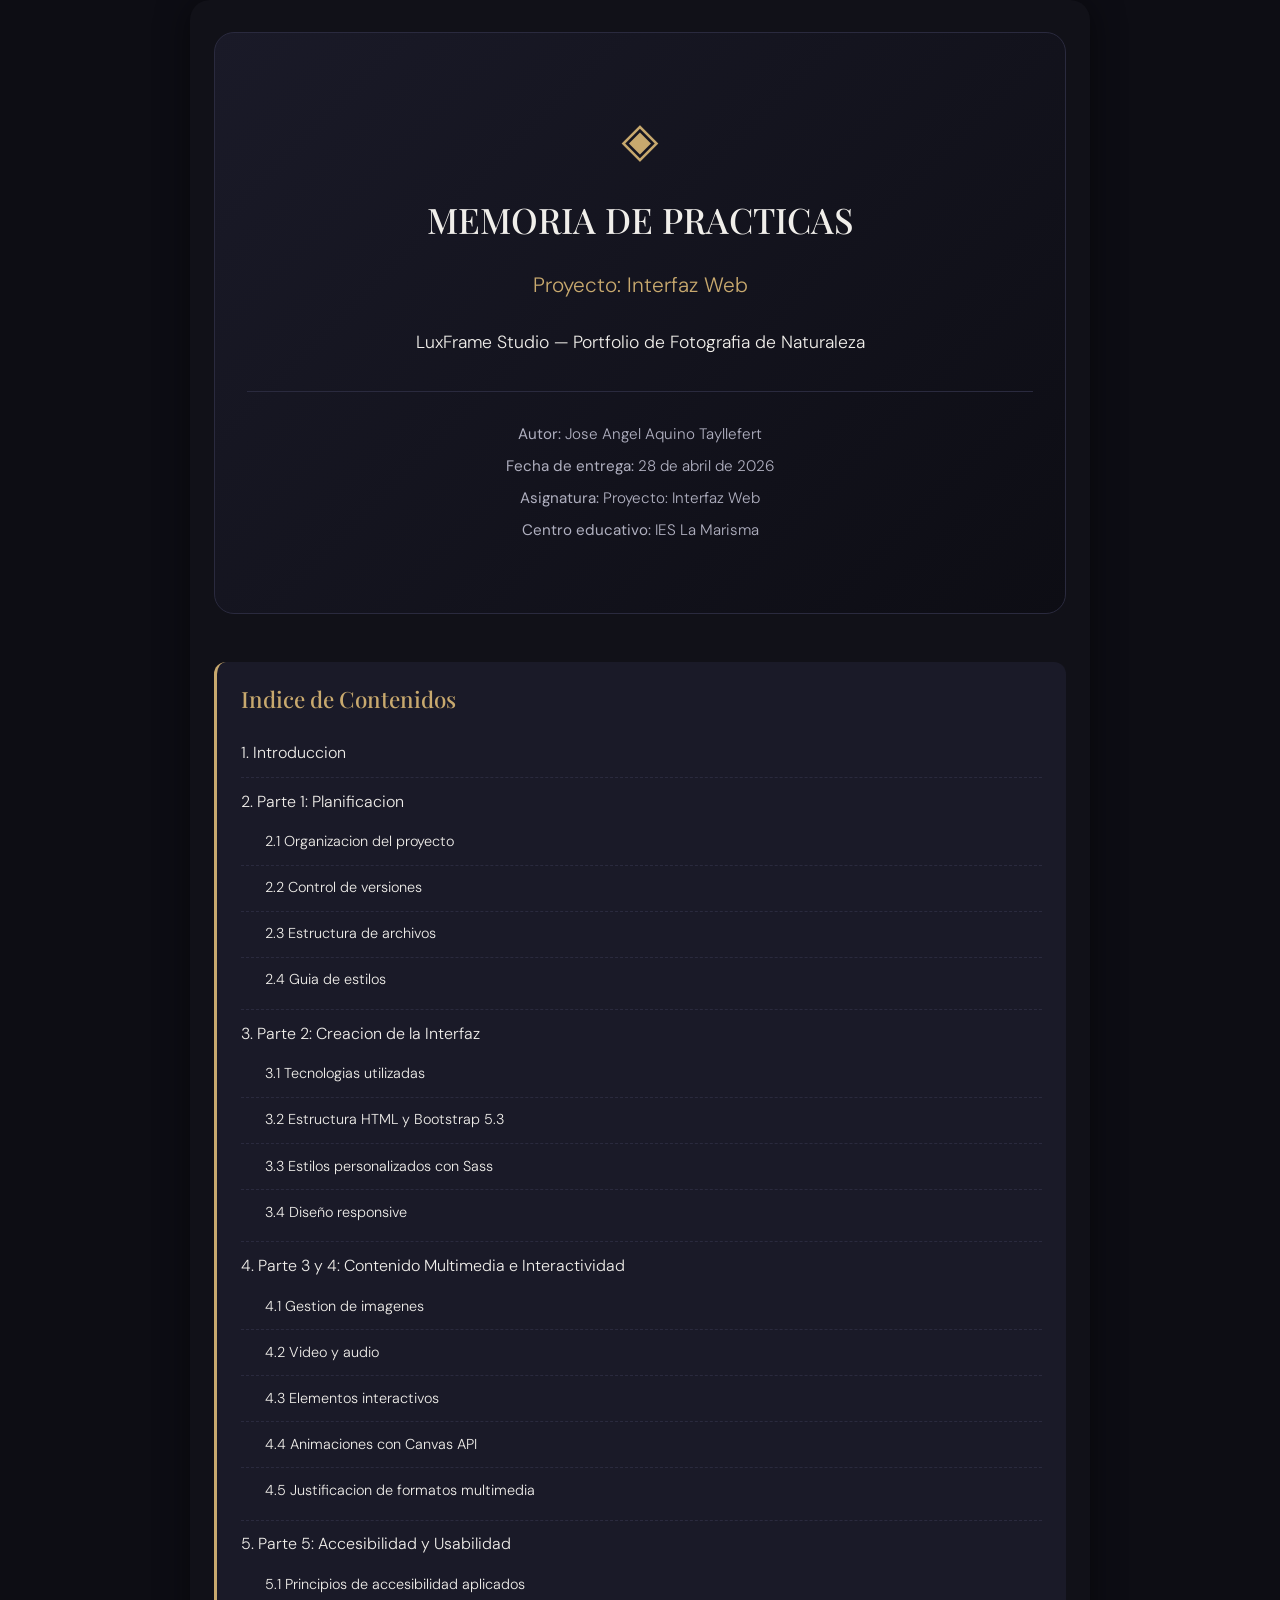
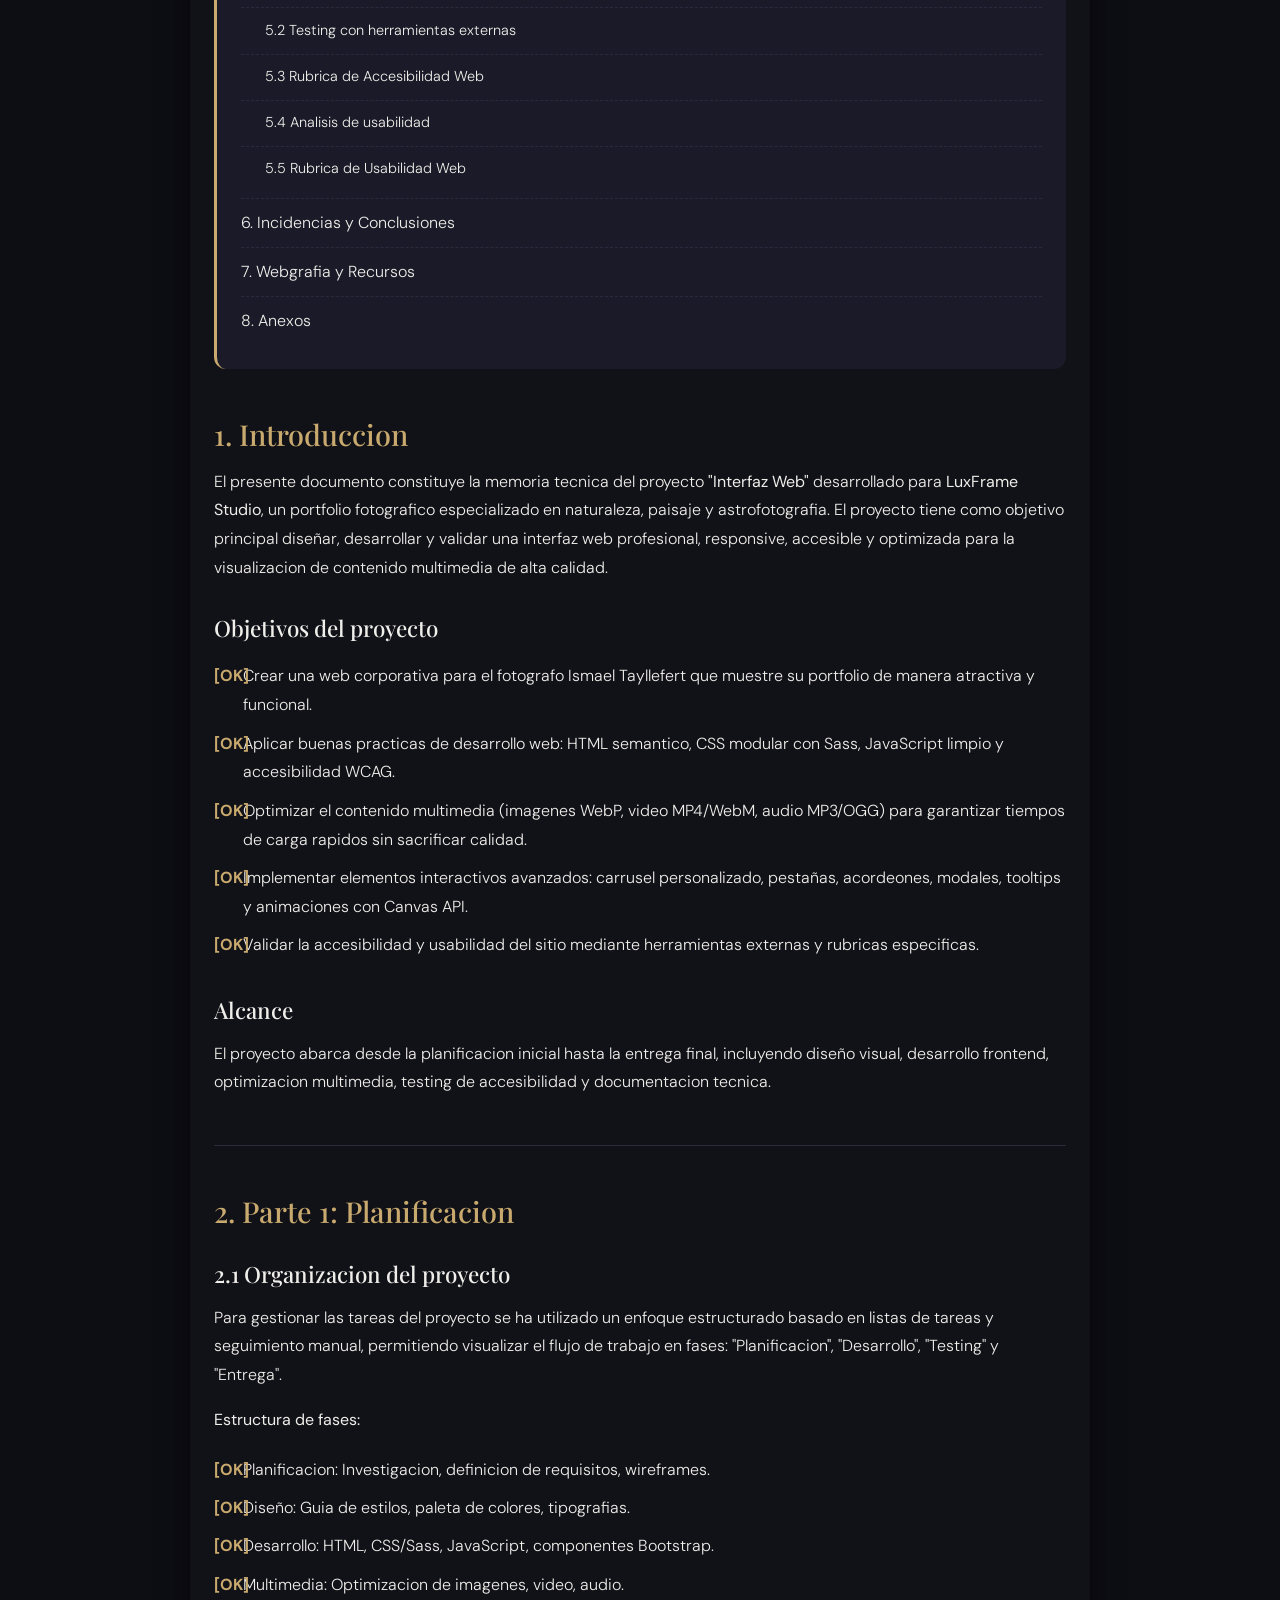
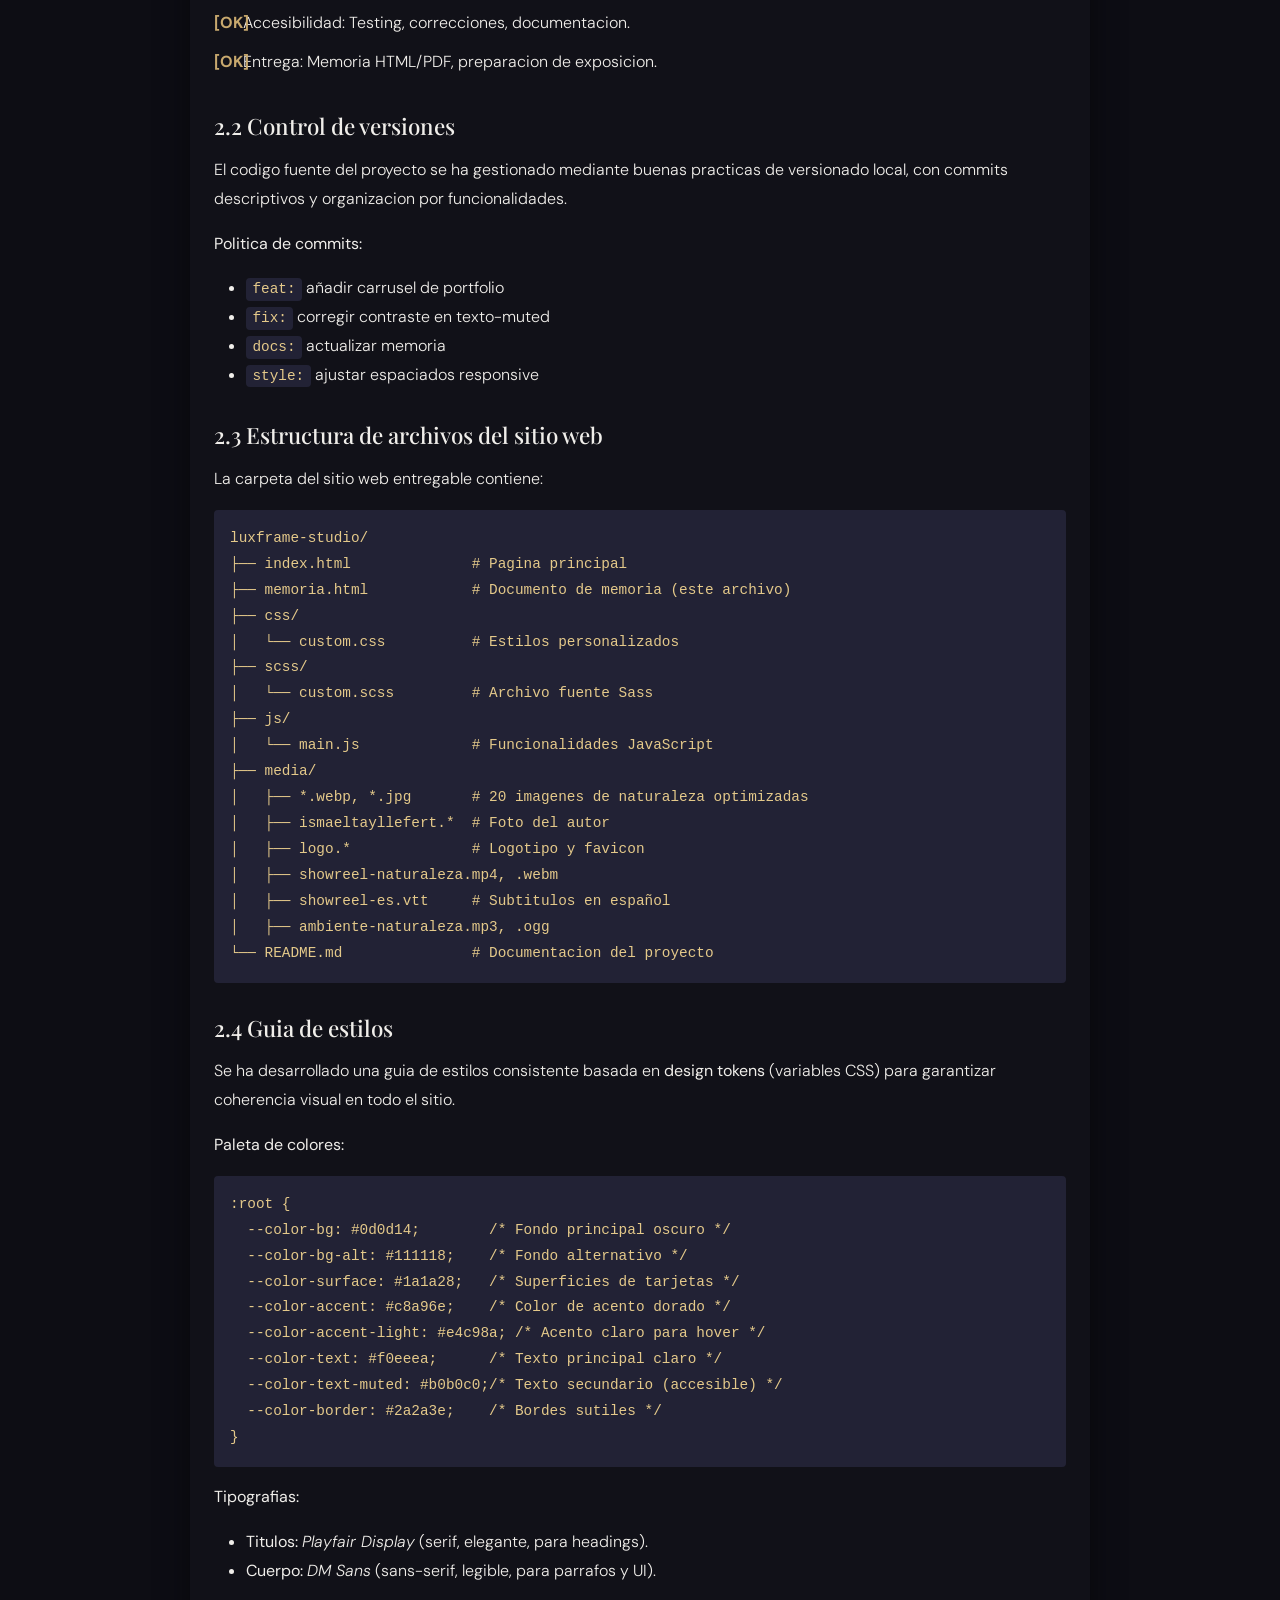
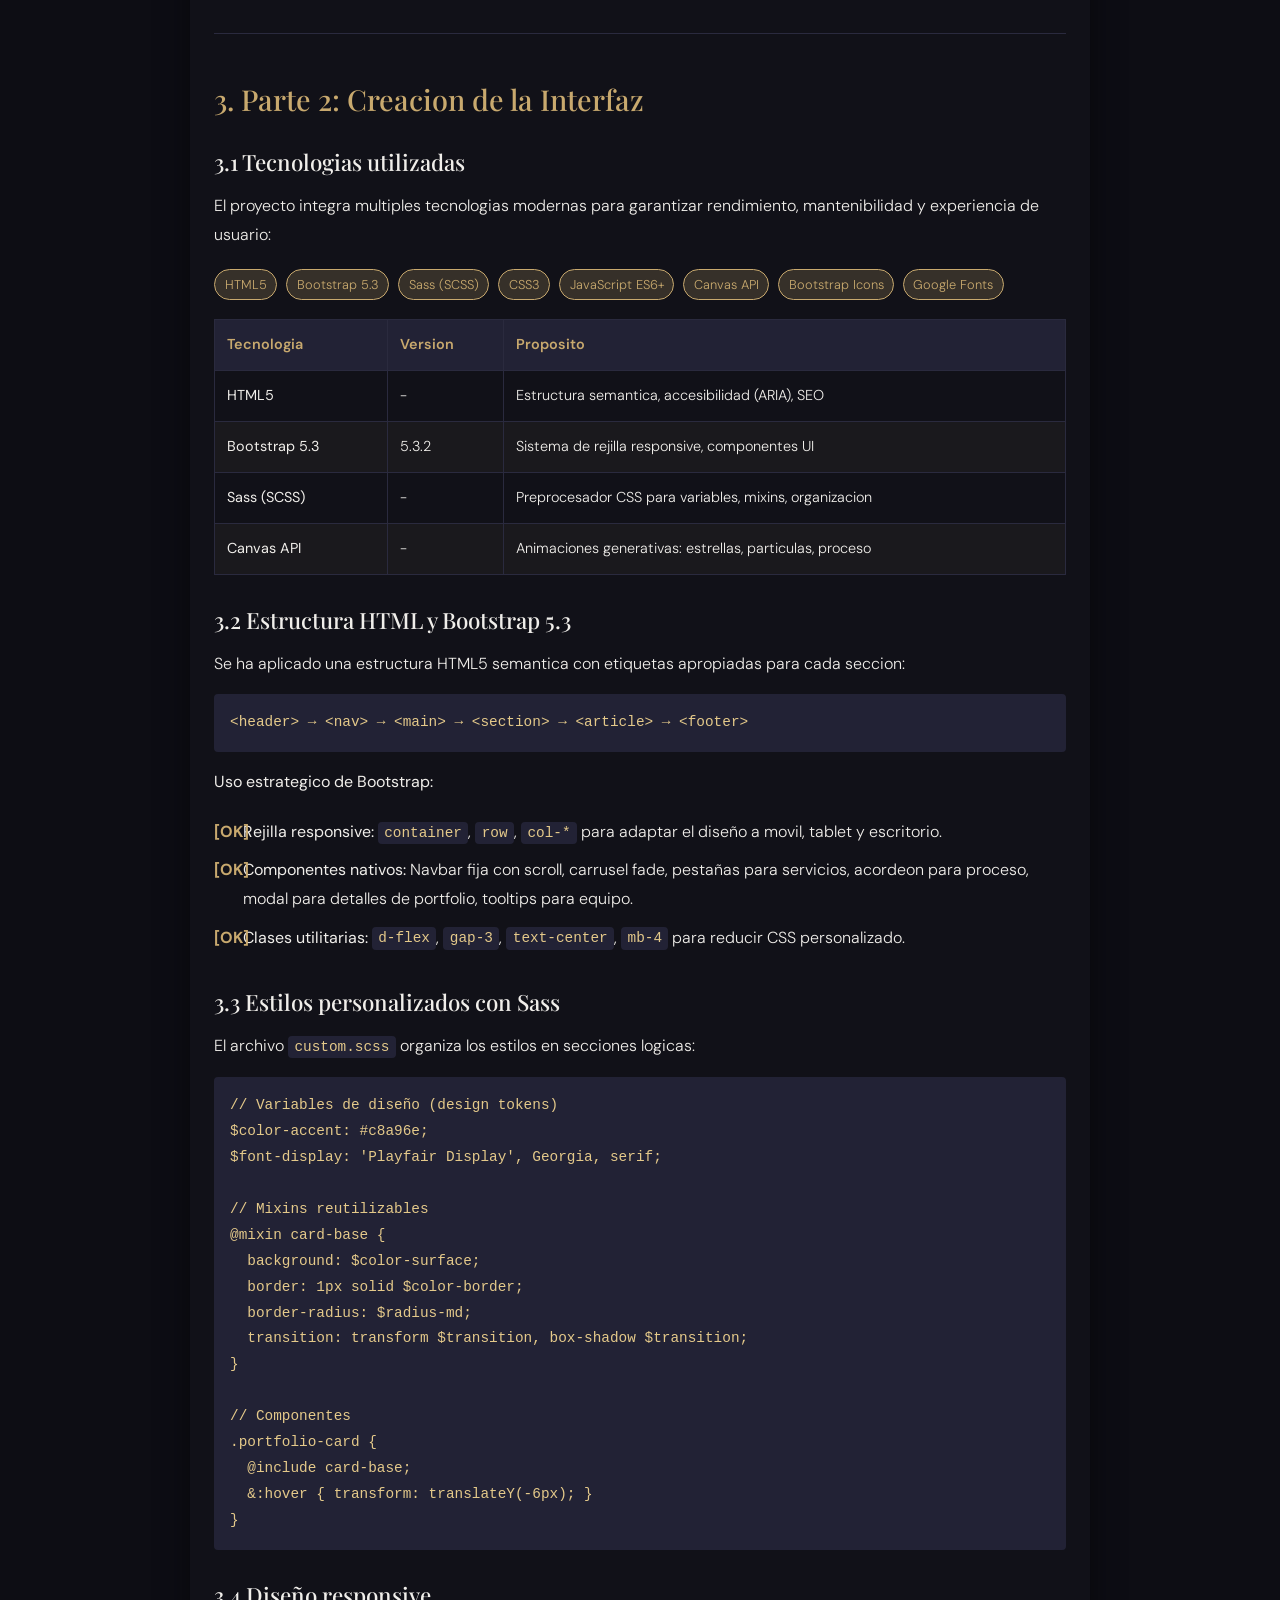
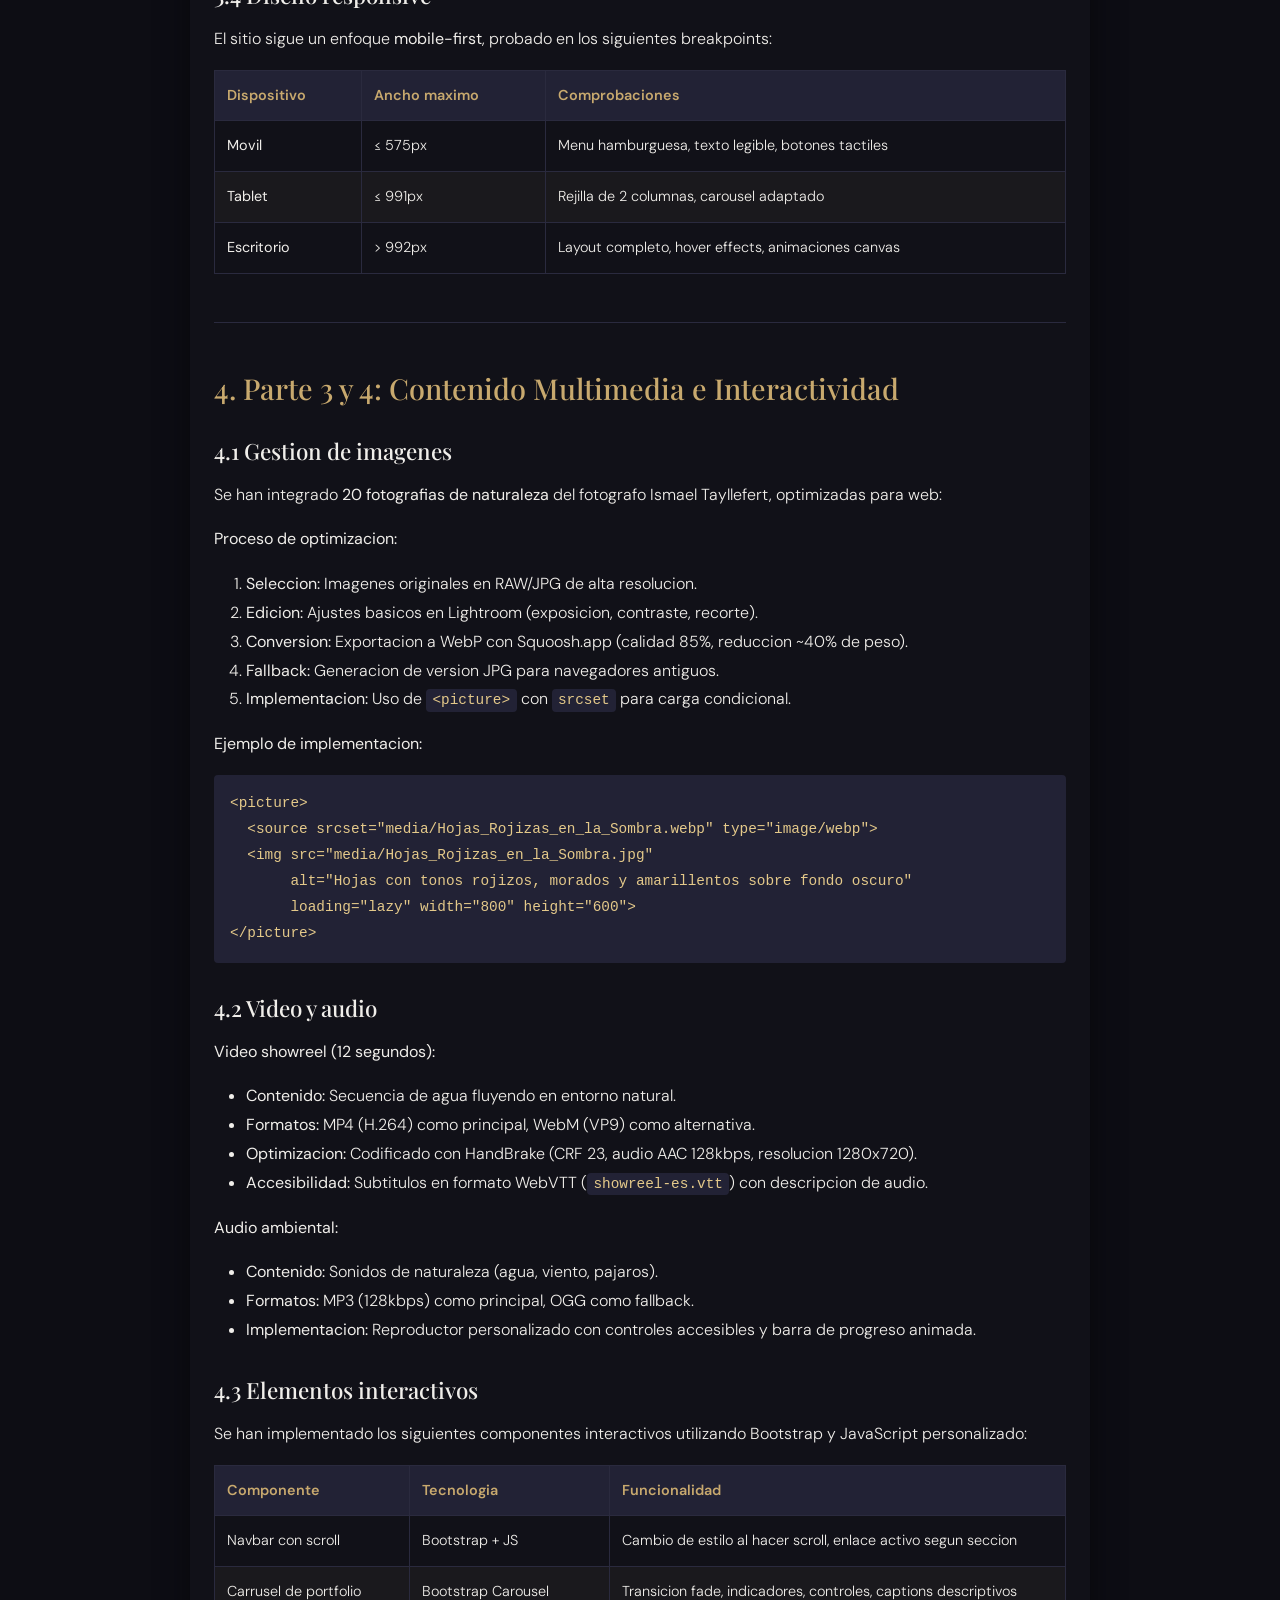
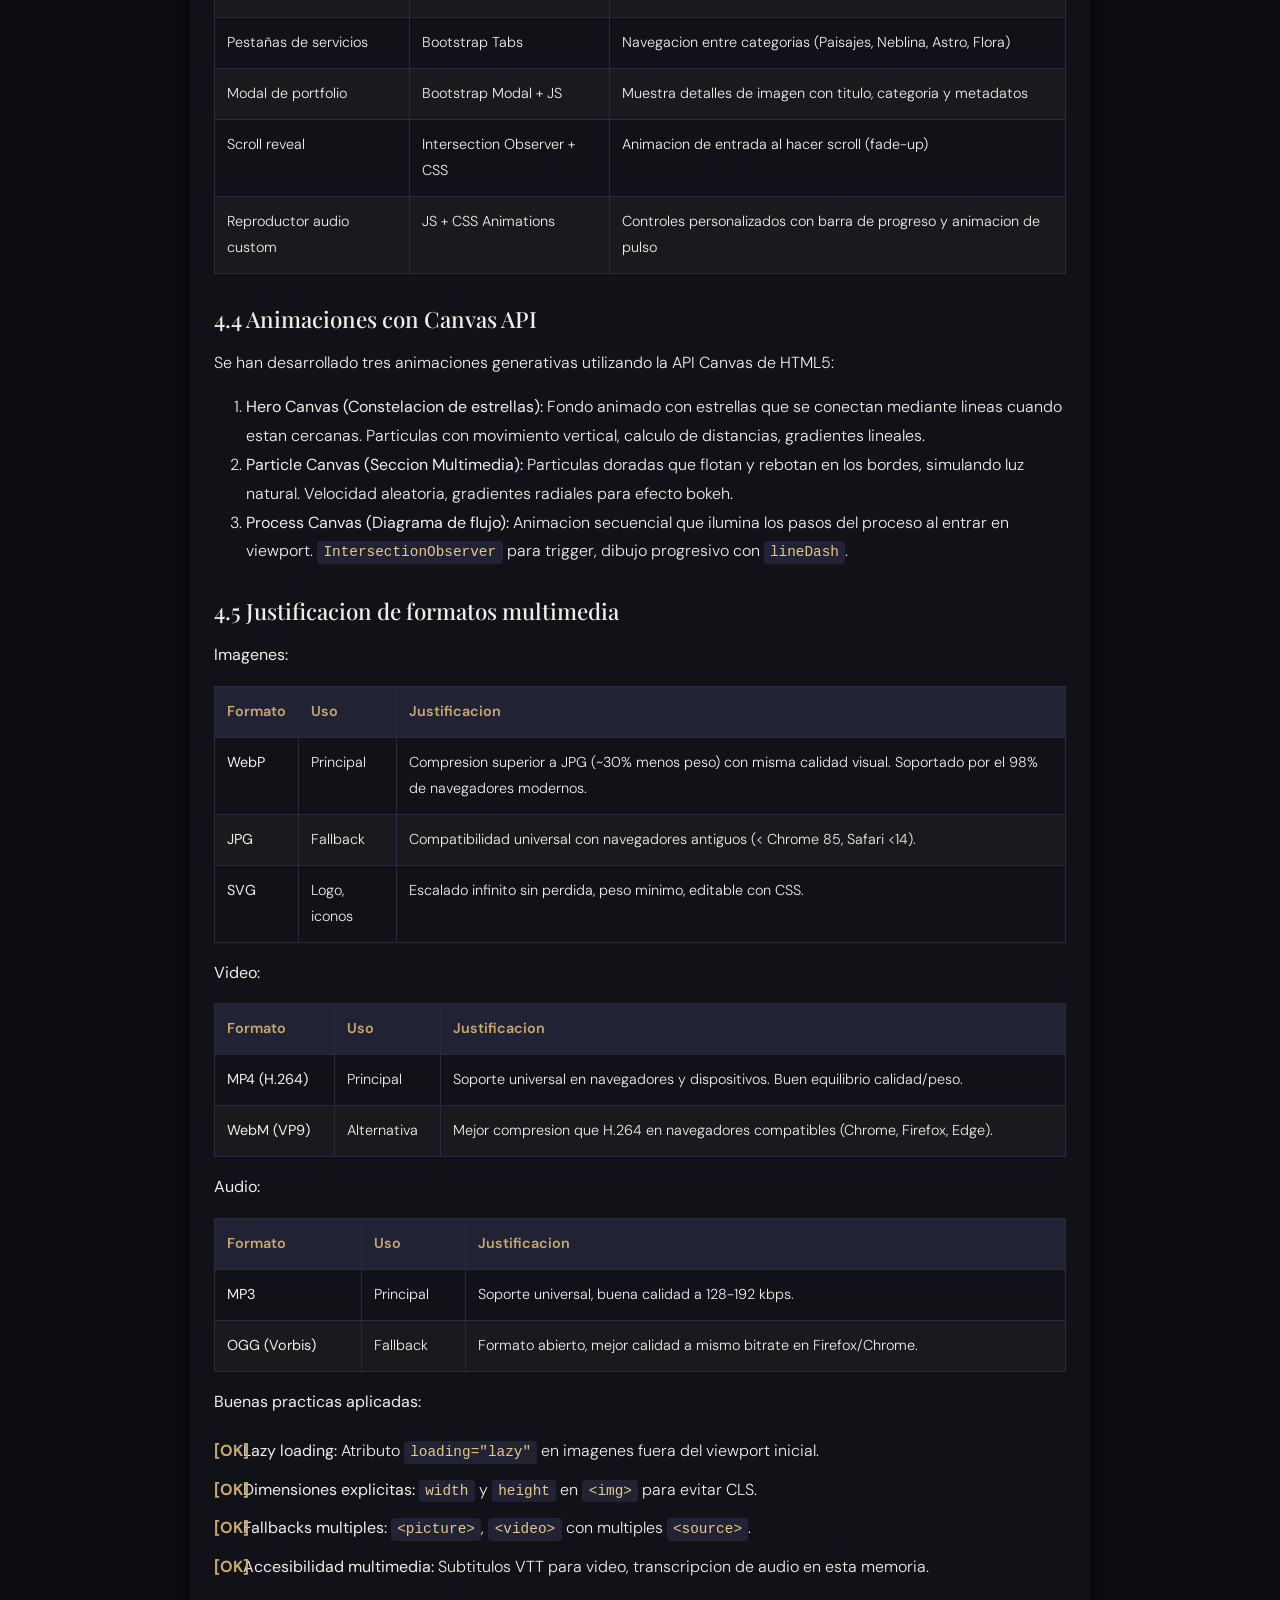
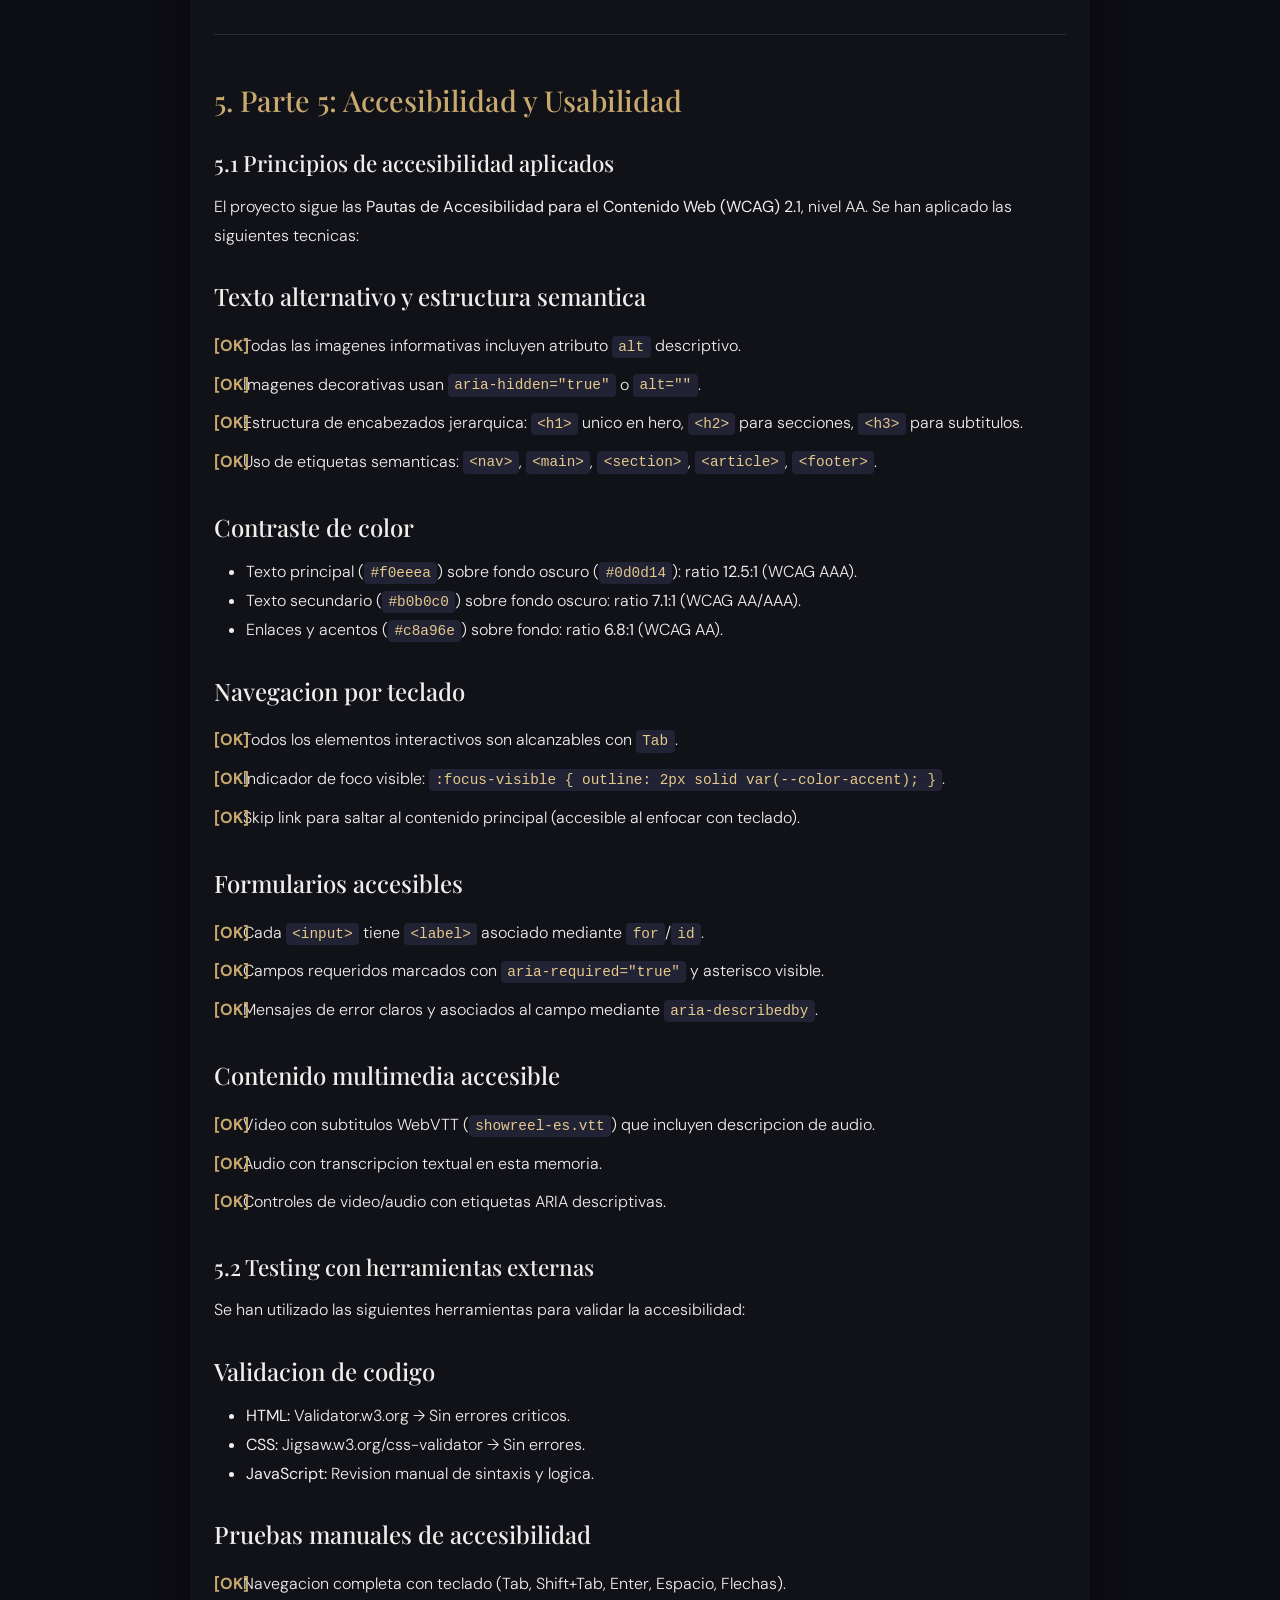
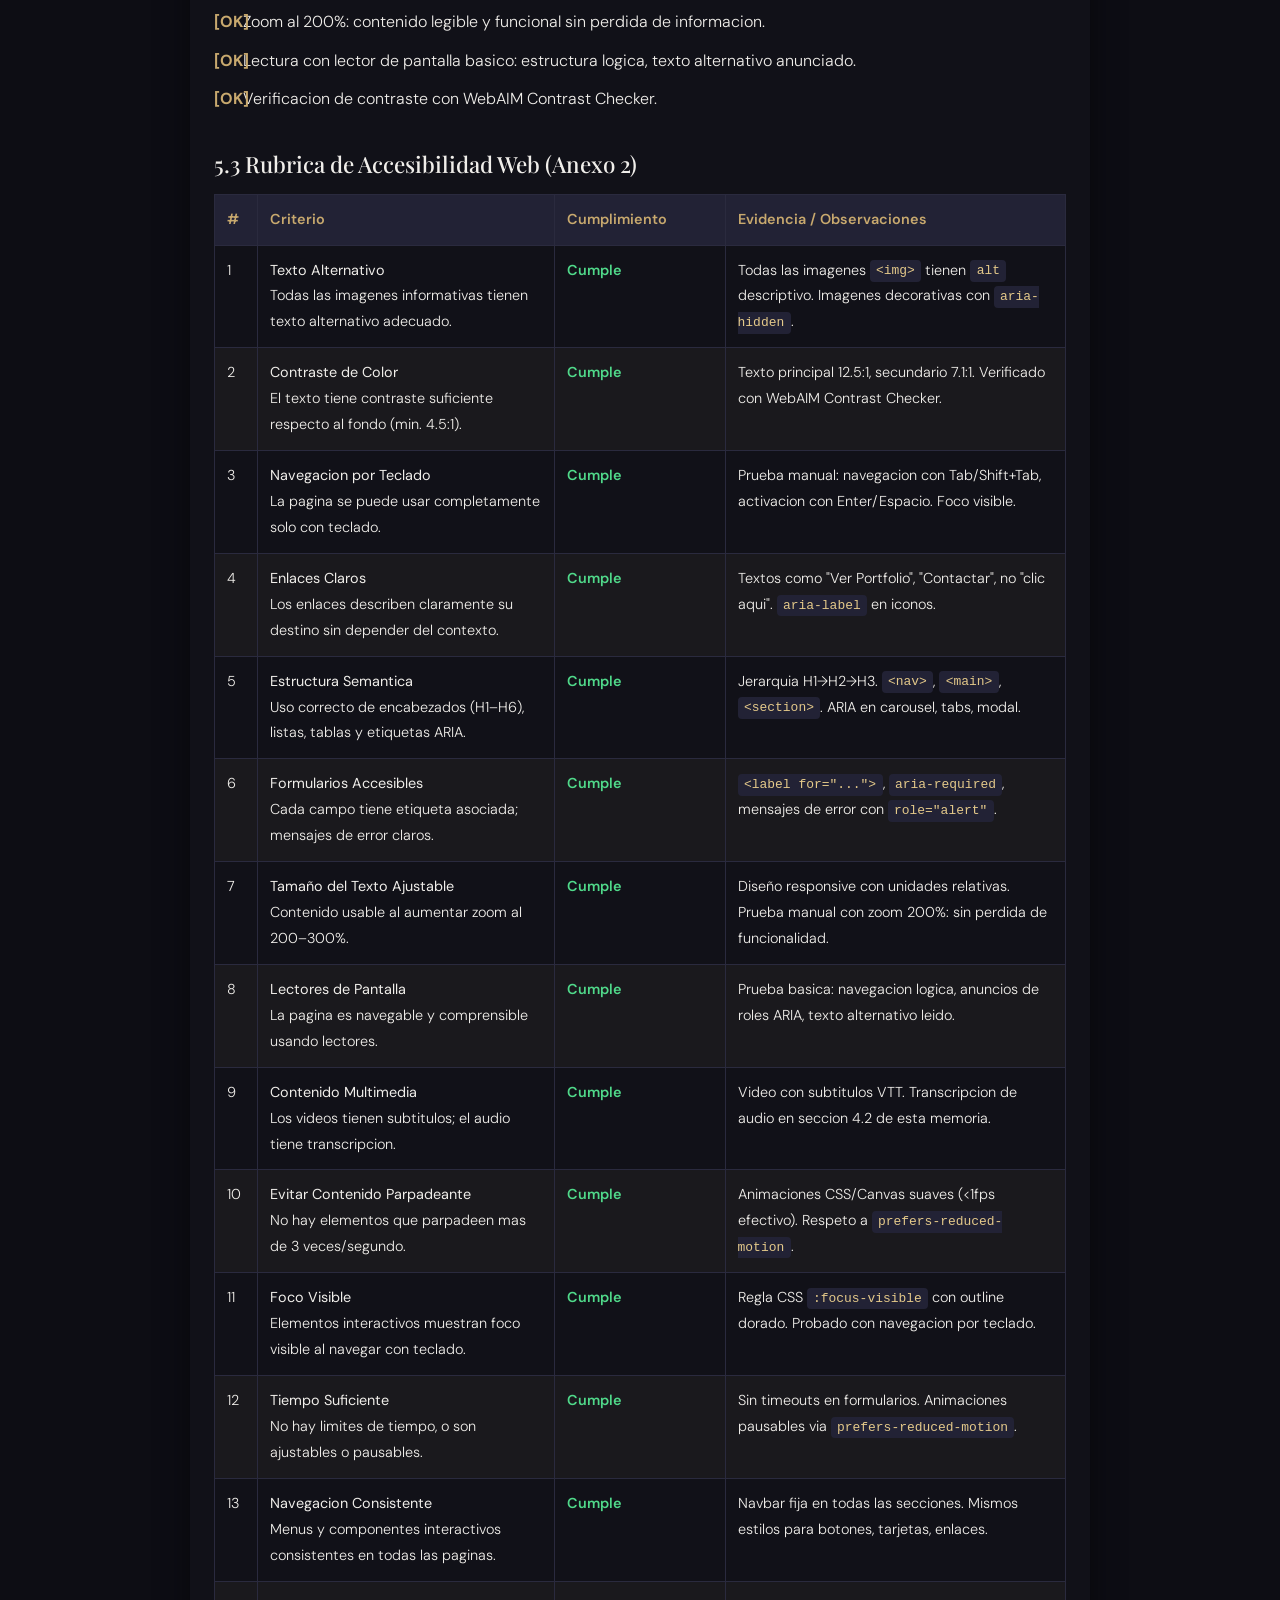
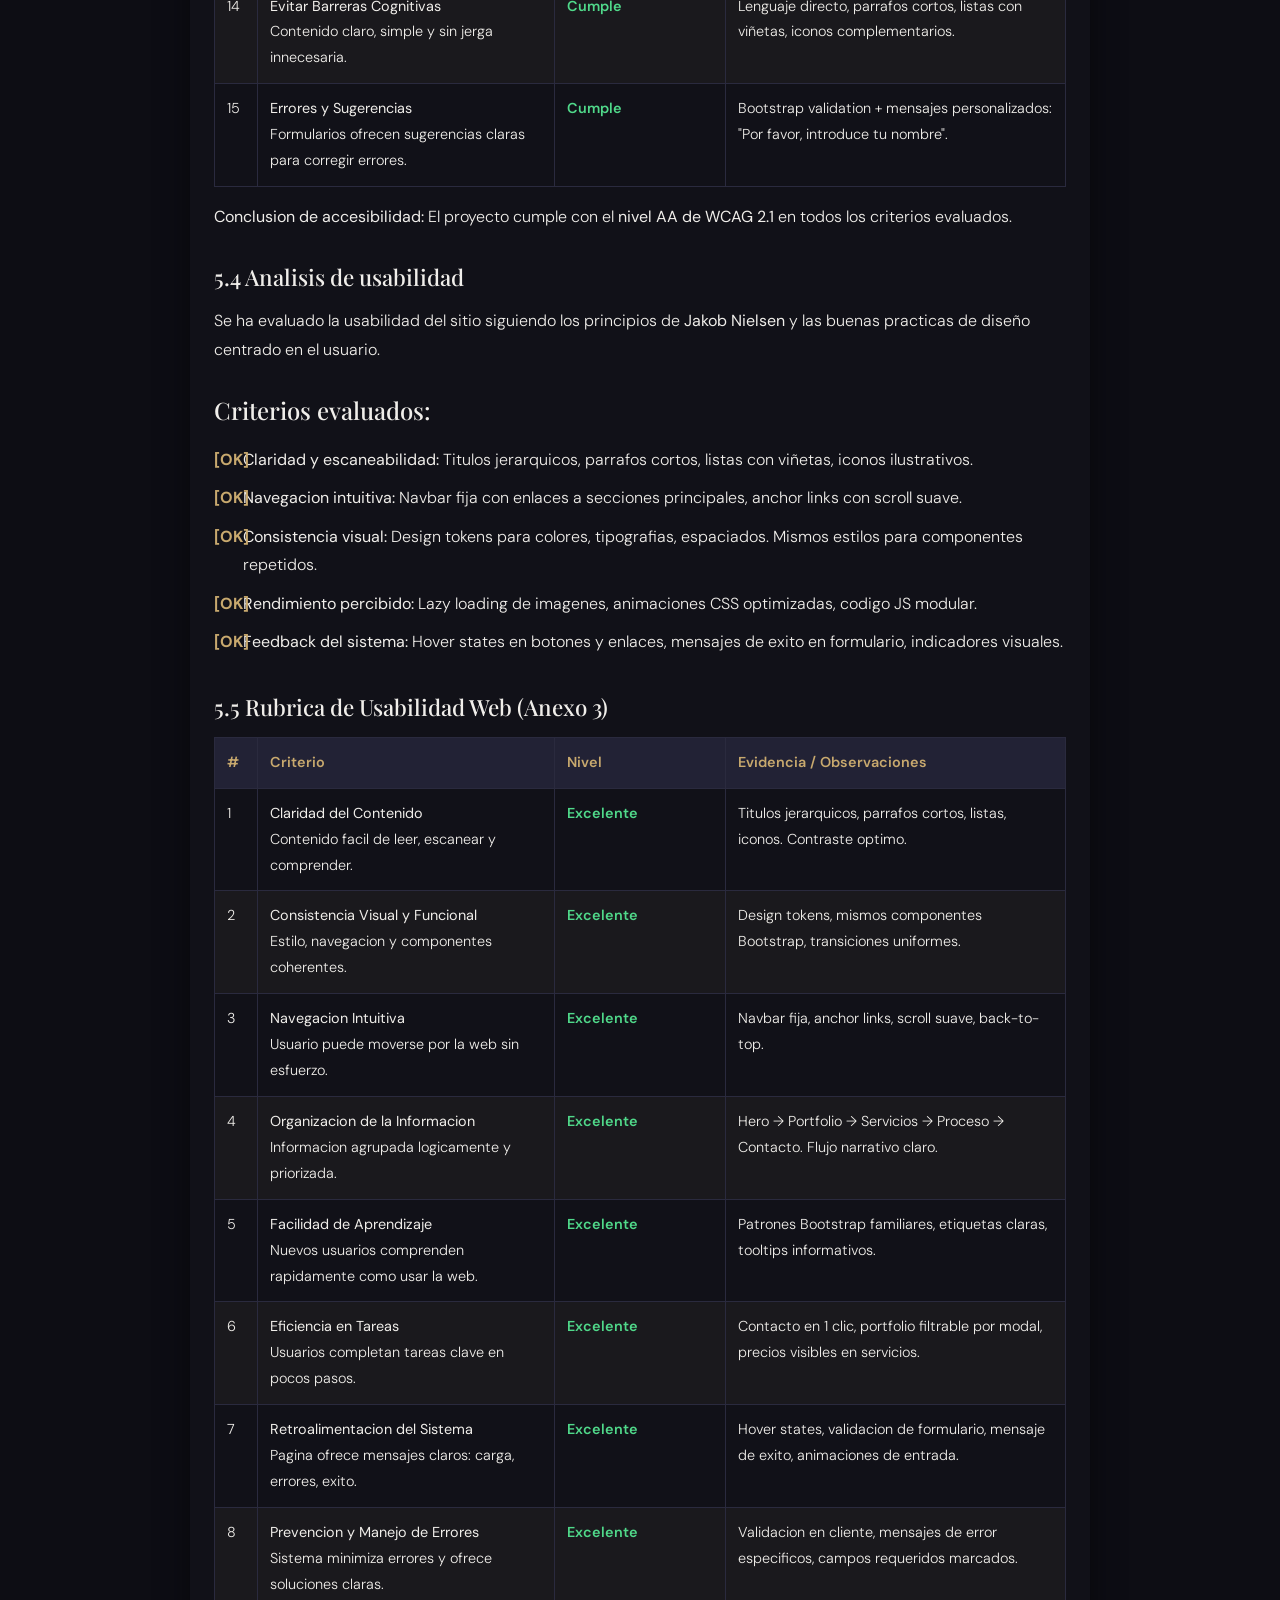
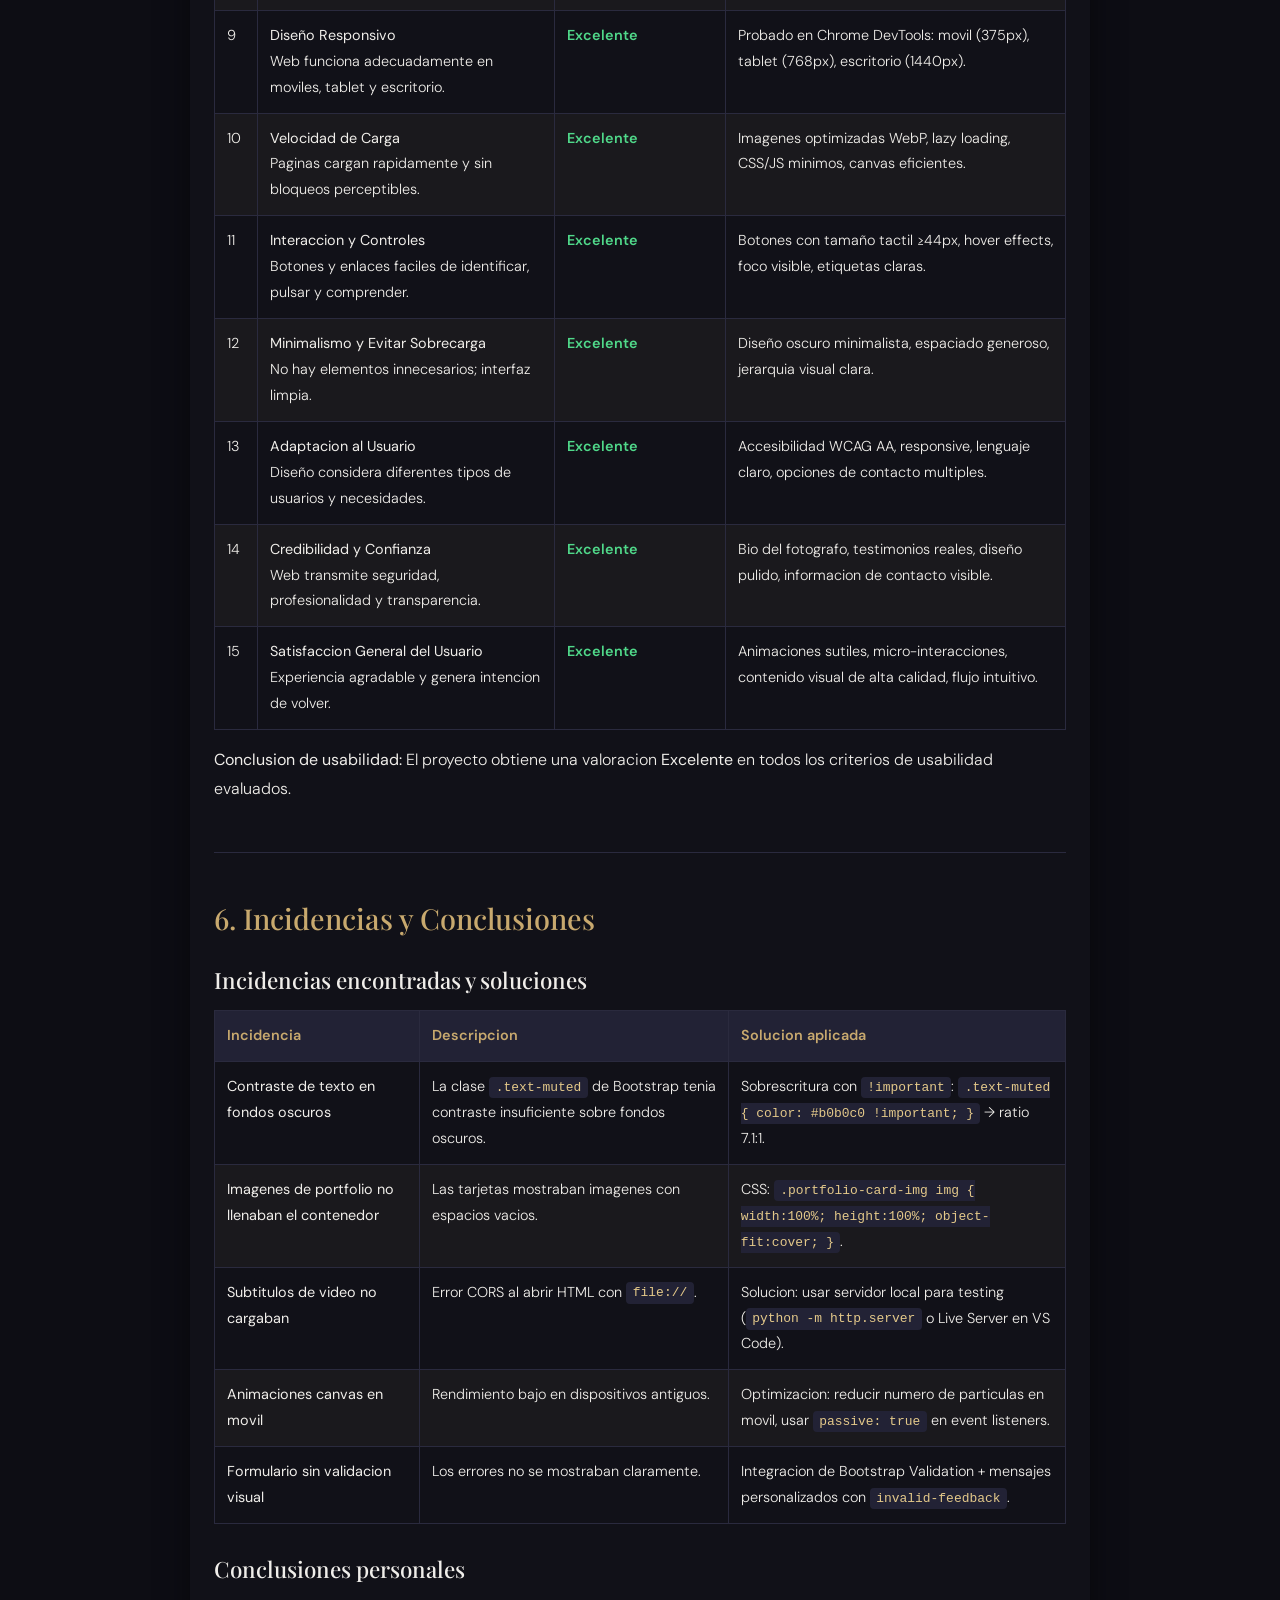
==== memoria.html @ 1c1ec094 "Add files via upload" ====
<!DOCTYPE html>
<html lang="es">

<head>
  <meta charset="UTF-8" />
  <meta name="viewport" content="width=device-width, initial-scale=1.0" />
  <meta name="description" content="Memoria de Prácticas - Proyecto Interfaz Web - LuxFrame Studio" />
  <title>Memoria de Prácticas | LuxFrame Studio</title>

  <!-- Bootstrap 5.3 CSS -->
  <link href="https://cdn.jsdelivr.net/npm/bootstrap@5.3.2/dist/css/bootstrap.min.css" rel="stylesheet" />

  <!-- Google Fonts -->
  <link rel="preconnect" href="https://fonts.googleapis.com" />
  <link rel="preconnect" href="https://fonts.gstatic.com" crossorigin />
  <link
    href="https://fonts.googleapis.com/css2?family=Playfair+Display:ital,wght@0,400;0,700;1,400&family=DM+Sans:wght@300;400;500&display=swap"
    rel="stylesheet" />

  <!-- Bootstrap Icons -->
  <link rel="stylesheet" href="https://cdn.jsdelivr.net/npm/bootstrap-icons@1.11.3/font/bootstrap-icons.min.css" />

  <!-- Custom CSS - Mismas variables que tu proyecto -->
  <style>
    :root {
      --color-bg: #0d0d14;
      --color-bg-alt: #111118;
      --color-surface: #1a1a28;
      --color-surface-2: #222235;
      --color-accent: #c8a96e;
      --color-accent-light: #e4c98a;
      --color-accent-dim: #c8a96e33;
      --color-text: #f0eeea;
      --color-text-muted: #b0b0c0;
      --color-border: #2a2a3e;
      --font-display: 'Playfair Display', Georgia, serif;
      --font-body: 'DM Sans', system-ui, sans-serif;
      --radius-sm: 6px;
      --radius-md: 12px;
      --radius-lg: 20px;
      --transition: 0.3s cubic-bezier(0.4, 0, 0.2, 1);
    }

    * {
      box-sizing: border-box;
    }

    html {
      scroll-behavior: smooth;
    }

    body {
      background-color: var(--color-bg);
      color: var(--color-text);
      font-family: var(--font-body);
      font-weight: 300;
      line-height: 1.8;
      padding-bottom: 4rem;
    }

    h1,
    h2,
    h3,
    h4,
    h5,
    h6 {
      font-family: var(--font-display);
      color: var(--color-text);
      margin-top: 2rem;
      margin-bottom: 1rem;
    }

    h1 {
      font-size: clamp(2rem, 5vw, 3rem);
      border-bottom: 2px solid var(--color-accent);
      padding-bottom: 0.5rem;
    }

    h2 {
      font-size: 1.8rem;
      color: var(--color-accent);
    }

    h3 {
      font-size: 1.4rem;
    }

    a {
      color: var(--color-accent);
      transition: color var(--transition);
      text-decoration: none;
    }

    a:hover {
      color: var(--color-accent-light);
    }

    .memoria-container {
      max-width: 900px;
      margin: 0 auto;
      padding: 2rem 1.5rem;
      background: var(--color-bg-alt);
      border-radius: var(--radius-lg);
      box-shadow: 0 4px 32px rgba(0, 0, 0, 0.5);
    }

    /* PORTADA */
    .portada {
      text-align: center;
      padding: 4rem 2rem;
      background: linear-gradient(135deg, var(--color-surface) 0%, var(--color-bg) 100%);
      border-radius: var(--radius-lg);
      margin-bottom: 3rem;
      border: 1px solid var(--color-border);
    }

    .portada-logo {
      font-size: 3rem;
      color: var(--color-accent);
      margin-bottom: 1rem;
    }

    .portada h1 {
      border: none;
      font-size: 2.2rem;
      margin: 1rem 0;
    }

    .portada-meta {
      margin-top: 2rem;
      padding-top: 1.5rem;
      border-top: 1px solid var(--color-border);
      color: var(--color-text-muted);
      font-size: 0.95rem;
    }

    .portada-meta p {
      margin: 0.3rem 0;
    }

    /* INDICE */
    .indice {
      background: var(--color-surface);
      border-radius: var(--radius-md);
      padding: 1.5rem;
      margin: 2rem 0;
      border-left: 3px solid var(--color-accent);
    }

    .indice h3 {
      margin-top: 0;
      color: var(--color-accent);
    }

    .indice ul {
      list-style: none;
      padding-left: 0;
      margin: 0;
    }

    .indice li {
      padding: 0.4rem 0;
      border-bottom: 1px dashed var(--color-border);
    }

    .indice li:last-child {
      border-bottom: none;
    }

    .indice a {
      color: var(--color-text);
      display: block;
      padding: 0.2rem 0;
    }

    .indice a:hover {
      color: var(--color-accent);
      padding-left: 0.3rem;
      transition: padding var(--transition);
    }

    .indice .subitem {
      padding-left: 1.5rem;
      font-size: 0.9rem;
      color: var(--color-text-muted);
    }

    /* SECCIONES */
    section {
      margin: 3rem 0;
      padding-bottom: 2rem;
      border-bottom: 1px solid var(--color-border);
    }

    section:last-of-type {
      border-bottom: none;
    }

    /* TABLAS DE RUBRICA */
    .rubrica-table {
      width: 100%;
      border-collapse: collapse;
      margin: 1rem 0;
      font-size: 0.9rem;
    }

    .rubrica-table th,
    .rubrica-table td {
      padding: 0.75rem;
      border: 1px solid var(--color-border);
      vertical-align: top;
    }

    .rubrica-table th {
      background: var(--color-surface-2);
      color: var(--color-accent);
      font-weight: 600;
      text-align: left;
    }

    .rubrica-table tr:nth-child(even) {
      background: rgba(200, 169, 110, 0.05);
    }

    .rubrica-table .cumple {
      color: #50d98a;
      font-weight: 600;
    }

    .rubrica-table .excelente {
      color: #50d98a;
      font-weight: 600;
    }

    .rubrica-table .parcial {
      color: #f0a94d;
    }

    .rubrica-table .no-cumple {
      color: #e96d6d;
    }

    /* LISTAS Y CODIGO */
    ul.checklist {
      list-style: none;
      padding-left: 0;
    }

    ul.checklist li {
      padding: 0.3rem 0 0.3rem 1.8rem;
      position: relative;
    }

    ul.checklist li::before {
      content: "[OK]";
      position: absolute;
      left: 0;
      color: var(--color-accent);
      font-weight: bold;
    }

    code,
    pre {
      background: var(--color-surface-2);
      padding: 0.2rem 0.4rem;
      border-radius: 4px;
      font-family: 'Courier New', monospace;
      font-size: 0.9em;
      color: var(--color-accent-light);
    }

    pre {
      display: block;
      padding: 1rem;
      overflow-x: auto;
      margin: 1rem 0;
    }

    /* BADGES */
    .badge-tech {
      display: inline-block;
      background: var(--color-accent-dim);
      color: var(--color-accent);
      padding: 0.2rem 0.6rem;
      border-radius: 100px;
      font-size: 0.8rem;
      margin: 0.2rem 0.3rem 0.2rem 0;
      border: 1px solid var(--color-accent);
    }

    /* BACK TO TOP */
    .back-to-top {
      position: fixed;
      bottom: 2rem;
      right: 2rem;
      width: 48px;
      height: 48px;
      background: var(--color-surface);
      border: 1px solid var(--color-border);
      border-radius: var(--radius-sm);
      color: var(--color-text);
      display: flex;
      align-items: center;
      justify-content: center;
      font-size: 1.2rem;
      cursor: pointer;
      opacity: 0;
      transform: translateY(20px);
      transition: all var(--transition);
      z-index: 1000;
      text-decoration: none;
    }

    .back-to-top.visible {
      opacity: 1;
      transform: translateY(0);
    }

    .back-to-top:hover {
      background: var(--color-accent);
      color: var(--color-bg);
    }

    /* RESPONSIVE */
    @media (max-width: 768px) {
      .memoria-container {
        padding: 1.5rem 1rem;
      }

      .portada {
        padding: 2.5rem 1rem;
      }

      .rubrica-table {
        font-size: 0.8rem;
      }

      .rubrica-table th,
      .rubrica-table td {
        padding: 0.5rem;
      }
    }

    @media print {
      body {
        background: #fff;
        color: #000;
      }

      .memoria-container {
        box-shadow: none;
        background: #fff;
        color: #000;
      }

      .back-to-top {
        display: none;
      }

      a {
        color: #000;
        text-decoration: underline;
      }

      .portada {
        background: #f8f9fa;
        border: 1px solid #ddd;
      }

      .rubrica-table th {
        background: #f0f0f0;
        color: #000;
      }
    }
  </style>
</head>

<body>

  <!-- ===================== PORTADA ===================== -->
  <div class="memoria-container">
    <div class="portada">
      <div class="portada-logo">◈</div>
      <h1>MEMORIA DE PRACTICAS</h1>
      <p style="font-size: 1.3rem; margin: 0.5rem 0; color: var(--color-accent);">Proyecto: Interfaz Web</p>
      <p style="font-size: 1.1rem; margin: 1.5rem 0;">LuxFrame Studio — Portfolio de Fotografia de Naturaleza</p>

      <div class="portada-meta">
        <p><strong>Autor:</strong> Jose Angel Aquino Tayllefert</p>
        <p><strong>Fecha de entrega:</strong> 28 de abril de 2026</p>
        <p><strong>Asignatura:</strong> Proyecto: Interfaz Web</p>
        <p><strong>Centro educativo:</strong> IES La Marisma</p>
      </div>
    </div>

    <!-- ===================== INDICE ===================== -->
    <div class="indice" id="indice">
      <h3>Indice de Contenidos</h3>
      <ul>
        <li><a href="#intro">1. Introduccion</a></li>
        <li><a href="#parte1">2. Parte 1: Planificacion</a>
          <ul>
            <li class="subitem"><a href="#plan-organizacion">2.1 Organizacion del proyecto</a></li>
            <li class="subitem"><a href="#plan-versiones">2.2 Control de versiones</a></li>
            <li class="subitem"><a href="#plan-estructura">2.3 Estructura de archivos</a></li>
            <li class="subitem"><a href="#plan-guia">2.4 Guia de estilos</a></li>
          </ul>
        </li>
        <li><a href="#parte2">3. Parte 2: Creacion de la Interfaz</a>
          <ul>
            <li class="subitem"><a href="#tecno">3.1 Tecnologias utilizadas</a></li>
            <li class="subitem"><a href="#html-bootstrap">3.2 Estructura HTML y Bootstrap 5.3</a></li>
            <li class="subitem"><a href="#sass">3.3 Estilos personalizados con Sass</a></li>
            <li class="subitem"><a href="#responsive">3.4 Diseño responsive</a></li>
          </ul>
        </li>
        <li><a href="#parte34">4. Parte 3 y 4: Contenido Multimedia e Interactividad</a>
          <ul>
            <li class="subitem"><a href="#imagenes">4.1 Gestion de imagenes</a></li>
            <li class="subitem"><a href="#video-audio">4.2 Video y audio</a></li>
            <li class="subitem"><a href="#interactivos">4.3 Elementos interactivos</a></li>
            <li class="subitem"><a href="#canvas">4.4 Animaciones con Canvas API</a></li>
            <li class="subitem"><a href="#formatos">4.5 Justificacion de formatos multimedia</a></li>
          </ul>
        </li>
        <li><a href="#parte5">5. Parte 5: Accesibilidad y Usabilidad</a>
          <ul>
            <li class="subitem"><a href="#accesibilidad">5.1 Principios de accesibilidad aplicados</a></li>
            <li class="subitem"><a href="#testing">5.2 Testing con herramientas externas</a></li>
            <li class="subitem"><a href="#rubrica-acces">5.3 Rubrica de Accesibilidad Web</a></li>
            <li class="subitem"><a href="#usabilidad">5.4 Analisis de usabilidad</a></li>
            <li class="subitem"><a href="#rubrica-usa">5.5 Rubrica de Usabilidad Web</a></li>
          </ul>
        </li>
        <li><a href="#incidencias">6. Incidencias y Conclusiones</a></li>
        <li><a href="#webgrafia">7. Webgrafia y Recursos</a></li>
        <li><a href="#anexos">8. Anexos</a></li>
      </ul>
    </div>

    <!-- ===================== 1. INTRODUCCION ===================== -->
    <section id="intro">
      <h2>1. Introduccion</h2>
      <p>El presente documento constituye la memoria tecnica del proyecto <strong>"Interfaz Web"</strong> desarrollado
        para <strong>LuxFrame Studio</strong>, un portfolio fotografico especializado en naturaleza, paisaje y
        astrofotografia. El proyecto tiene como objetivo principal diseñar, desarrollar y validar una interfaz web
        profesional, responsive, accesible y optimizada para la visualizacion de contenido multimedia de alta calidad.
      </p>

      <h3>Objetivos del proyecto</h3>
      <ul class="checklist">
        <li>Crear una web corporativa para el fotografo Ismael Tayllefert que muestre su portfolio de manera atractiva y
          funcional.</li>
        <li>Aplicar buenas practicas de desarrollo web: HTML semantico, CSS modular con Sass, JavaScript limpio y
          accesibilidad WCAG.</li>
        <li>Optimizar el contenido multimedia (imagenes WebP, video MP4/WebM, audio MP3/OGG) para garantizar tiempos de
          carga rapidos sin sacrificar calidad.</li>
        <li>Implementar elementos interactivos avanzados: carrusel personalizado, pestañas, acordeones, modales,
          tooltips y animaciones con Canvas API.</li>
        <li>Validar la accesibilidad y usabilidad del sitio mediante herramientas externas y rubricas especificas.</li>
      </ul>

      <h3>Alcance</h3>
      <p>El proyecto abarca desde la planificacion inicial hasta la entrega final, incluyendo diseño visual, desarrollo
        frontend, optimizacion multimedia, testing de accesibilidad y documentacion tecnica.</p>
    </section>

    <!-- ===================== 2. PARTE 1: PLANIFICACION ===================== -->
    <section id="parte1">
      <h2>2. Parte 1: Planificacion</h2>

      <h3 id="plan-organizacion">2.1 Organizacion del proyecto</h3>
      <p>Para gestionar las tareas del proyecto se ha utilizado un enfoque estructurado basado en listas de tareas y
        seguimiento manual, permitiendo visualizar el flujo de trabajo en fases: "Planificacion", "Desarrollo",
        "Testing" y "Entrega".</p>

      <p><strong>Estructura de fases:</strong></p>
      <ul class="checklist">
        <li>Planificacion: Investigacion, definicion de requisitos, wireframes.</li>
        <li>Diseño: Guia de estilos, paleta de colores, tipografias.</li>
        <li>Desarrollo: HTML, CSS/Sass, JavaScript, componentes Bootstrap.</li>
        <li>Multimedia: Optimizacion de imagenes, video, audio.</li>
        <li>Accesibilidad: Testing, correcciones, documentacion.</li>
        <li>Entrega: Memoria HTML/PDF, preparacion de exposicion.</li>
      </ul>

      <h3 id="plan-versiones">2.2 Control de versiones</h3>
      <p>El codigo fuente del proyecto se ha gestionado mediante buenas practicas de versionado local, con commits
        descriptivos y organizacion por funcionalidades.</p>

      <p><strong>Politica de commits:</strong></p>
      <ul>
        <li><code>feat:</code> añadir carrusel de portfolio</li>
        <li><code>fix:</code> corregir contraste en texto-muted</li>
        <li><code>docs:</code> actualizar memoria</li>
        <li><code>style:</code> ajustar espaciados responsive</li>
      </ul>

      <h3 id="plan-estructura">2.3 Estructura de archivos del sitio web</h3>
      <p>La carpeta del sitio web entregable contiene:</p>

      <pre>luxframe-studio/
├── index.html              # Pagina principal
├── memoria.html            # Documento de memoria (este archivo)
├── css/
│   └── custom.css          # Estilos personalizados
├── scss/
│   └── custom.scss         # Archivo fuente Sass
├── js/
│   └── main.js             # Funcionalidades JavaScript
├── media/
│   ├── *.webp, *.jpg       # 20 imagenes de naturaleza optimizadas
│   ├── ismaeltayllefert.*  # Foto del autor
│   ├── logo.*              # Logotipo y favicon
│   ├── showreel-naturaleza.mp4, .webm
│   ├── showreel-es.vtt     # Subtitulos en español
│   ├── ambiente-naturaleza.mp3, .ogg
└── README.md               # Documentacion del proyecto</pre>

      <h3 id="plan-guia">2.4 Guia de estilos</h3>
      <p>Se ha desarrollado una guia de estilos consistente basada en <strong>design tokens</strong> (variables CSS)
        para garantizar coherencia visual en todo el sitio.</p>

      <p><strong>Paleta de colores:</strong></p>
      <pre>:root {
  --color-bg: #0d0d14;        /* Fondo principal oscuro */
  --color-bg-alt: #111118;    /* Fondo alternativo */
  --color-surface: #1a1a28;   /* Superficies de tarjetas */
  --color-accent: #c8a96e;    /* Color de acento dorado */
  --color-accent-light: #e4c98a; /* Acento claro para hover */
  --color-text: #f0eeea;      /* Texto principal claro */
  --color-text-muted: #b0b0c0;/* Texto secundario (accesible) */
  --color-border: #2a2a3e;    /* Bordes sutiles */
}</pre>

      <p><strong>Tipografias:</strong></p>
      <ul>
        <li><strong>Titulos:</strong> <em>Playfair Display</em> (serif, elegante, para headings).</li>
        <li><strong>Cuerpo:</strong> <em>DM Sans</em> (sans-serif, legible, para parrafos y UI).</li>
      </ul>
    </section>

    <!-- ===================== 3. PARTE 2: CREACION ===================== -->
    <section id="parte2">
      <h2>3. Parte 2: Creacion de la Interfaz</h2>

      <h3 id="tecno">3.1 Tecnologias utilizadas</h3>
      <p>El proyecto integra multiples tecnologias modernas para garantizar rendimiento, mantenibilidad y experiencia de
        usuario:</p>

      <div style="margin: 1rem 0;">
        <span class="badge-tech">HTML5</span>
        <span class="badge-tech">Bootstrap 5.3</span>
        <span class="badge-tech">Sass (SCSS)</span>
        <span class="badge-tech">CSS3</span>
        <span class="badge-tech">JavaScript ES6+</span>
        <span class="badge-tech">Canvas API</span>
        <span class="badge-tech">Bootstrap Icons</span>
        <span class="badge-tech">Google Fonts</span>
      </div>

      <table class="rubrica-table">
        <thead>
          <tr>
            <th>Tecnologia</th>
            <th>Version</th>
            <th>Proposito</th>
          </tr>
        </thead>
        <tbody>
          <tr>
            <td><strong>HTML5</strong></td>
            <td>-</td>
            <td>Estructura semantica, accesibilidad (ARIA), SEO</td>
          </tr>
          <tr>
            <td><strong>Bootstrap 5.3</strong></td>
            <td>5.3.2</td>
            <td>Sistema de rejilla responsive, componentes UI</td>
          </tr>
          <tr>
            <td><strong>Sass (SCSS)</strong></td>
            <td>-</td>
            <td>Preprocesador CSS para variables, mixins, organizacion</td>
          </tr>
          <tr>
            <td><strong>Canvas API</strong></td>
            <td>-</td>
            <td>Animaciones generativas: estrellas, particulas, proceso</td>
          </tr>
        </tbody>
      </table>

      <h3 id="html-bootstrap">3.2 Estructura HTML y Bootstrap 5.3</h3>
      <p>Se ha aplicado una estructura HTML5 semantica con etiquetas apropiadas para cada seccion:</p>
      <pre>&lt;header&gt; → &lt;nav&gt; → &lt;main&gt; → &lt;section&gt; → &lt;article&gt; → &lt;footer&gt;</pre>

      <p><strong>Uso estrategico de Bootstrap:</strong></p>
      <ul class="checklist">
        <li><strong>Rejilla responsive:</strong> <code>container</code>, <code>row</code>, <code>col-*</code> para
          adaptar el diseño a movil, tablet y escritorio.</li>
        <li><strong>Componentes nativos:</strong> Navbar fija con scroll, carrusel fade, pestañas para servicios,
          acordeon para proceso, modal para detalles de portfolio, tooltips para equipo.</li>
        <li><strong>Clases utilitarias:</strong> <code>d-flex</code>, <code>gap-3</code>, <code>text-center</code>,
          <code>mb-4</code> para reducir CSS personalizado.</li>
      </ul>

      <h3 id="sass">3.3 Estilos personalizados con Sass</h3>
      <p>El archivo <code>custom.scss</code> organiza los estilos en secciones logicas:</p>
      <pre>// Variables de diseño (design tokens)
$color-accent: #c8a96e;
$font-display: 'Playfair Display', Georgia, serif;

// Mixins reutilizables
@mixin card-base {
  background: $color-surface;
  border: 1px solid $color-border;
  border-radius: $radius-md;
  transition: transform $transition, box-shadow $transition;
}

// Componentes
.portfolio-card {
  @include card-base;
  &:hover { transform: translateY(-6px); }
}</pre>

      <h3 id="responsive">3.4 Diseño responsive</h3>
      <p>El sitio sigue un enfoque <strong>mobile-first</strong>, probado en los siguientes breakpoints:</p>

      <table class="rubrica-table">
        <thead>
          <tr>
            <th>Dispositivo</th>
            <th>Ancho maximo</th>
            <th>Comprobaciones</th>
          </tr>
        </thead>
        <tbody>
          <tr>
            <td><strong>Movil</strong></td>
            <td>≤ 575px</td>
            <td>Menu hamburguesa, texto legible, botones tactiles</td>
          </tr>
          <tr>
            <td><strong>Tablet</strong></td>
            <td>≤ 991px</td>
            <td>Rejilla de 2 columnas, carousel adaptado</td>
          </tr>
          <tr>
            <td><strong>Escritorio</strong></td>
            <td>&gt; 992px</td>
            <td>Layout completo, hover effects, animaciones canvas</td>
          </tr>
        </tbody>
      </table>
    </section>

    <!-- ===================== 4. PARTE 3 Y 4: MULTIMEDIA ===================== -->
    <section id="parte34">
      <h2>4. Parte 3 y 4: Contenido Multimedia e Interactividad</h2>

      <h3 id="imagenes">4.1 Gestion de imagenes</h3>
      <p>Se han integrado <strong>20 fotografias de naturaleza</strong> del fotografo Ismael Tayllefert, optimizadas
        para web:</p>

      <p><strong>Proceso de optimizacion:</strong></p>
      <ol>
        <li><strong>Seleccion:</strong> Imagenes originales en RAW/JPG de alta resolucion.</li>
        <li><strong>Edicion:</strong> Ajustes basicos en Lightroom (exposicion, contraste, recorte).</li>
        <li><strong>Conversion:</strong> Exportacion a WebP con Squoosh.app (calidad 85%, reduccion ~40% de peso).</li>
        <li><strong>Fallback:</strong> Generacion de version JPG para navegadores antiguos.</li>
        <li><strong>Implementacion:</strong> Uso de <code>&lt;picture&gt;</code> con <code>srcset</code> para carga
          condicional.</li>
      </ol>

      <p><strong>Ejemplo de implementacion:</strong></p>
      <pre>&lt;picture&gt;
  &lt;source srcset="media/Hojas_Rojizas_en_la_Sombra.webp" type="image/webp"&gt;
  &lt;img src="media/Hojas_Rojizas_en_la_Sombra.jpg" 
       alt="Hojas con tonos rojizos, morados y amarillentos sobre fondo oscuro" 
       loading="lazy" width="800" height="600"&gt;
&lt;/picture&gt;</pre>

      <h3 id="video-audio">4.2 Video y audio</h3>

      <p><strong>Video showreel (12 segundos):</strong></p>
      <ul>
        <li><strong>Contenido:</strong> Secuencia de agua fluyendo en entorno natural.</li>
        <li><strong>Formatos:</strong> MP4 (H.264) como principal, WebM (VP9) como alternativa.</li>
        <li><strong>Optimizacion:</strong> Codificado con HandBrake (CRF 23, audio AAC 128kbps, resolucion 1280x720).
        </li>
        <li><strong>Accesibilidad:</strong> Subtitulos en formato WebVTT (<code>showreel-es.vtt</code>) con descripcion
          de audio.</li>
      </ul>

      <p><strong>Audio ambiental:</strong></p>
      <ul>
        <li><strong>Contenido:</strong> Sonidos de naturaleza (agua, viento, pajaros).</li>
        <li><strong>Formatos:</strong> MP3 (128kbps) como principal, OGG como fallback.</li>
        <li><strong>Implementacion:</strong> Reproductor personalizado con controles accesibles y barra de progreso
          animada.</li>
      </ul>

      <h3 id="interactivos">4.3 Elementos interactivos</h3>
      <p>Se han implementado los siguientes componentes interactivos utilizando Bootstrap y JavaScript personalizado:
      </p>

      <table class="rubrica-table">
        <thead>
          <tr>
            <th>Componente</th>
            <th>Tecnologia</th>
            <th>Funcionalidad</th>
          </tr>
        </thead>
        <tbody>
          <tr>
            <td>Navbar con scroll</td>
            <td>Bootstrap + JS</td>
            <td>Cambio de estilo al hacer scroll, enlace activo segun seccion</td>
          </tr>
          <tr>
            <td>Carrusel de portfolio</td>
            <td>Bootstrap Carousel</td>
            <td>Transicion fade, indicadores, controles, captions descriptivos</td>
          </tr>
          <tr>
            <td>Pestañas de servicios</td>
            <td>Bootstrap Tabs</td>
            <td>Navegacion entre categorias (Paisajes, Neblina, Astro, Flora)</td>
          </tr>
          <tr>
            <td>Modal de portfolio</td>
            <td>Bootstrap Modal + JS</td>
            <td>Muestra detalles de imagen con titulo, categoria y metadatos</td>
          </tr>
          <tr>
            <td>Scroll reveal</td>
            <td>Intersection Observer + CSS</td>
            <td>Animacion de entrada al hacer scroll (fade-up)</td>
          </tr>
          <tr>
            <td>Reproductor audio custom</td>
            <td>JS + CSS Animations</td>
            <td>Controles personalizados con barra de progreso y animacion de pulso</td>
          </tr>
        </tbody>
      </table>

      <h3 id="canvas">4.4 Animaciones con Canvas API</h3>
      <p>Se han desarrollado tres animaciones generativas utilizando la API Canvas de HTML5:</p>

      <ol>
        <li><strong>Hero Canvas (Constelacion de estrellas):</strong> Fondo animado con estrellas que se conectan
          mediante lineas cuando estan cercanas. Particulas con movimiento vertical, calculo de distancias, gradientes
          lineales.</li>
        <li><strong>Particle Canvas (Seccion Multimedia):</strong> Particulas doradas que flotan y rebotan en los
          bordes, simulando luz natural. Velocidad aleatoria, gradientes radiales para efecto bokeh.</li>
        <li><strong>Process Canvas (Diagrama de flujo):</strong> Animacion secuencial que ilumina los pasos del proceso
          al entrar en viewport. <code>IntersectionObserver</code> para trigger, dibujo progresivo con
          <code>lineDash</code>.</li>
      </ol>

      <h3 id="formatos">4.5 Justificacion de formatos multimedia</h3>

      <p><strong>Imagenes:</strong></p>
      <table class="rubrica-table">
        <thead>
          <tr>
            <th>Formato</th>
            <th>Uso</th>
            <th>Justificacion</th>
          </tr>
        </thead>
        <tbody>
          <tr>
            <td><strong>WebP</strong></td>
            <td>Principal</td>
            <td>Compresion superior a JPG (~30% menos peso) con misma calidad visual. Soportado por el 98% de
              navegadores modernos.</td>
          </tr>
          <tr>
            <td><strong>JPG</strong></td>
            <td>Fallback</td>
            <td>Compatibilidad universal con navegadores antiguos (&lt; Chrome 85, Safari &lt;14).</td>
          </tr>
          <tr>
            <td><strong>SVG</strong></td>
            <td>Logo, iconos</td>
            <td>Escalado infinito sin perdida, peso minimo, editable con CSS.</td>
          </tr>
        </tbody>
      </table>

      <p><strong>Video:</strong></p>
      <table class="rubrica-table">
        <thead>
          <tr>
            <th>Formato</th>
            <th>Uso</th>
            <th>Justificacion</th>
          </tr>
        </thead>
        <tbody>
          <tr>
            <td><strong>MP4 (H.264)</strong></td>
            <td>Principal</td>
            <td>Soporte universal en navegadores y dispositivos. Buen equilibrio calidad/peso.</td>
          </tr>
          <tr>
            <td><strong>WebM (VP9)</strong></td>
            <td>Alternativa</td>
            <td>Mejor compresion que H.264 en navegadores compatibles (Chrome, Firefox, Edge).</td>
          </tr>
        </tbody>
      </table>

      <p><strong>Audio:</strong></p>
      <table class="rubrica-table">
        <thead>
          <tr>
            <th>Formato</th>
            <th>Uso</th>
            <th>Justificacion</th>
          </tr>
        </thead>
        <tbody>
          <tr>
            <td><strong>MP3</strong></td>
            <td>Principal</td>
            <td>Soporte universal, buena calidad a 128-192 kbps.</td>
          </tr>
          <tr>
            <td><strong>OGG (Vorbis)</strong></td>
            <td>Fallback</td>
            <td>Formato abierto, mejor calidad a mismo bitrate en Firefox/Chrome.</td>
          </tr>
        </tbody>
      </table>

      <p><strong>Buenas practicas aplicadas:</strong></p>
      <ul class="checklist">
        <li><strong>Lazy loading:</strong> Atributo <code>loading="lazy"</code> en imagenes fuera del viewport inicial.
        </li>
        <li><strong>Dimensiones explicitas:</strong> <code>width</code> y <code>height</code> en
          <code>&lt;img&gt;</code> para evitar CLS.</li>
        <li><strong>Fallbacks multiples:</strong> <code>&lt;picture&gt;</code>, <code>&lt;video&gt;</code> con multiples
          <code>&lt;source&gt;</code>.</li>
        <li><strong>Accesibilidad multimedia:</strong> Subtitulos VTT para video, transcripcion de audio en esta
          memoria.</li>
      </ul>
    </section>

    <!-- ===================== 5. PARTE 5: ACCESIBILIDAD ===================== -->
    <section id="parte5">
      <h2>5. Parte 5: Accesibilidad y Usabilidad</h2>

      <h3 id="accesibilidad">5.1 Principios de accesibilidad aplicados</h3>
      <p>El proyecto sigue las <strong>Pautas de Accesibilidad para el Contenido Web (WCAG) 2.1</strong>, nivel AA. Se
        han aplicado las siguientes tecnicas:</p>

      <h4>Texto alternativo y estructura semantica</h4>
      <ul class="checklist">
        <li>Todas las imagenes informativas incluyen atributo <code>alt</code> descriptivo.</li>
        <li>Imagenes decorativas usan <code>aria-hidden="true"</code> o <code>alt=""</code>.</li>
        <li>Estructura de encabezados jerarquica: <code>&lt;h1&gt;</code> unico en hero, <code>&lt;h2&gt;</code> para
          secciones, <code>&lt;h3&gt;</code> para subtitulos.</li>
        <li>Uso de etiquetas semanticas: <code>&lt;nav&gt;</code>, <code>&lt;main&gt;</code>,
          <code>&lt;section&gt;</code>, <code>&lt;article&gt;</code>, <code>&lt;footer&gt;</code>.</li>
      </ul>

      <h4>Contraste de color</h4>
      <ul>
        <li>Texto principal (<code>#f0eeea</code>) sobre fondo oscuro (<code>#0d0d14</code>): ratio
          <strong>12.5:1</strong> (WCAG AAA).</li>
        <li>Texto secundario (<code>#b0b0c0</code>) sobre fondo oscuro: ratio <strong>7.1:1</strong> (WCAG AA/AAA).</li>
        <li>Enlaces y acentos (<code>#c8a96e</code>) sobre fondo: ratio <strong>6.8:1</strong> (WCAG AA).</li>
      </ul>

      <h4>Navegacion por teclado</h4>
      <ul class="checklist">
        <li>Todos los elementos interactivos son alcanzables con <code>Tab</code>.</li>
        <li>Indicador de foco visible: <code>:focus-visible { outline: 2px solid var(--color-accent); }</code>.</li>
        <li>Skip link para saltar al contenido principal (accesible al enfocar con teclado).</li>
      </ul>

      <h4>Formularios accesibles</h4>
      <ul class="checklist">
        <li>Cada <code>&lt;input&gt;</code> tiene <code>&lt;label&gt;</code> asociado mediante
          <code>for</code>/<code>id</code>.</li>
        <li>Campos requeridos marcados con <code>aria-required="true"</code> y asterisco visible.</li>
        <li>Mensajes de error claros y asociados al campo mediante <code>aria-describedby</code>.</li>
      </ul>

      <h4>Contenido multimedia accesible</h4>
      <ul class="checklist">
        <li>Video con subtitulos WebVTT (<code>showreel-es.vtt</code>) que incluyen descripcion de audio.</li>
        <li>Audio con transcripcion textual en esta memoria.</li>
        <li>Controles de video/audio con etiquetas ARIA descriptivas.</li>
      </ul>

      <h3 id="testing">5.2 Testing con herramientas externas</h3>
      <p>Se han utilizado las siguientes herramientas para validar la accesibilidad:</p>

      <h4>Validacion de codigo</h4>
      <ul>
        <li><strong>HTML:</strong> Validator.w3.org → Sin errores criticos.</li>
        <li><strong>CSS:</strong> Jigsaw.w3.org/css-validator → Sin errores.</li>
        <li><strong>JavaScript:</strong> Revision manual de sintaxis y logica.</li>
      </ul>

      <h4>Pruebas manuales de accesibilidad</h4>
      <ul class="checklist">
        <li>Navegacion completa con teclado (Tab, Shift+Tab, Enter, Espacio, Flechas).</li>
        <li>Zoom al 200%: contenido legible y funcional sin perdida de informacion.</li>
        <li>Lectura con lector de pantalla basico: estructura logica, texto alternativo anunciado.</li>
        <li>Verificacion de contraste con WebAIM Contrast Checker.</li>
      </ul>

      <h3 id="rubrica-acces">5.3 Rubrica de Accesibilidad Web (Anexo 2)</h3>

      <table class="rubrica-table">
        <thead>
          <tr>
            <th style="width: 5%;">#</th>
            <th style="width: 35%;">Criterio</th>
            <th style="width: 20%;">Cumplimiento</th>
            <th>Evidencia / Observaciones</th>
          </tr>
        </thead>
        <tbody>
          <tr>
            <td>1</td>
            <td><strong>Texto Alternativo</strong><br>Todas las imagenes informativas tienen texto alternativo adecuado.
            </td>
            <td class="cumple">Cumple</td>
            <td>Todas las imagenes <code>&lt;img&gt;</code> tienen <code>alt</code> descriptivo. Imagenes decorativas
              con <code>aria-hidden</code>.</td>
          </tr>
          <tr>
            <td>2</td>
            <td><strong>Contraste de Color</strong><br>El texto tiene contraste suficiente respecto al fondo (min.
              4.5:1).</td>
            <td class="cumple">Cumple</td>
            <td>Texto principal 12.5:1, secundario 7.1:1. Verificado con WebAIM Contrast Checker.</td>
          </tr>
          <tr>
            <td>3</td>
            <td><strong>Navegacion por Teclado</strong><br>La pagina se puede usar completamente solo con teclado.</td>
            <td class="cumple">Cumple</td>
            <td>Prueba manual: navegacion con Tab/Shift+Tab, activacion con Enter/Espacio. Foco visible.</td>
          </tr>
          <tr>
            <td>4</td>
            <td><strong>Enlaces Claros</strong><br>Los enlaces describen claramente su destino sin depender del
              contexto.</td>
            <td class="cumple">Cumple</td>
            <td>Textos como "Ver Portfolio", "Contactar", no "clic aqui". <code>aria-label</code> en iconos.</td>
          </tr>
          <tr>
            <td>5</td>
            <td><strong>Estructura Semantica</strong><br>Uso correcto de encabezados (H1–H6), listas, tablas y etiquetas
              ARIA.</td>
            <td class="cumple">Cumple</td>
            <td>Jerarquia H1→H2→H3. <code>&lt;nav&gt;</code>, <code>&lt;main&gt;</code>, <code>&lt;section&gt;</code>.
              ARIA en carousel, tabs, modal.</td>
          </tr>
          <tr>
            <td>6</td>
            <td><strong>Formularios Accesibles</strong><br>Cada campo tiene etiqueta asociada; mensajes de error claros.
            </td>
            <td class="cumple">Cumple</td>
            <td><code>&lt;label for="..."&gt;</code>, <code>aria-required</code>, mensajes de error con
              <code>role="alert"</code>.</td>
          </tr>
          <tr>
            <td>7</td>
            <td><strong>Tamaño del Texto Ajustable</strong><br>Contenido usable al aumentar zoom al 200–300%.</td>
            <td class="cumple">Cumple</td>
            <td>Diseño responsive con unidades relativas. Prueba manual con zoom 200%: sin perdida de funcionalidad.
            </td>
          </tr>
          <tr>
            <td>8</td>
            <td><strong>Lectores de Pantalla</strong><br>La pagina es navegable y comprensible usando lectores.</td>
            <td class="cumple">Cumple</td>
            <td>Prueba basica: navegacion logica, anuncios de roles ARIA, texto alternativo leido.</td>
          </tr>
          <tr>
            <td>9</td>
            <td><strong>Contenido Multimedia</strong><br>Los videos tienen subtitulos; el audio tiene transcripcion.
            </td>
            <td class="cumple">Cumple</td>
            <td>Video con subtitulos VTT. Transcripcion de audio en seccion 4.2 de esta memoria.</td>
          </tr>
          <tr>
            <td>10</td>
            <td><strong>Evitar Contenido Parpadeante</strong><br>No hay elementos que parpadeen mas de 3 veces/segundo.
            </td>
            <td class="cumple">Cumple</td>
            <td>Animaciones CSS/Canvas suaves (&lt;1fps efectivo). Respeto a <code>prefers-reduced-motion</code>.</td>
          </tr>
          <tr>
            <td>11</td>
            <td><strong>Foco Visible</strong><br>Elementos interactivos muestran foco visible al navegar con teclado.
            </td>
            <td class="cumple">Cumple</td>
            <td>Regla CSS <code>:focus-visible</code> con outline dorado. Probado con navegacion por teclado.</td>
          </tr>
          <tr>
            <td>12</td>
            <td><strong>Tiempo Suficiente</strong><br>No hay limites de tiempo, o son ajustables o pausables.</td>
            <td class="cumple">Cumple</td>
            <td>Sin timeouts en formularios. Animaciones pausables via <code>prefers-reduced-motion</code>.</td>
          </tr>
          <tr>
            <td>13</td>
            <td><strong>Navegacion Consistente</strong><br>Menus y componentes interactivos consistentes en todas las
              paginas.</td>
            <td class="cumple">Cumple</td>
            <td>Navbar fija en todas las secciones. Mismos estilos para botones, tarjetas, enlaces.</td>
          </tr>
          <tr>
            <td>14</td>
            <td><strong>Evitar Barreras Cognitivas</strong><br>Contenido claro, simple y sin jerga innecesaria.</td>
            <td class="cumple">Cumple</td>
            <td>Lenguaje directo, parrafos cortos, listas con viñetas, iconos complementarios.</td>
          </tr>
          <tr>
            <td>15</td>
            <td><strong>Errores y Sugerencias</strong><br>Formularios ofrecen sugerencias claras para corregir errores.
            </td>
            <td class="cumple">Cumple</td>
            <td>Bootstrap validation + mensajes personalizados: "Por favor, introduce tu nombre".</td>
          </tr>
        </tbody>
      </table>

      <p class="mt-3"><strong>Conclusion de accesibilidad:</strong> El proyecto cumple con el <strong>nivel AA de WCAG
          2.1</strong> en todos los criterios evaluados.</p>

      <h3 id="usabilidad">5.4 Analisis de usabilidad</h3>
      <p>Se ha evaluado la usabilidad del sitio siguiendo los principios de <strong>Jakob Nielsen</strong> y las buenas
        practicas de diseño centrado en el usuario.</p>

      <h4>Criterios evaluados:</h4>
      <ul class="checklist">
        <li><strong>Claridad y escaneabilidad:</strong> Titulos jerarquicos, parrafos cortos, listas con viñetas, iconos
          ilustrativos.</li>
        <li><strong>Navegacion intuitiva:</strong> Navbar fija con enlaces a secciones principales, anchor links con
          scroll suave.</li>
        <li><strong>Consistencia visual:</strong> Design tokens para colores, tipografias, espaciados. Mismos estilos
          para componentes repetidos.</li>
        <li><strong>Rendimiento percibido:</strong> Lazy loading de imagenes, animaciones CSS optimizadas, codigo JS
          modular.</li>
        <li><strong>Feedback del sistema:</strong> Hover states en botones y enlaces, mensajes de exito en formulario,
          indicadores visuales.</li>
      </ul>

      <h3 id="rubrica-usa">5.5 Rubrica de Usabilidad Web (Anexo 3)</h3>

      <table class="rubrica-table">
        <thead>
          <tr>
            <th style="width: 5%;">#</th>
            <th style="width: 35%;">Criterio</th>
            <th style="width: 20%;">Nivel</th>
            <th>Evidencia / Observaciones</th>
          </tr>
        </thead>
        <tbody>
          <tr>
            <td>1</td>
            <td><strong>Claridad del Contenido</strong><br>Contenido facil de leer, escanear y comprender.</td>
            <td class="excelente">Excelente</td>
            <td>Titulos jerarquicos, parrafos cortos, listas, iconos. Contraste optimo.</td>
          </tr>
          <tr>
            <td>2</td>
            <td><strong>Consistencia Visual y Funcional</strong><br>Estilo, navegacion y componentes coherentes.</td>
            <td class="excelente">Excelente</td>
            <td>Design tokens, mismos componentes Bootstrap, transiciones uniformes.</td>
          </tr>
          <tr>
            <td>3</td>
            <td><strong>Navegacion Intuitiva</strong><br>Usuario puede moverse por la web sin esfuerzo.</td>
            <td class="excelente">Excelente</td>
            <td>Navbar fija, anchor links, scroll suave, back-to-top.</td>
          </tr>
          <tr>
            <td>4</td>
            <td><strong>Organizacion de la Informacion</strong><br>Informacion agrupada logicamente y priorizada.</td>
            <td class="excelente">Excelente</td>
            <td>Hero → Portfolio → Servicios → Proceso → Contacto. Flujo narrativo claro.</td>
          </tr>
          <tr>
            <td>5</td>
            <td><strong>Facilidad de Aprendizaje</strong><br>Nuevos usuarios comprenden rapidamente como usar la web.
            </td>
            <td class="excelente">Excelente</td>
            <td>Patrones Bootstrap familiares, etiquetas claras, tooltips informativos.</td>
          </tr>
          <tr>
            <td>6</td>
            <td><strong>Eficiencia en Tareas</strong><br>Usuarios completan tareas clave en pocos pasos.</td>
            <td class="excelente">Excelente</td>
            <td>Contacto en 1 clic, portfolio filtrable por modal, precios visibles en servicios.</td>
          </tr>
          <tr>
            <td>7</td>
            <td><strong>Retroalimentacion del Sistema</strong><br>Pagina ofrece mensajes claros: carga, errores, exito.
            </td>
            <td class="excelente">Excelente</td>
            <td>Hover states, validacion de formulario, mensaje de exito, animaciones de entrada.</td>
          </tr>
          <tr>
            <td>8</td>
            <td><strong>Prevencion y Manejo de Errores</strong><br>Sistema minimiza errores y ofrece soluciones claras.
            </td>
            <td class="excelente">Excelente</td>
            <td>Validacion en cliente, mensajes de error especificos, campos requeridos marcados.</td>
          </tr>
          <tr>
            <td>9</td>
            <td><strong>Diseño Responsivo</strong><br>Web funciona adecuadamente en moviles, tablet y escritorio.</td>
            <td class="excelente">Excelente</td>
            <td>Probado en Chrome DevTools: movil (375px), tablet (768px), escritorio (1440px).</td>
          </tr>
          <tr>
            <td>10</td>
            <td><strong>Velocidad de Carga</strong><br>Paginas cargan rapidamente y sin bloqueos perceptibles.</td>
            <td class="excelente">Excelente</td>
            <td>Imagenes optimizadas WebP, lazy loading, CSS/JS minimos, canvas eficientes.</td>
          </tr>
          <tr>
            <td>11</td>
            <td><strong>Interaccion y Controles</strong><br>Botones y enlaces faciles de identificar, pulsar y
              comprender.</td>
            <td class="excelente">Excelente</td>
            <td>Botones con tamaño tactil ≥44px, hover effects, foco visible, etiquetas claras.</td>
          </tr>
          <tr>
            <td>12</td>
            <td><strong>Minimalismo y Evitar Sobrecarga</strong><br>No hay elementos innecesarios; interfaz limpia.</td>
            <td class="excelente">Excelente</td>
            <td>Diseño oscuro minimalista, espaciado generoso, jerarquia visual clara.</td>
          </tr>
          <tr>
            <td>13</td>
            <td><strong>Adaptacion al Usuario</strong><br>Diseño considera diferentes tipos de usuarios y necesidades.
            </td>
            <td class="excelente">Excelente</td>
            <td>Accesibilidad WCAG AA, responsive, lenguaje claro, opciones de contacto multiples.</td>
          </tr>
          <tr>
            <td>14</td>
            <td><strong>Credibilidad y Confianza</strong><br>Web transmite seguridad, profesionalidad y transparencia.
            </td>
            <td class="excelente">Excelente</td>
            <td>Bio del fotografo, testimonios reales, diseño pulido, informacion de contacto visible.</td>
          </tr>
          <tr>
            <td>15</td>
            <td><strong>Satisfaccion General del Usuario</strong><br>Experiencia agradable y genera intencion de volver.
            </td>
            <td class="excelente">Excelente</td>
            <td>Animaciones sutiles, micro-interacciones, contenido visual de alta calidad, flujo intuitivo.</td>
          </tr>
        </tbody>
      </table>

      <p class="mt-3"><strong>Conclusion de usabilidad:</strong> El proyecto obtiene una valoracion
        <strong>Excelente</strong> en todos los criterios de usabilidad evaluados.</p>
    </section>

    <!-- ===================== 6. INCIDENCIAS Y CONCLUSIONES ===================== -->
    <section id="incidencias">
      <h2>6. Incidencias y Conclusiones</h2>

      <h3>Incidencias encontradas y soluciones</h3>

      <table class="rubrica-table">
        <thead>
          <tr>
            <th>Incidencia</th>
            <th>Descripcion</th>
            <th>Solucion aplicada</th>
          </tr>
        </thead>
        <tbody>
          <tr>
            <td><strong>Contraste de texto en fondos oscuros</strong></td>
            <td>La clase <code>.text-muted</code> de Bootstrap tenia contraste insuficiente sobre fondos oscuros.</td>
            <td>Sobrescritura con <code>!important</code>: <code>.text-muted { color: #b0b0c0 !important; }</code> →
              ratio 7.1:1.</td>
          </tr>
          <tr>
            <td><strong>Imagenes de portfolio no llenaban el contenedor</strong></td>
            <td>Las tarjetas mostraban imagenes con espacios vacios.</td>
            <td>CSS: <code>.portfolio-card-img img { width:100%; height:100%; object-fit:cover; }</code>.</td>
          </tr>
          <tr>
            <td><strong>Subtitulos de video no cargaban</strong></td>
            <td>Error CORS al abrir HTML con <code>file://</code>.</td>
            <td>Solucion: usar servidor local para testing (<code>python -m http.server</code> o Live Server en VS
              Code).</td>
          </tr>
          <tr>
            <td><strong>Animaciones canvas en movil</strong></td>
            <td>Rendimiento bajo en dispositivos antiguos.</td>
            <td>Optimizacion: reducir numero de particulas en movil, usar <code>passive: true</code> en event listeners.
            </td>
          </tr>
          <tr>
            <td><strong>Formulario sin validacion visual</strong></td>
            <td>Los errores no se mostraban claramente.</td>
            <td>Integracion de Bootstrap Validation + mensajes personalizados con <code>invalid-feedback</code>.</td>
          </tr>
        </tbody>
      </table>

      <h3>Conclusiones personales</h3>
      <ol>
        <li><strong>Importancia de la planificacion:</strong> Una estructura clara de tareas y versionado ha permitido
          organizar el trabajo y mantener un historial de cambios, facilitando la depuracion y el trabajo iterativo.
        </li>
        <li><strong>Bootstrap como base solida:</strong> La framework ha acelerado el desarrollo de componentes
          responsive, pero ha requerido personalizacion cuidadosa para mantener la identidad visual de LuxFrame.</li>
        <li><strong>Accesibilidad no es opcional:</strong> Implementar WCAG AA ha mejorado la experiencia para todos los
          usuarios, no solo para aquellos con discapacidades. Herramientas de validacion son esenciales.</li>
        <li><strong>Optimizacion multimedia es critica:</strong> La diferencia de peso entre imagenes RAW y WebP
          optimizadas es abismal (~70% menos). Esto impacta directamente en tiempos de carga y SEO.</li>
        <li><strong>Canvas API potencia la experiencia:</strong> Las animaciones generativas añaden valor visual sin
          depender de librerias pesadas, pero requieren testing en distintos dispositivos.</li>
        <li><strong>Documentacion es parte del producto:</strong> Una memoria bien estructurada no solo cumple
          requisitos academicos, sino que facilita el mantenimiento futuro y la colaboracion.</li>
      </ol>

      <h3>Trabajo futuro</h3>
      <ul>
        <li>Implementar PWA para instalacion en movil.</li>
        <li>Añadir galeria filtrable por categorias con JavaScript avanzado.</li>
        <li>Integrar formulario con backend (PHP/Node.js) para envio real de emails.</li>
        <li>Añadir modo claro/oscuro toggle para preferencias de usuario.</li>
        <li>Implementar carga progresiva de imagenes con blur-up placeholder.</li>
      </ul>
    </section>

    <!-- ===================== 7. WEBGRAFIA Y RECURSOS ===================== -->
    <section id="webgrafia">
      <h2>7. Webgrafia y Recursos</h2>

      <h3>Documentacion oficial</h3>
      <ul>
        <li><a href="https://getbootstrap.com/docs/5.3/" target="_blank">Bootstrap 5.3 Documentation</a></li>
        <li><a href="https://developer.mozilla.org/es/" target="_blank">MDN Web Docs</a></li>
        <li><a href="https://www.w3.org/WAI/WCAG21/quickref/" target="_blank">WCAG 2.1 Quick Reference</a></li>
        <li><a href="https://developer.mozilla.org/es/docs/Web/API/Canvas_API" target="_blank">Canvas API - MDN</a></li>
      </ul>

      <h3>Herramientas utilizadas</h3>
      <ul>
        <li><strong>Sass:</strong> <a href="https://sass-lang.com/" target="_blank">sass-lang.com</a></li>
        <li><strong>Squoosh (optimizacion imagenes):</strong> <a href="https://squoosh.app/"
            target="_blank">squoosh.app</a></li>
        <li><strong>TinyPNG:</strong> <a href="https://tinypng.com/" target="_blank">tinypng.com</a></li>
        <li><strong>HandBrake (video):</strong> <a href="https://handbrake.fr/" target="_blank">handbrake.fr</a></li>
        <li><strong>WAVE (accesibilidad):</strong> <a href="https://wave.webaim.org/"
            target="_blank">wave.webaim.org</a></li>
        <li><strong>Can I Use:</strong> <a href="https://caniuse.com/" target="_blank">caniuse.com</a></li>
      </ul>

      <h3>Recursos visuales y de inspiracion</h3>
      <ul>
        <li>Bootstrap Cheat Sheet: <a href="https://bootstrap-cheatsheet.themeselection.com/" target="_blank">Enlace</a>
        </li>
        <li>Animaciones CSS: <a href="https://www.eniun.com/animaciones-keyframes-animation/" target="_blank">ENIUN</a>
        </li>
        <li>Accesibilidad web: <a href="https://www.eniun.com/diseno-desarrollo-webs-accesibles-accesibilidad-web/"
            target="_blank">ENIUN</a></li>
        <li>Usabilidad: <a href="https://www.eniun.com/tutorial-usabilidad-web/" target="_blank">ENIUN</a></li>
      </ul>

      <h3>Licencias y atribuciones</h3>
      <ul>
        <li><strong>Imagenes:</strong> Todas las fotografias son obra original de Ismael Tayllefert, con derechos
          cedidos para este proyecto.</li>
        <li><strong>Iconos:</strong> Bootstrap Icons (licencia MIT): <a href="https://icons.getbootstrap.com/"
            target="_blank">icons.getbootstrap.com</a></li>
        <li><strong>Fuentes:</strong> Google Fonts (licencia Open Font License): <a href="https://fonts.google.com/"
            target="_blank">fonts.google.com</a></li>
        <li><strong>Logo LuxFrame:</strong> Diseñado por Jose Angel Aquino Tayllefert.</li>
      </ul>
    </section>

    <!-- ===================== 8. ANEXOS ===================== -->
    <section id="anexos">
      <h2>8. Anexos</h2>

      <h3>Anexo A: Estructura de carpetas final</h3>
      <pre>luxframe-studio/
├── index.html              # Pagina principal del portfolio
├── memoria.html            # Este documento de memoria
├── css/
│   └── custom.css          # Estilos personalizados
├── scss/
│   └── custom.scss         # Archivo fuente Sass
├── js/
│   └── main.js             # Funcionalidades JavaScript
├── media/
│   ├── Hojas_Rojizas_en_la_Sombra.webp (+ .jpg fallback)
│   ├── Iris_Purpura_y_Margaritas.webp (+ .jpg)
│   ├── ... (18 imagenes mas de naturaleza)
│   ├── ismaeltayllefert.webp (+ .jpg)  # Foto del autor
│   ├── logo.webp (+ .png)              # Logotipo
│   ├── showreel-naturaleza.mp4, .webm  # Video showreel
│   ├── showreel-es.vtt                 # Subtitulos en español
│   ├── ambiente-naturaleza.mp3, .ogg   # Audio ambiental
├── .gitignore              # Archivos excluidos del versionado
└── README.md               # Documentacion del proyecto</pre>

      <h3>Anexo B: Comandos utiles para desarrollo</h3>
      <pre># Compilar Sass a CSS
sass scss/custom.scss css/custom.css --source-map --watch

# Servidor local para testing (Python)
python -m http.server 8000

# Servidor local para testing (Node.js)
npx http-server -p 8000

# Validar HTML
https://validator.w3.org/nu/#textarea

# Validar CSS
https://jigsaw.w3.org/css-validator/

# Probar accesibilidad con WAVE
# Instalar extension Chrome: https://wave.webaim.org/extension/</pre>

      <h3>Anexo C: Checklist de entrega</h3>
      <ul class="checklist">
        <li>-->Carpeta del sitio web completa con todos los archivos</li>
        <li>-->Carpeta multimedia con originales y optimizados</li>
        <li>-->Guia de estilos documentada en esta memoria</li>
        <li>-->Memoria en formato HTML (este archivo) y/o PDF exportado</li>
        <li>-->Evidencias de testing de accesibilidad y usabilidad</li>
        <li>-->Preparacion de exposicion para clase (5-10 minutos)</li>
      </ul>
    </section>

    <!-- ===================== FOOTER DE MEMORIA ===================== -->
    <div
      style="text-align: center; padding-top: 2rem; margin-top: 3rem; border-top: 1px solid var(--color-border); color: var(--color-text-muted); font-size: 0.9rem;">
      <p>Memoria de Practicas — Proyecto: Interfaz Web</p>
      <p>Autor: <strong>Jose Angel Aquino Tayllefert</strong> | IES La Marisma | 28/04/2026</p>
      <p style="margin-top: 1rem;">
        <a href="#indice">Volver al indice</a>
      </p>
    </div>
  </div>

  <!-- Back to top -->
  <a href="#indice" class="back-to-top" id="backToTop" aria-label="Volver al indice" title="Volver al indice">
    <i class="bi bi-chevron-up" aria-hidden="true"></i>
  </a>

  <!-- Bootstrap JS -->
  <script src="https://cdn.jsdelivr.net/npm/bootstrap@5.3.2/dist/js/bootstrap.bundle.min.js"></script>

  <!-- Script para back-to-top -->
  <script>
    document.addEventListener('DOMContentLoaded', () => {
      const backToTopBtn = document.getElementById('backToTop');
      if (backToTopBtn) {
        const handleScroll = () => {
          backToTopBtn.classList.toggle('visible', window.scrollY > 400);
        };
        window.addEventListener('scroll', handleScroll, { passive: true });
        handleScroll();
      }
    });
  </script>

</body>

</html>
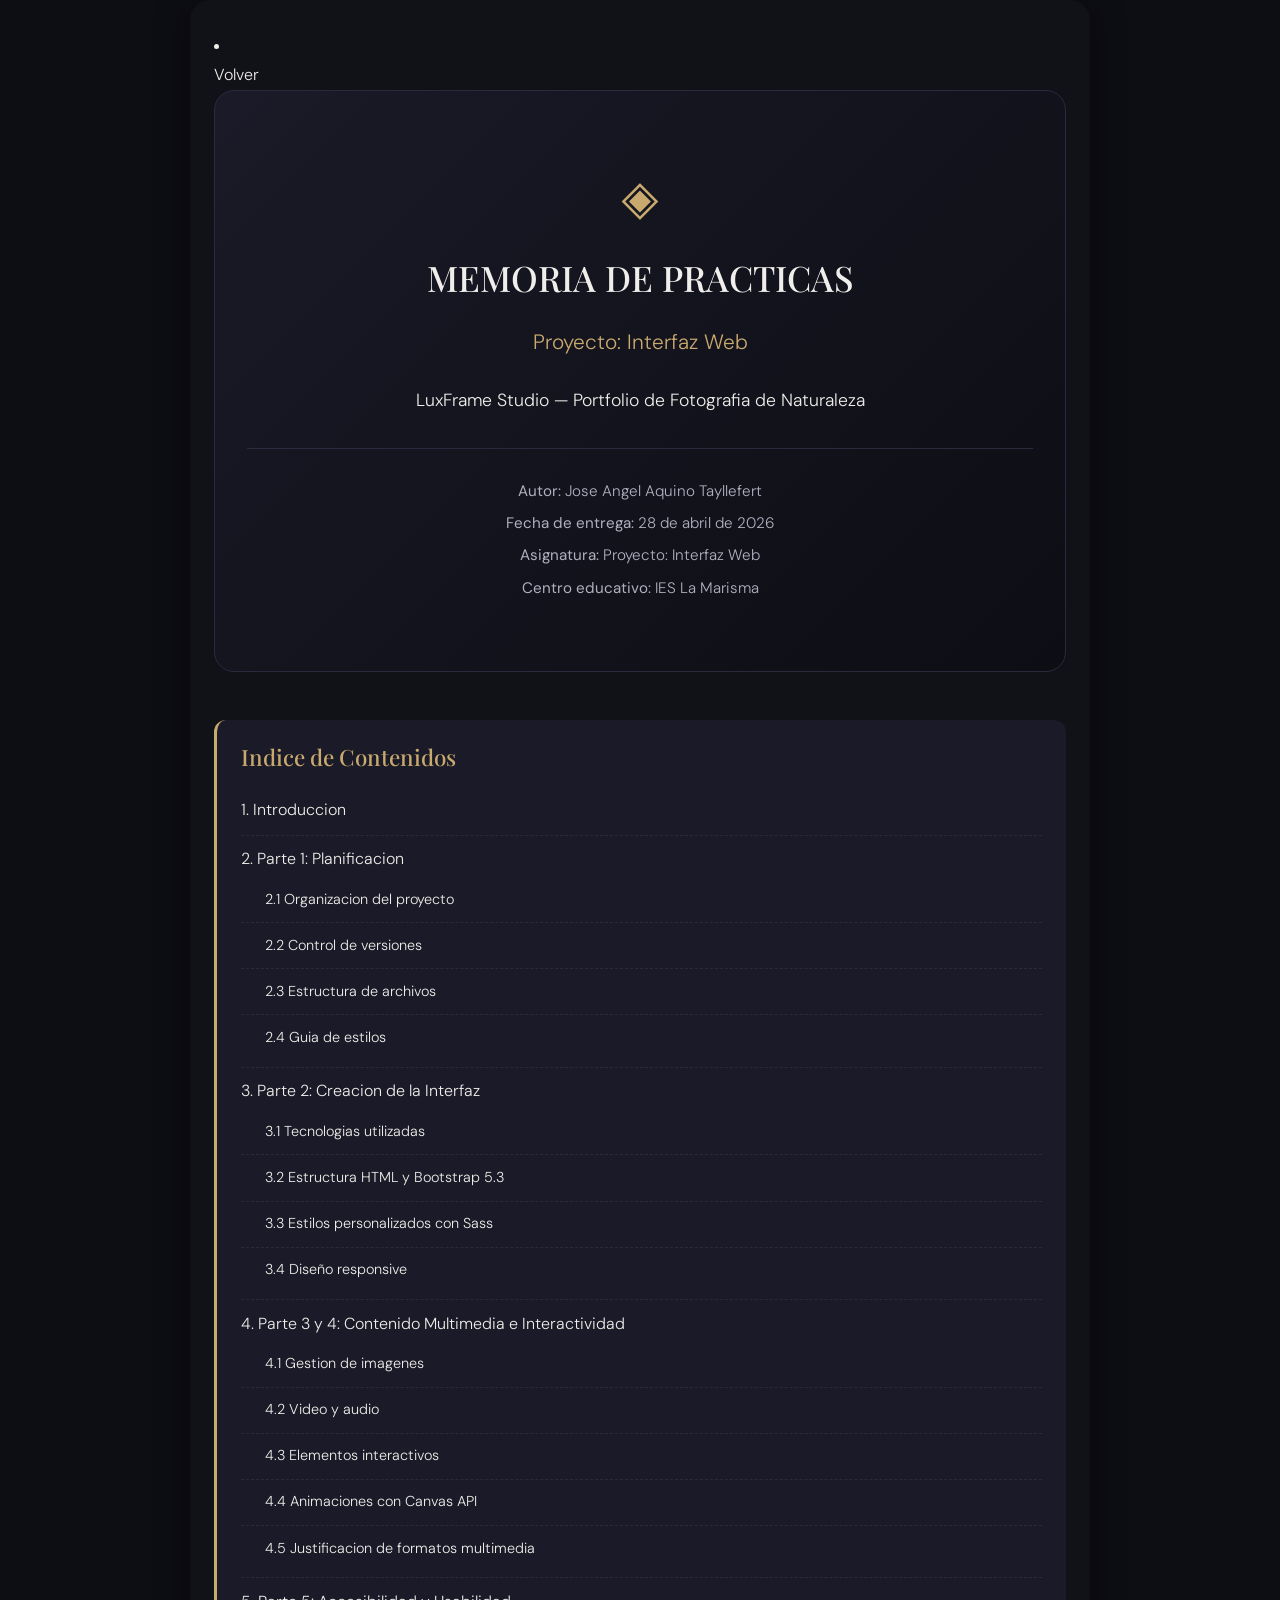
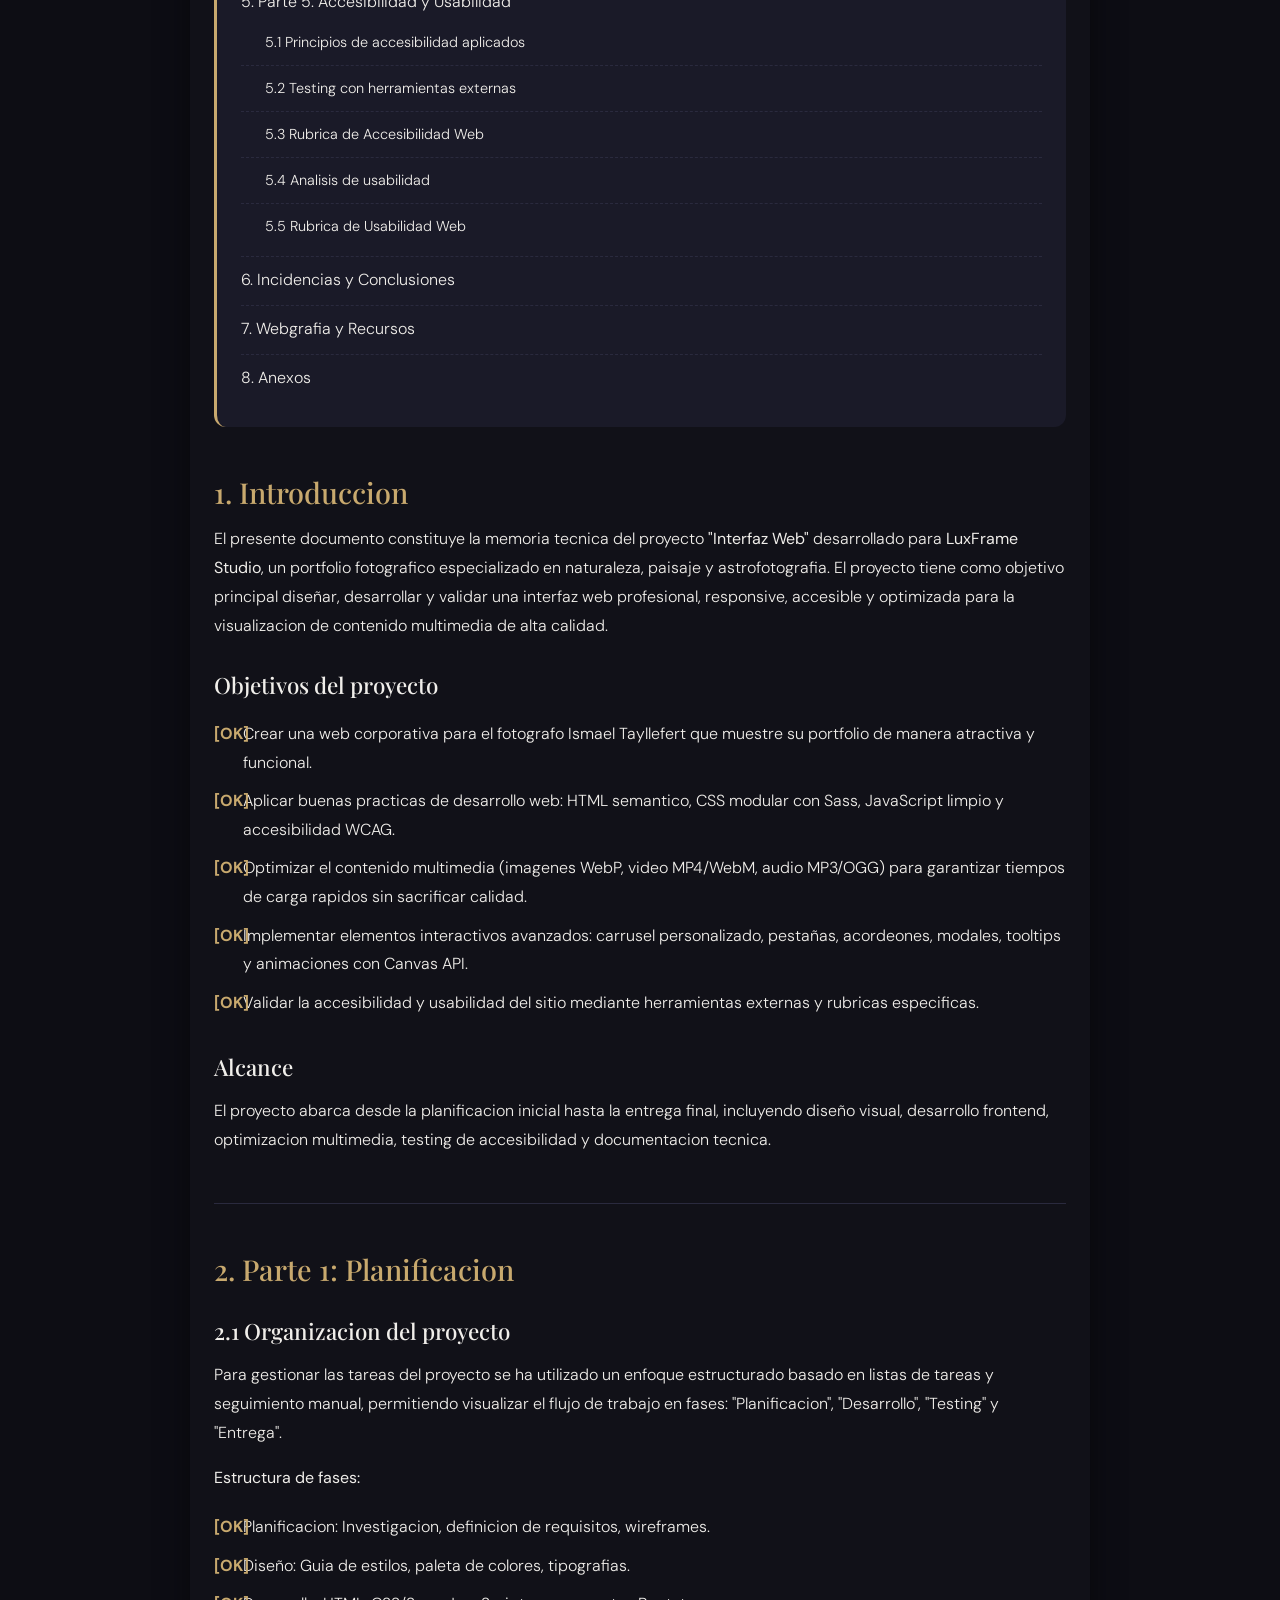
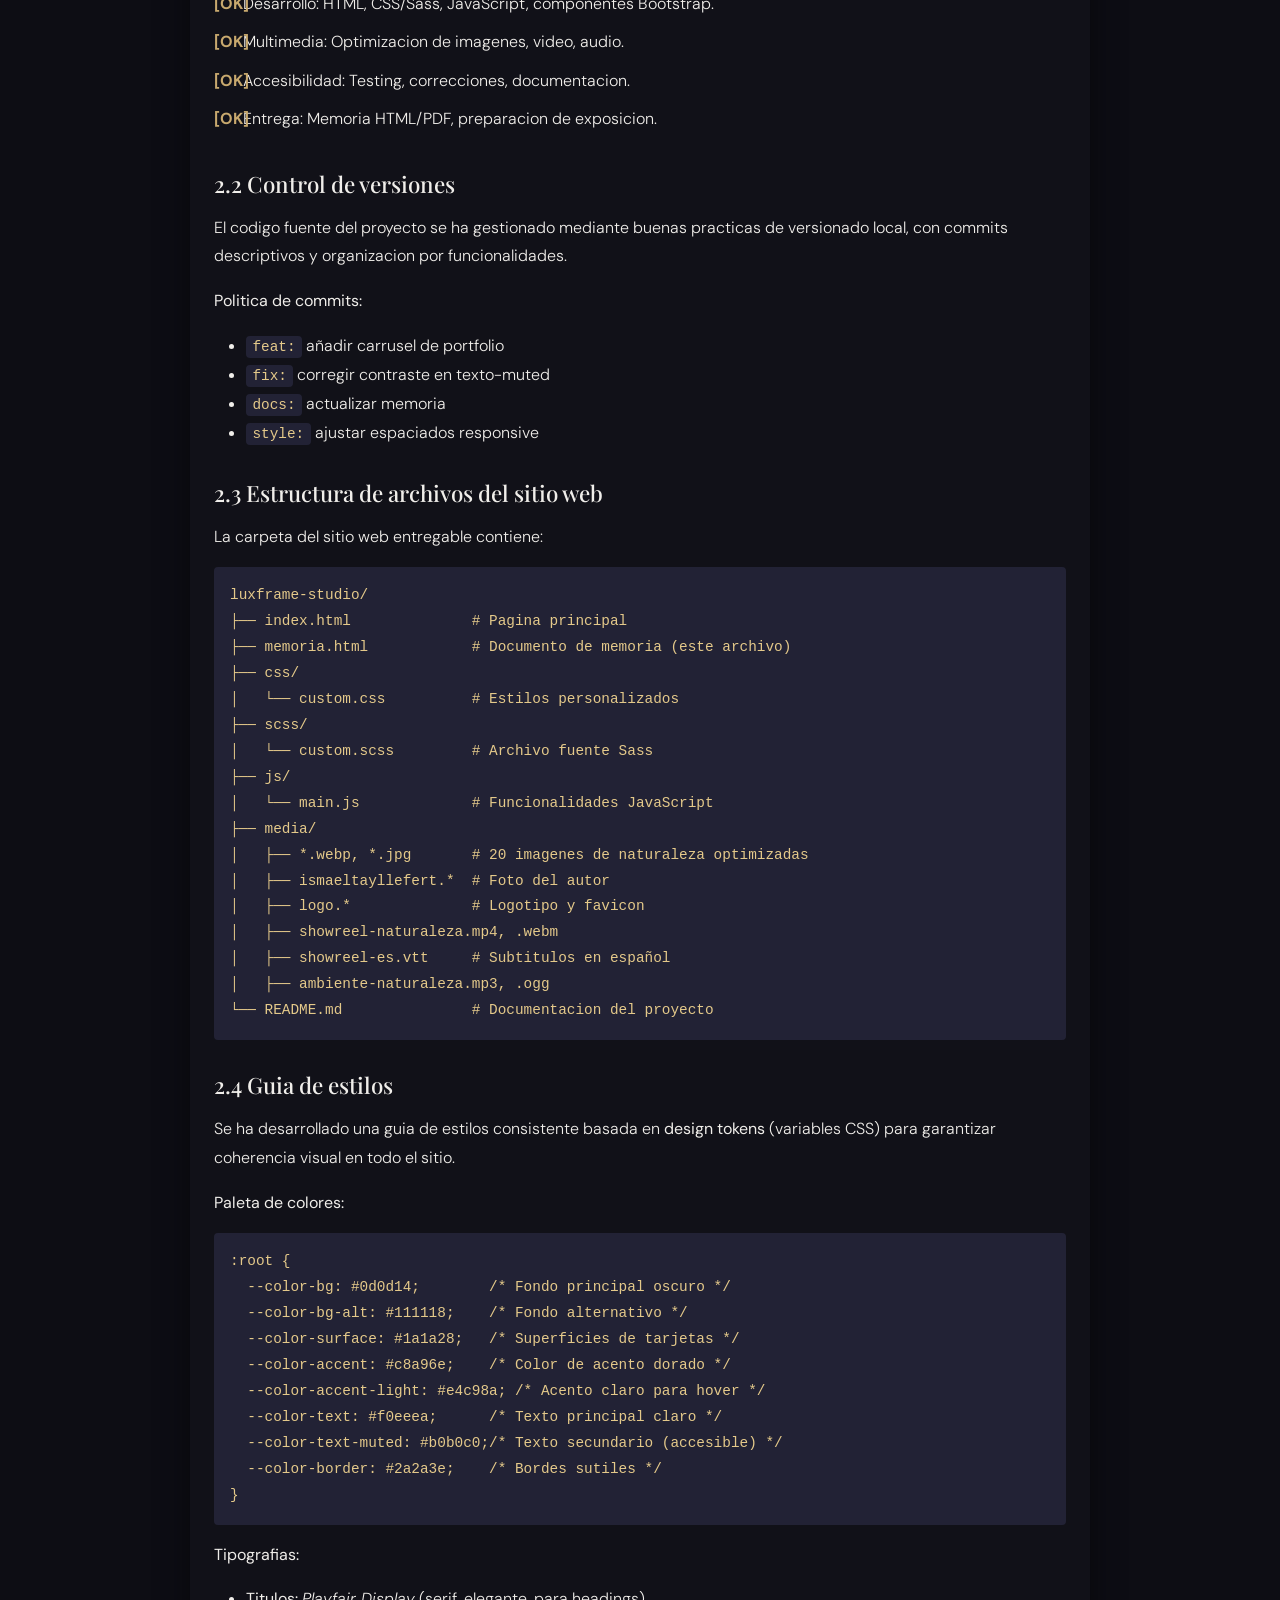
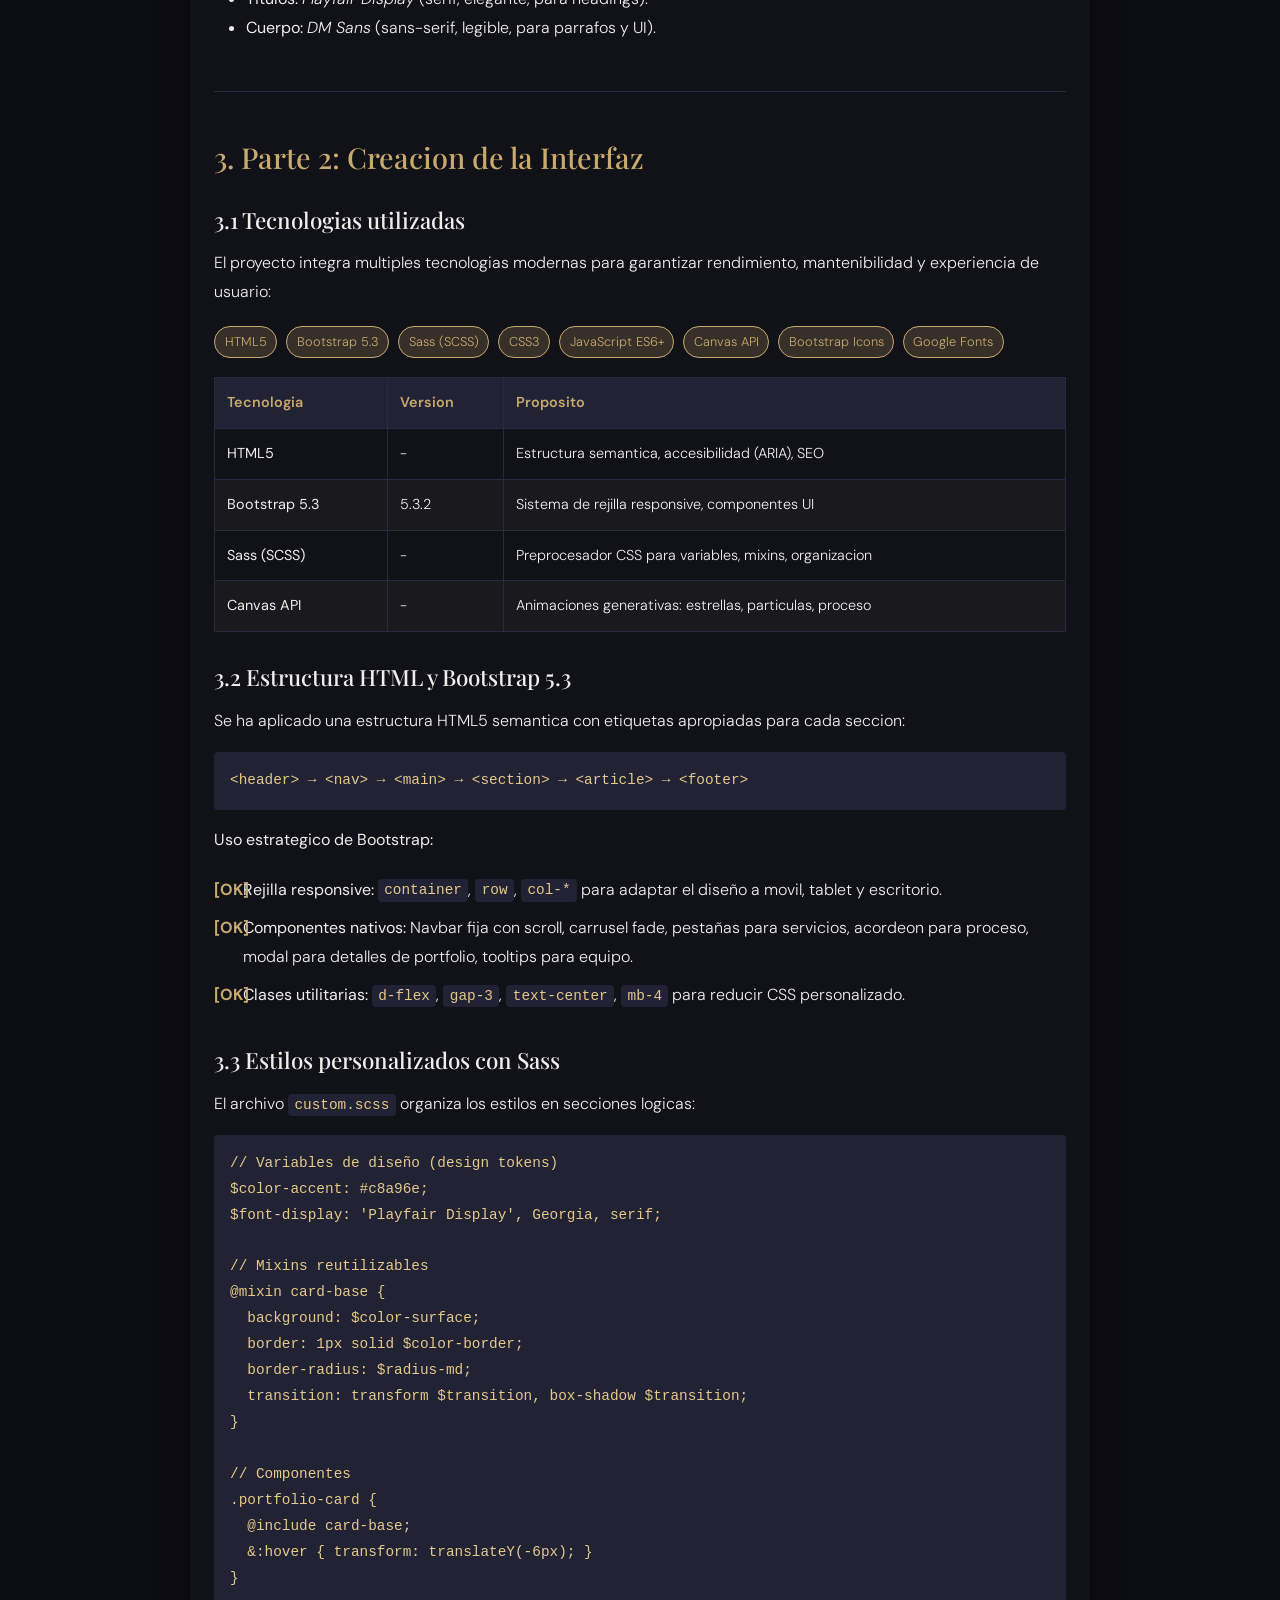
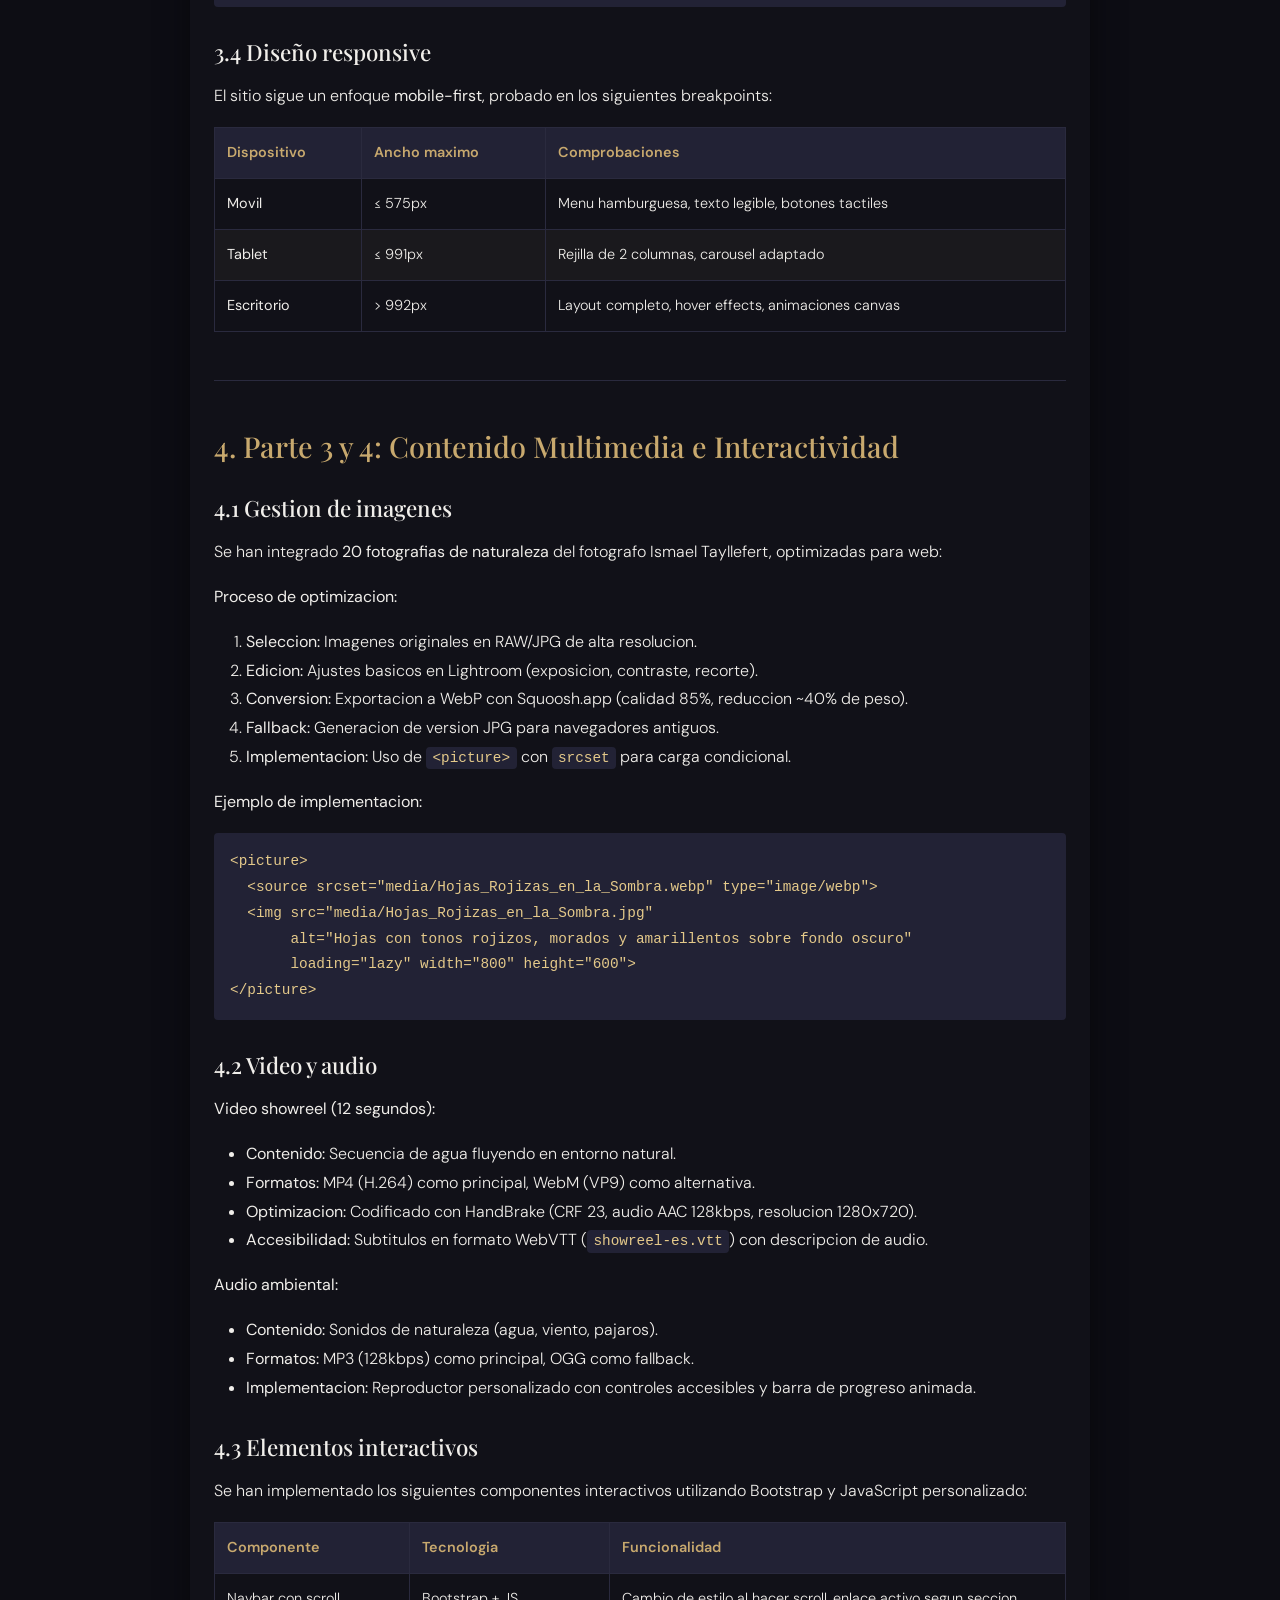
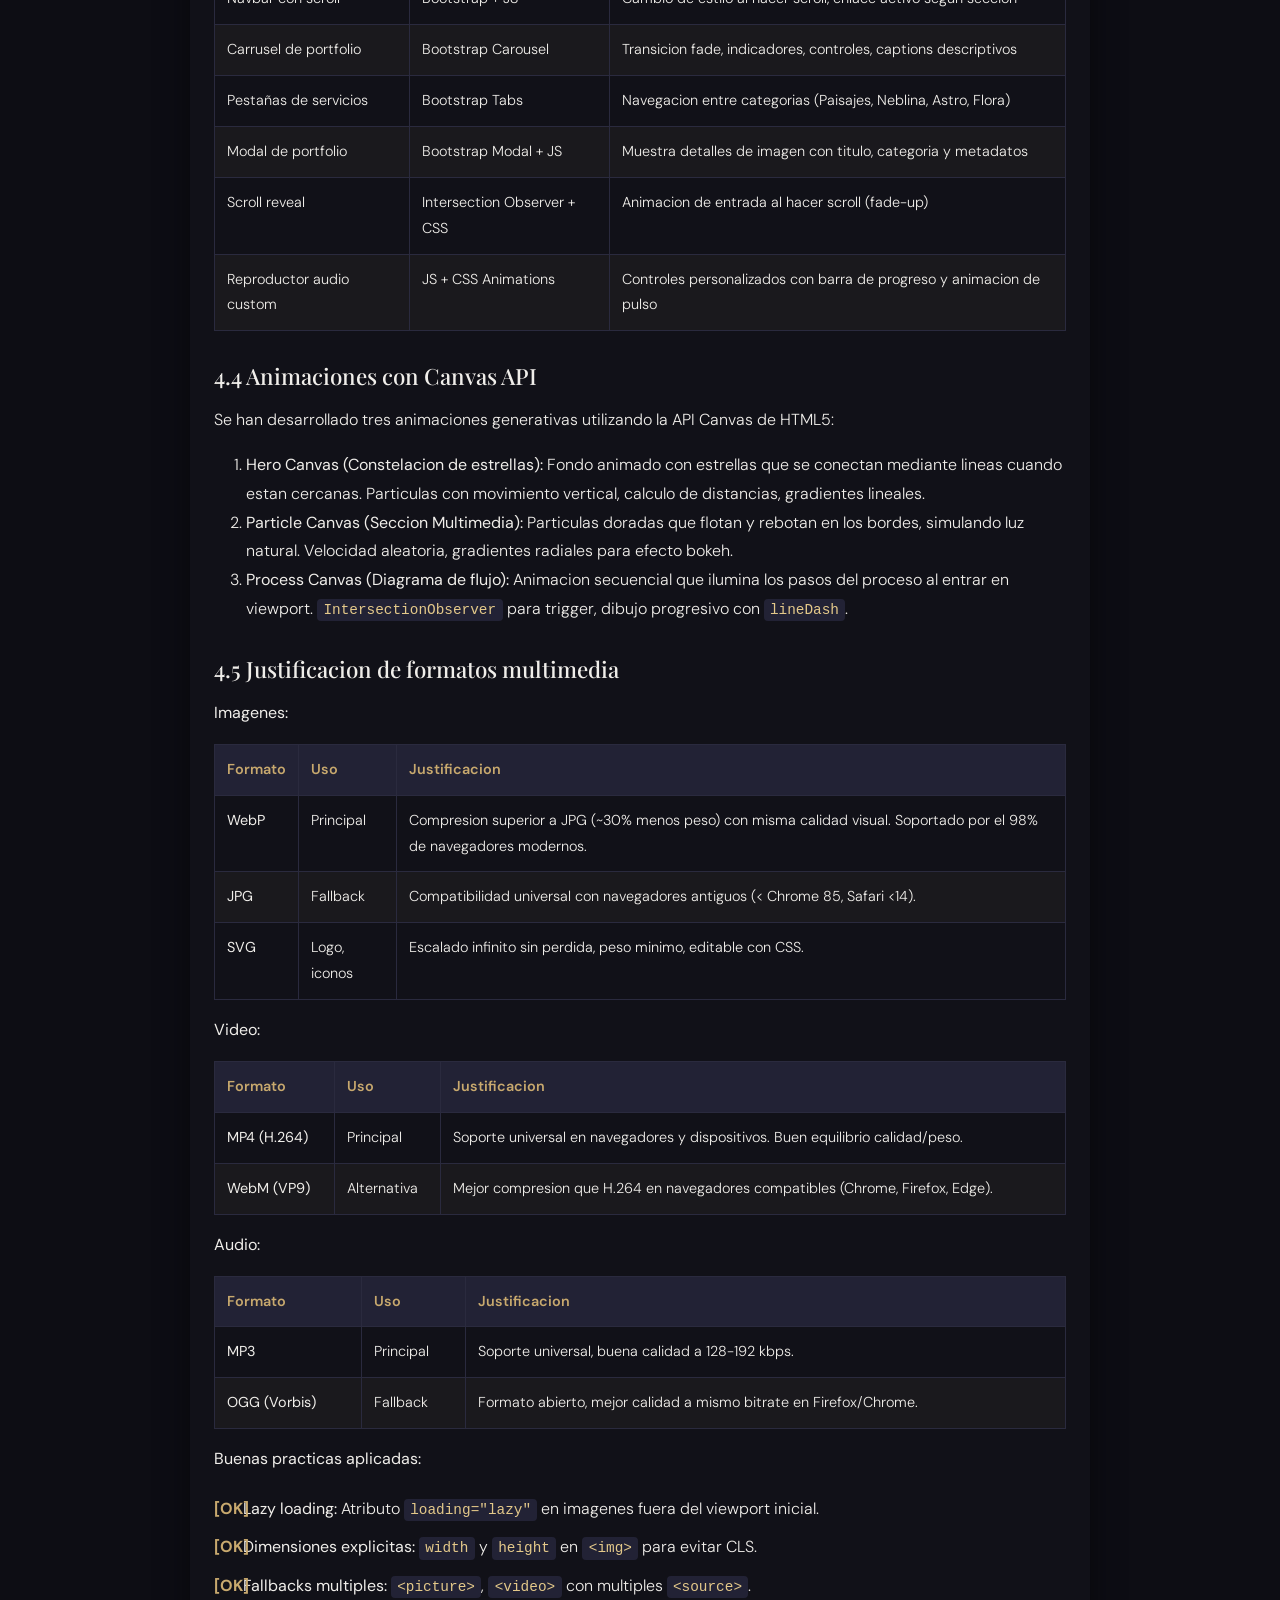
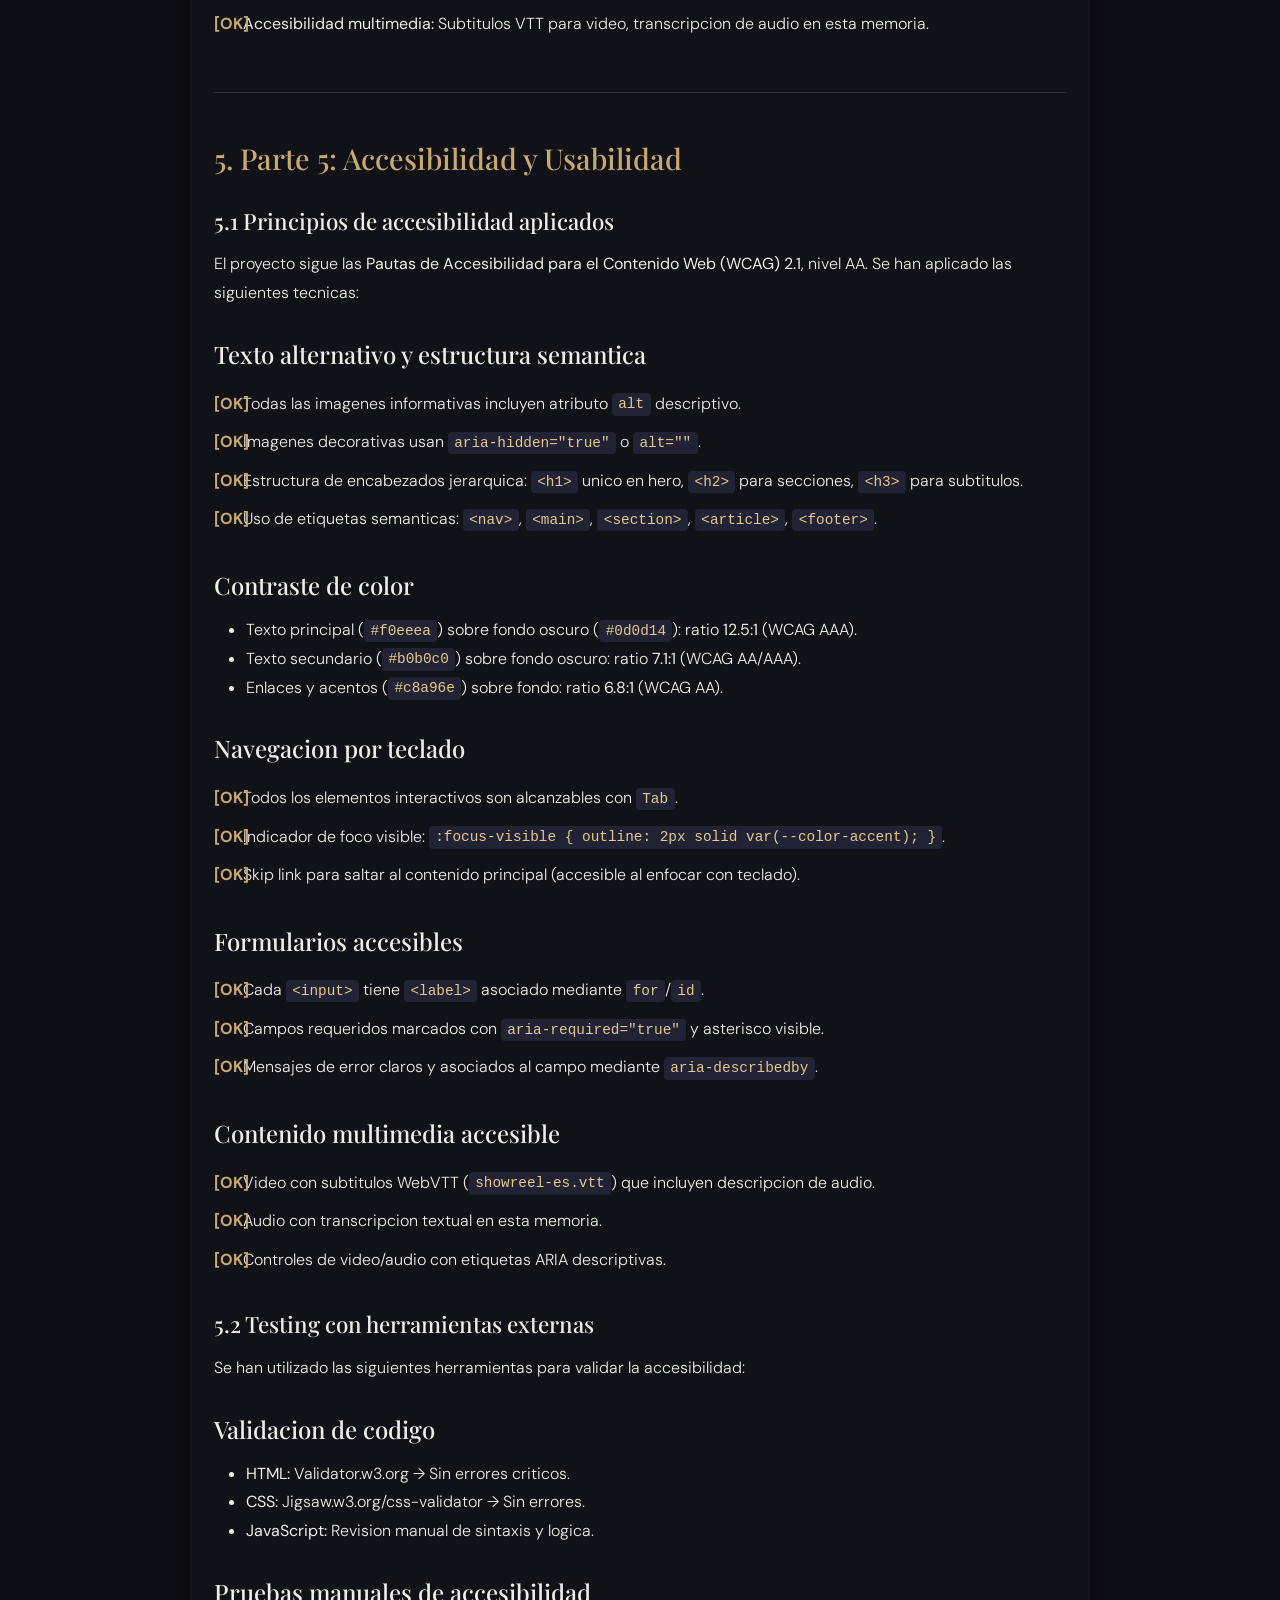
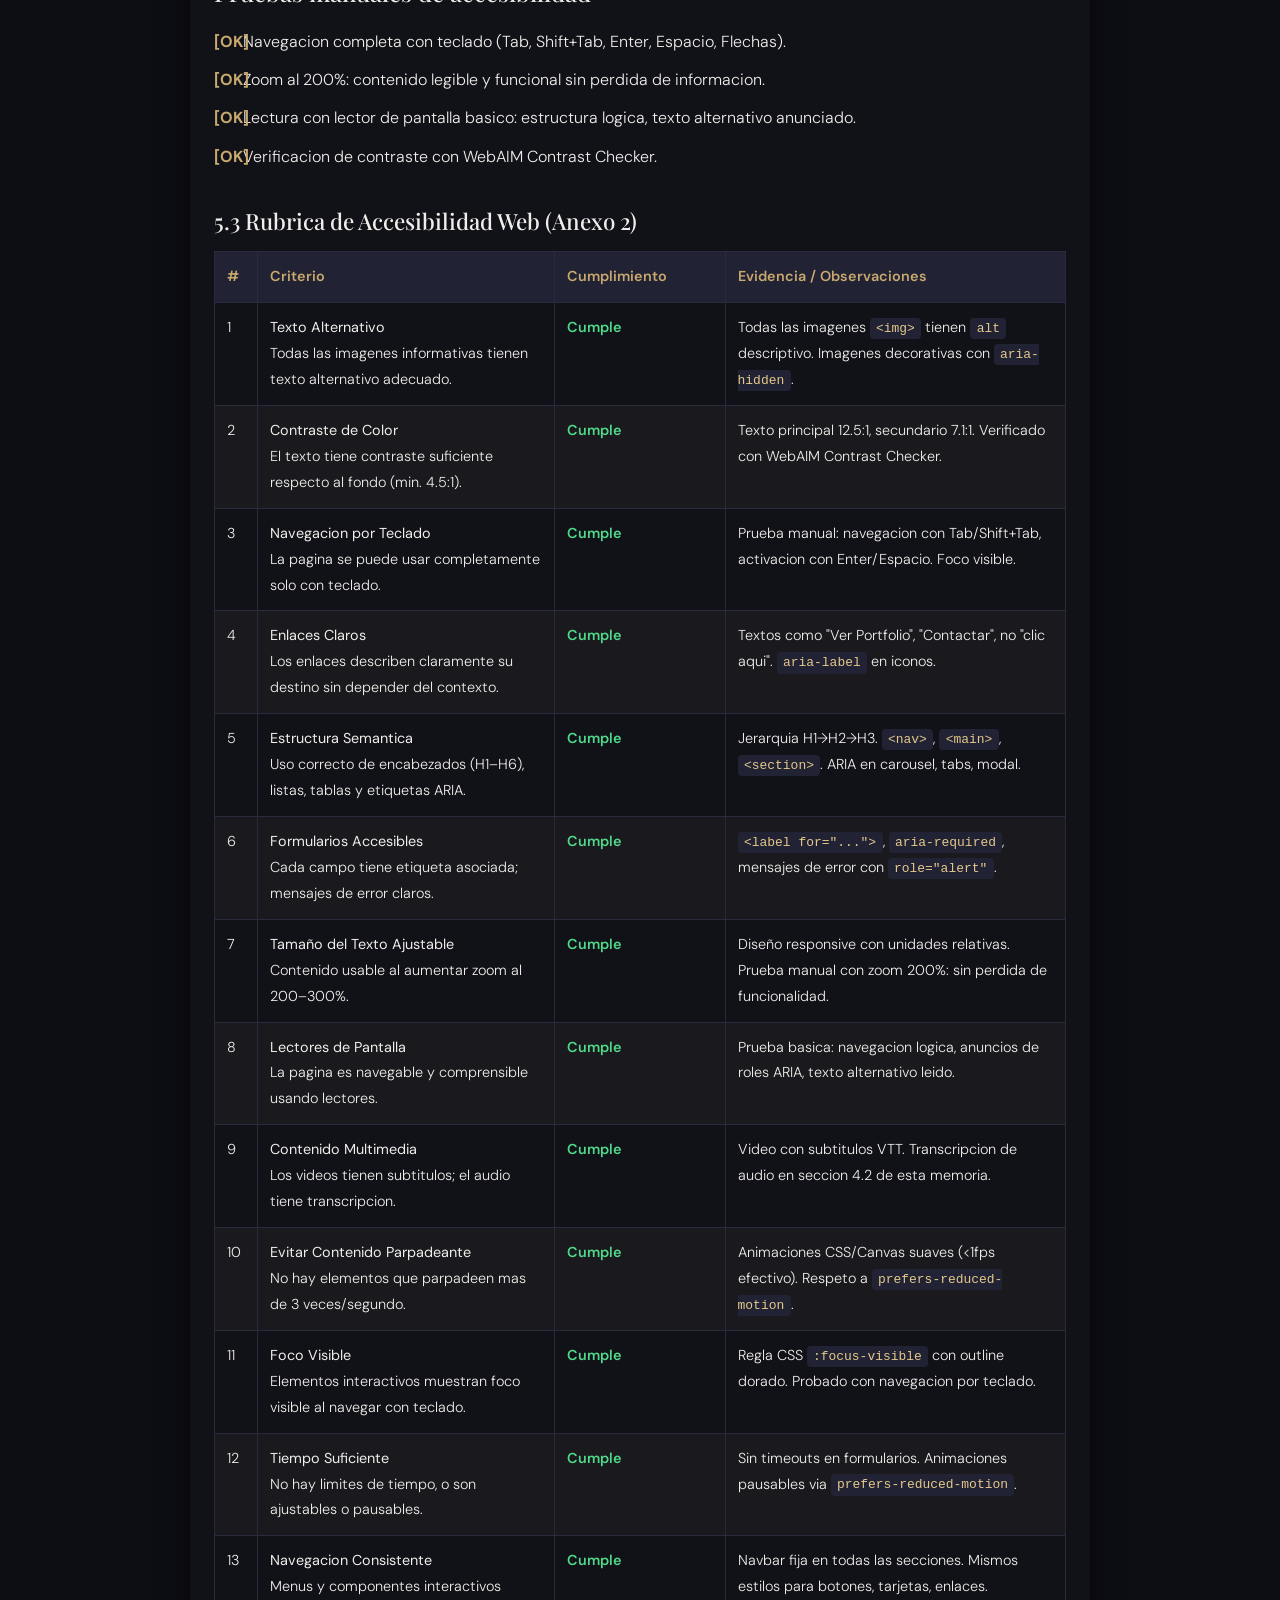
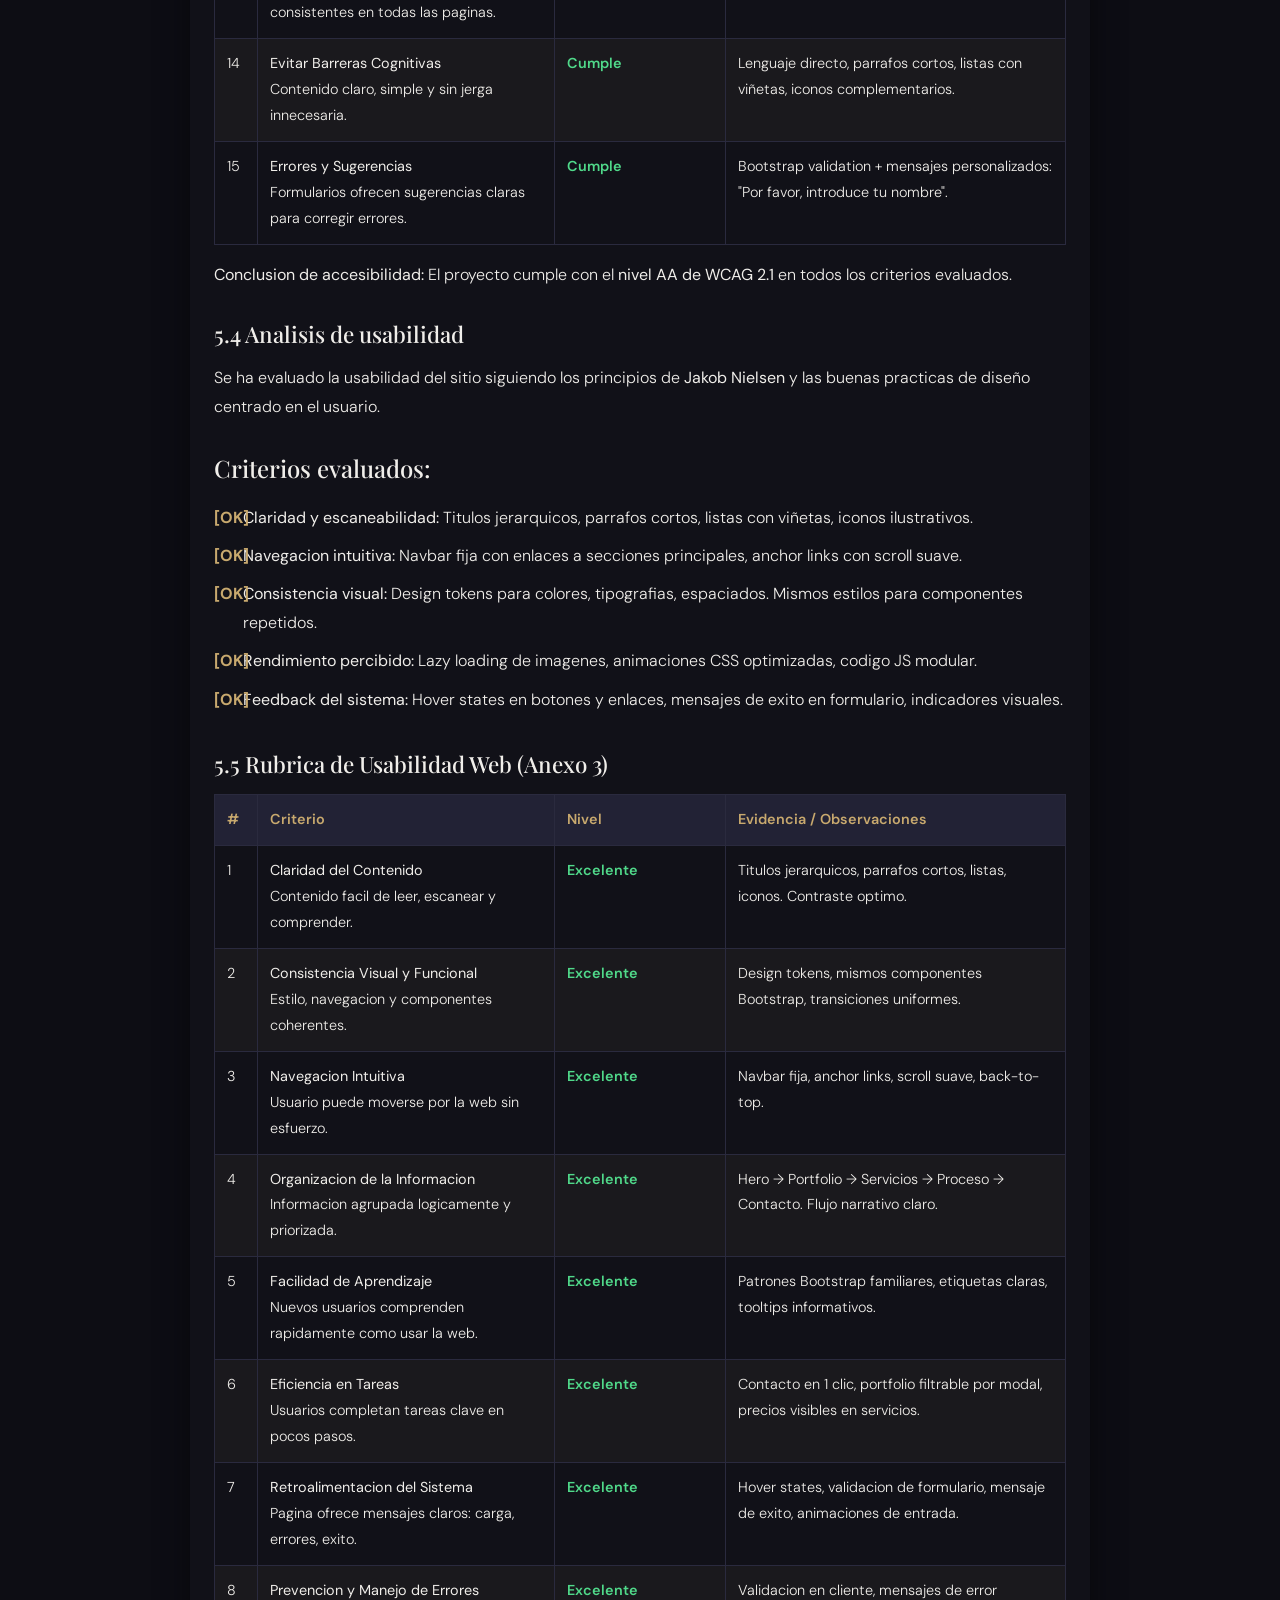
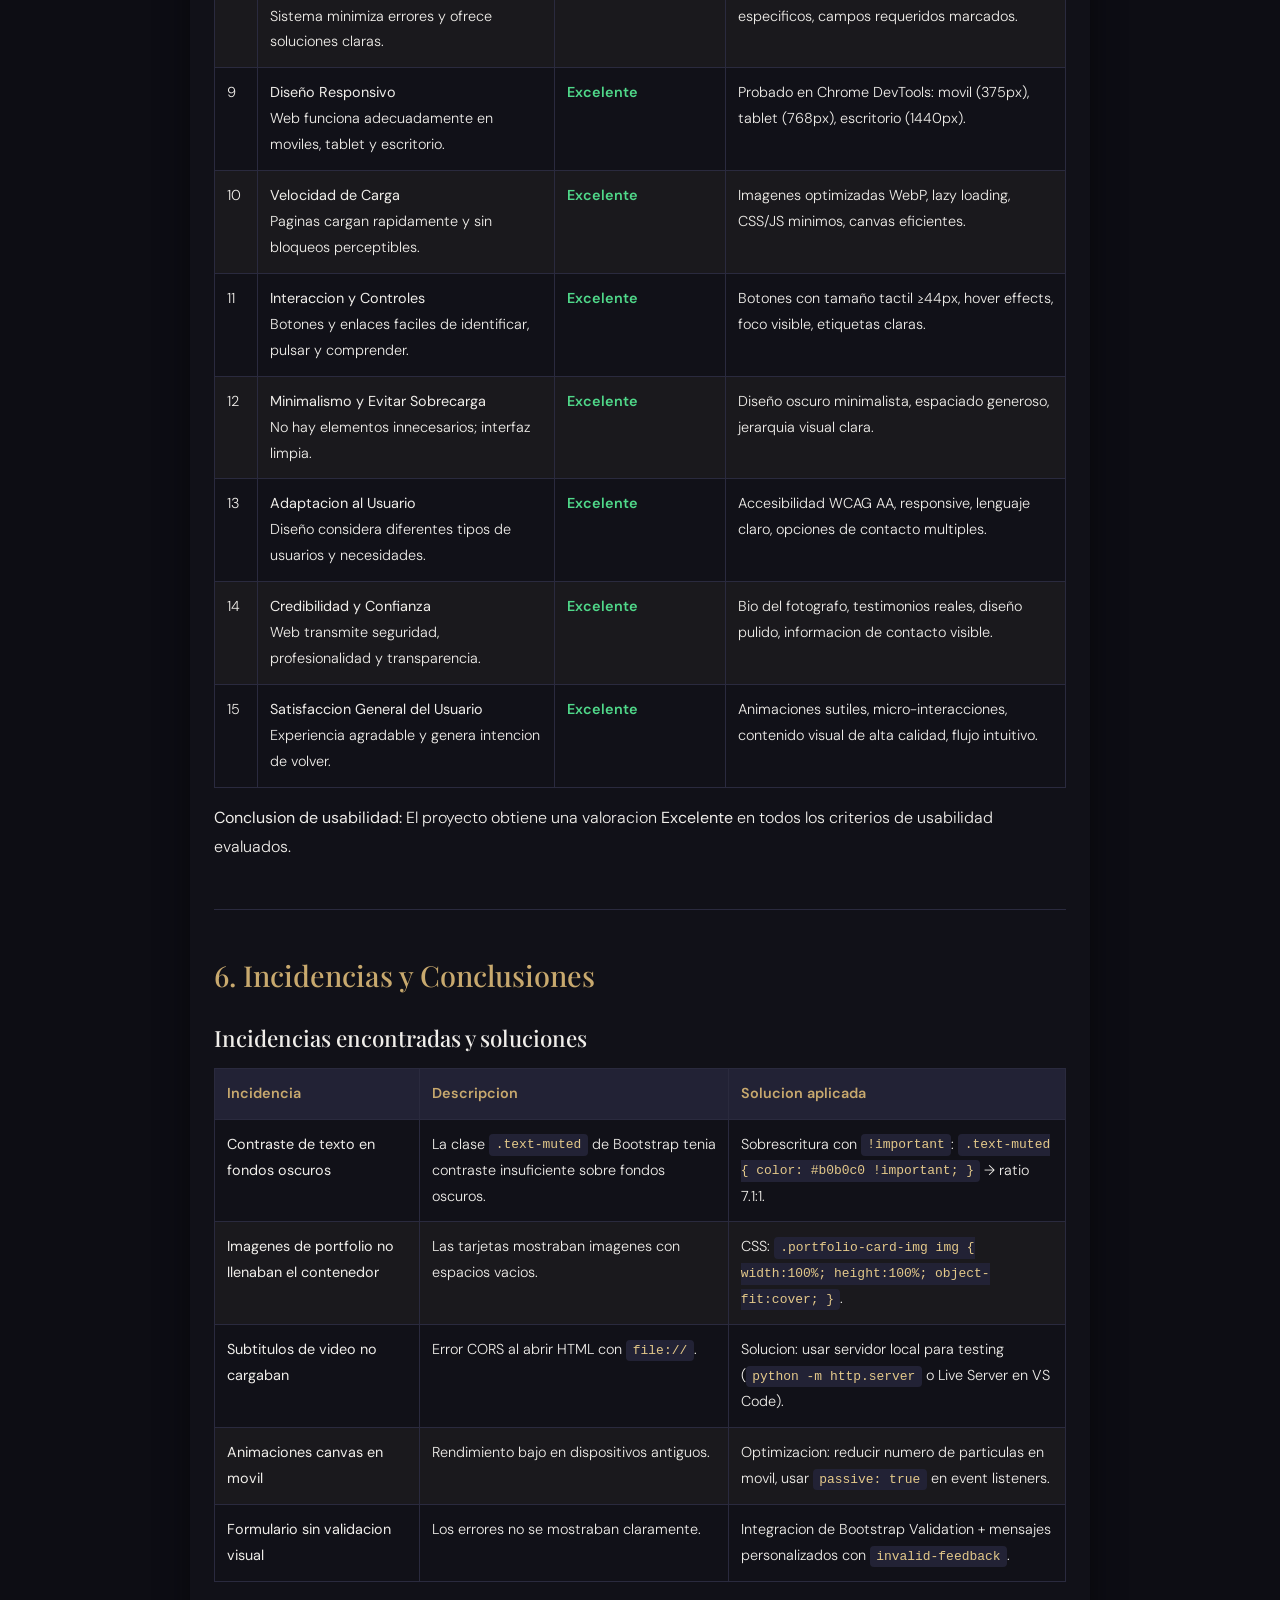
==== commit 9934251e: "Update memoria.html" ====
--- a/memoria.html
+++ b/memoria.html
@@ -379,6 +379,9 @@
 
   <!-- ===================== PORTADA ===================== -->
   <div class="memoria-container">
+        <li class="nav-item">
+      <a class="nav-link" href="index.html" target="_blank">Volver</a>
+    </li>
     <div class="portada">
       <div class="portada-logo">◈</div>
       <h1>MEMORIA DE PRACTICAS</h1>
@@ -1385,4 +1388,4 @@
 
 </body>
 
-</html>+</html>
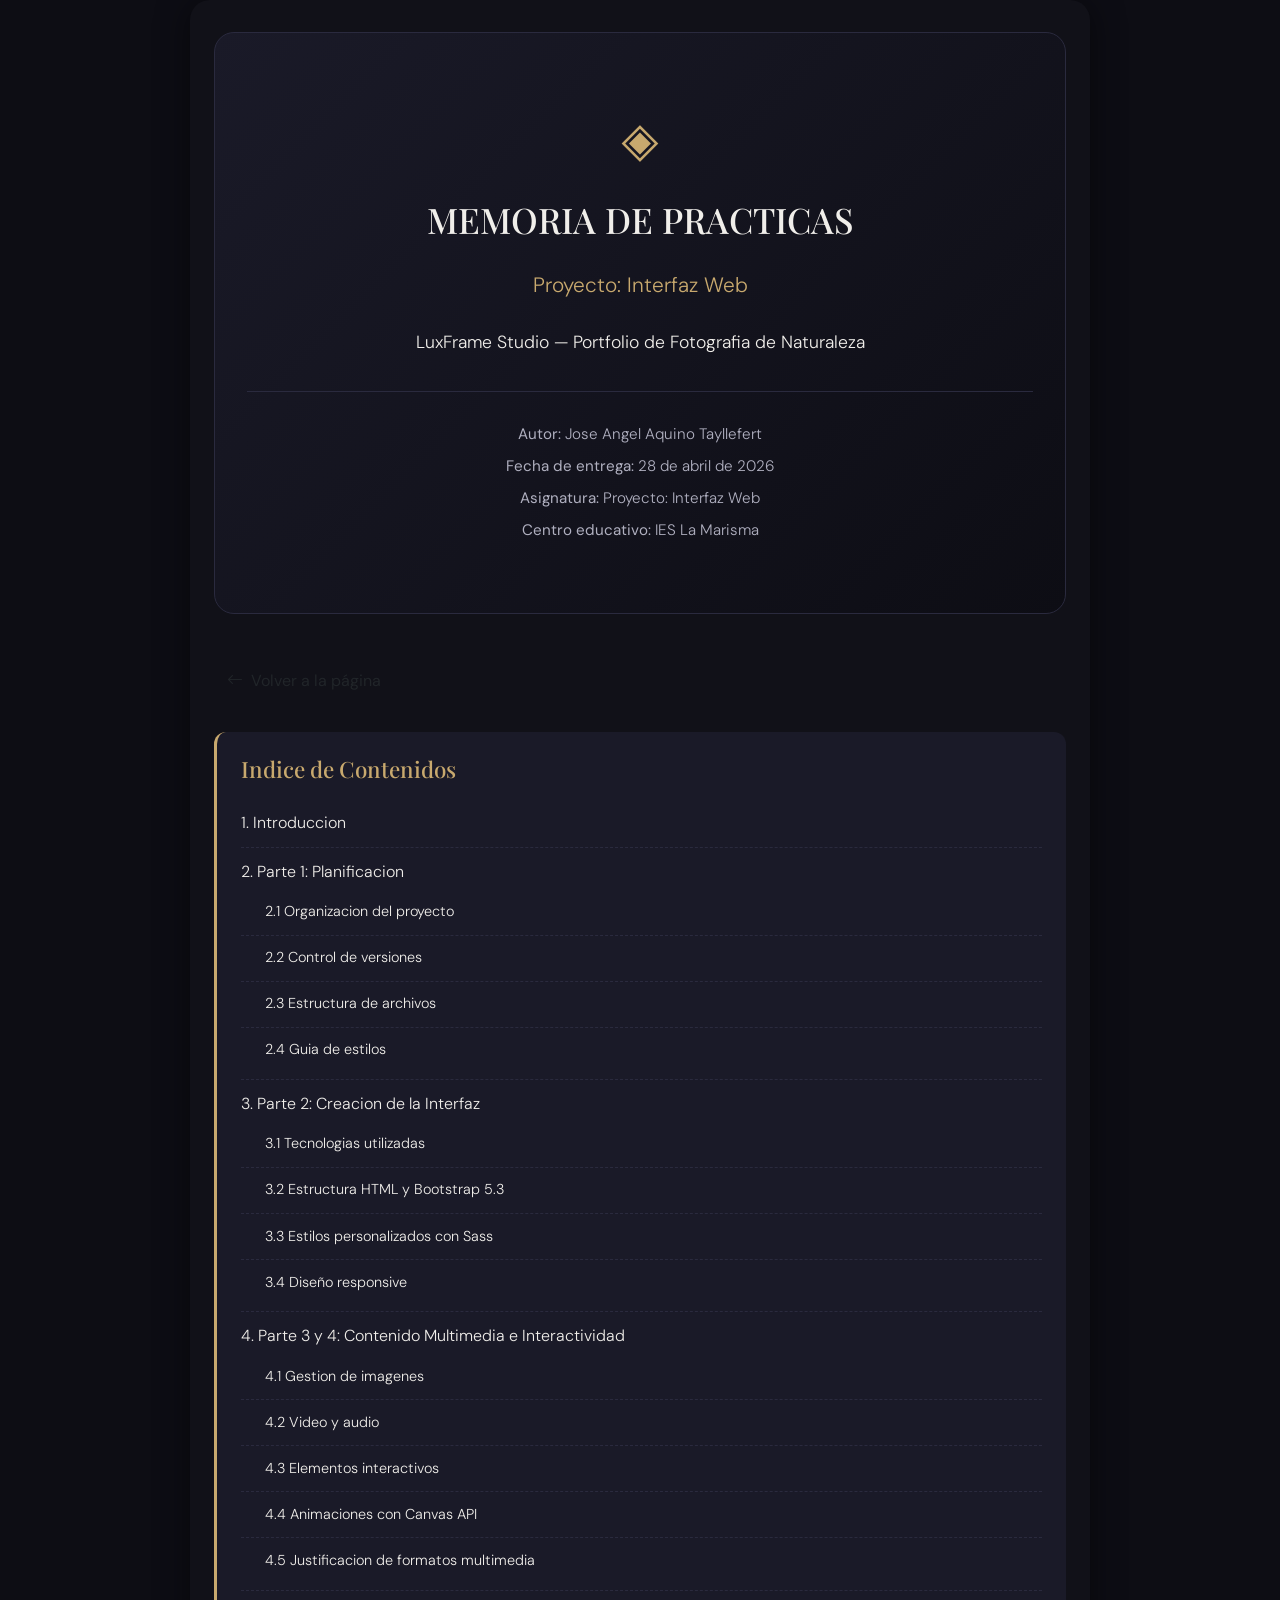
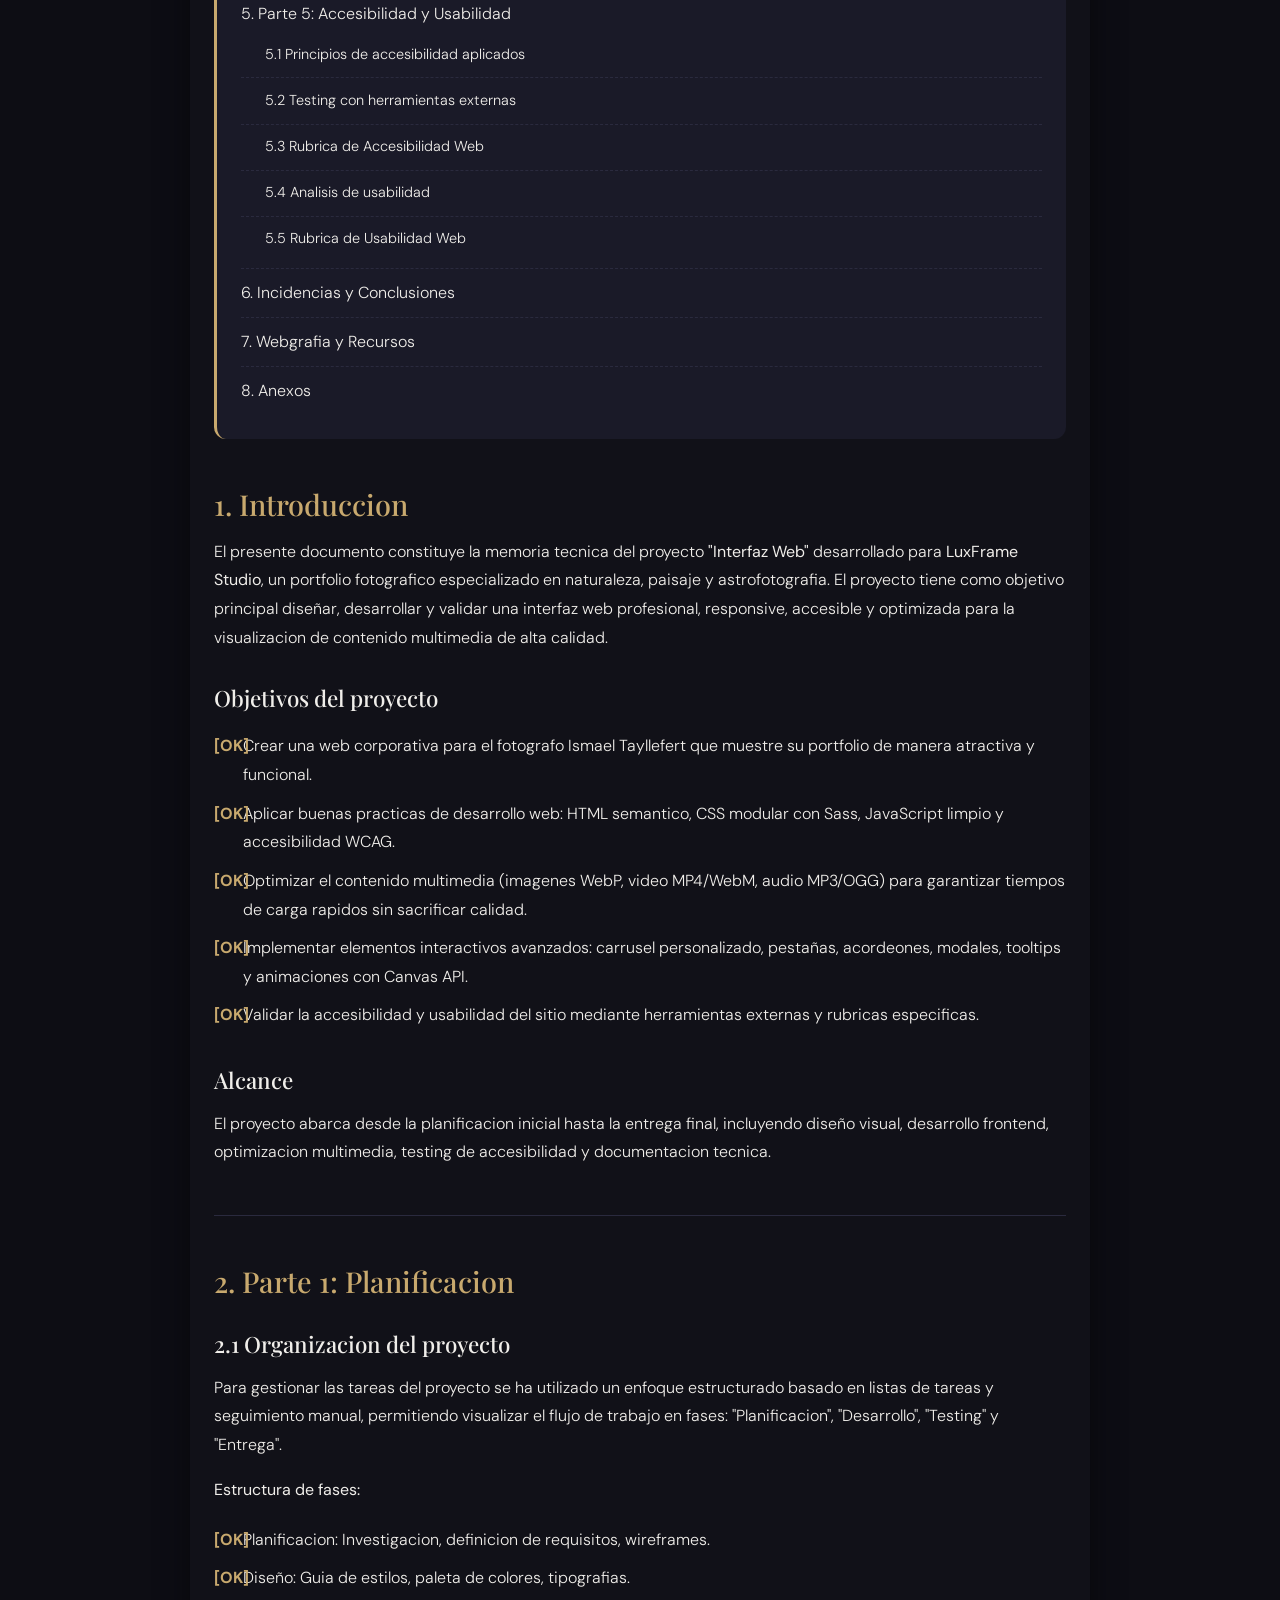
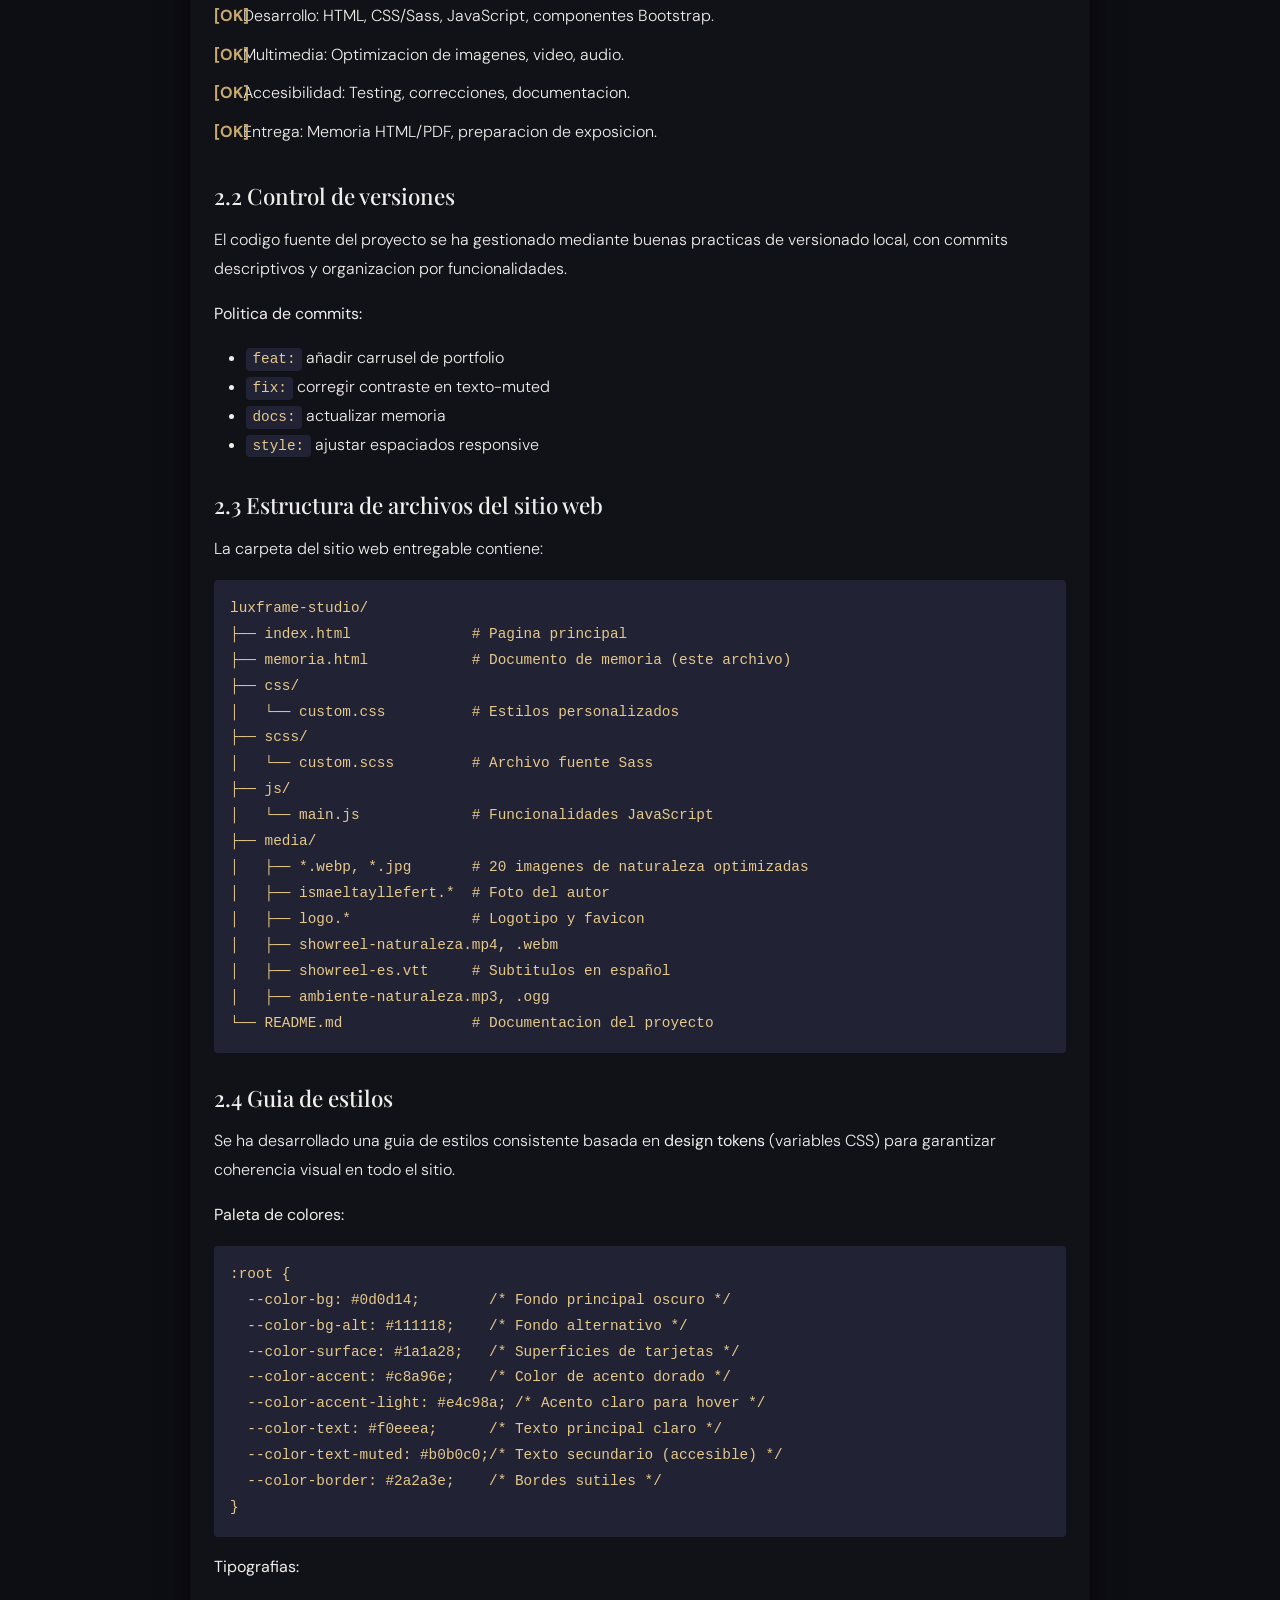
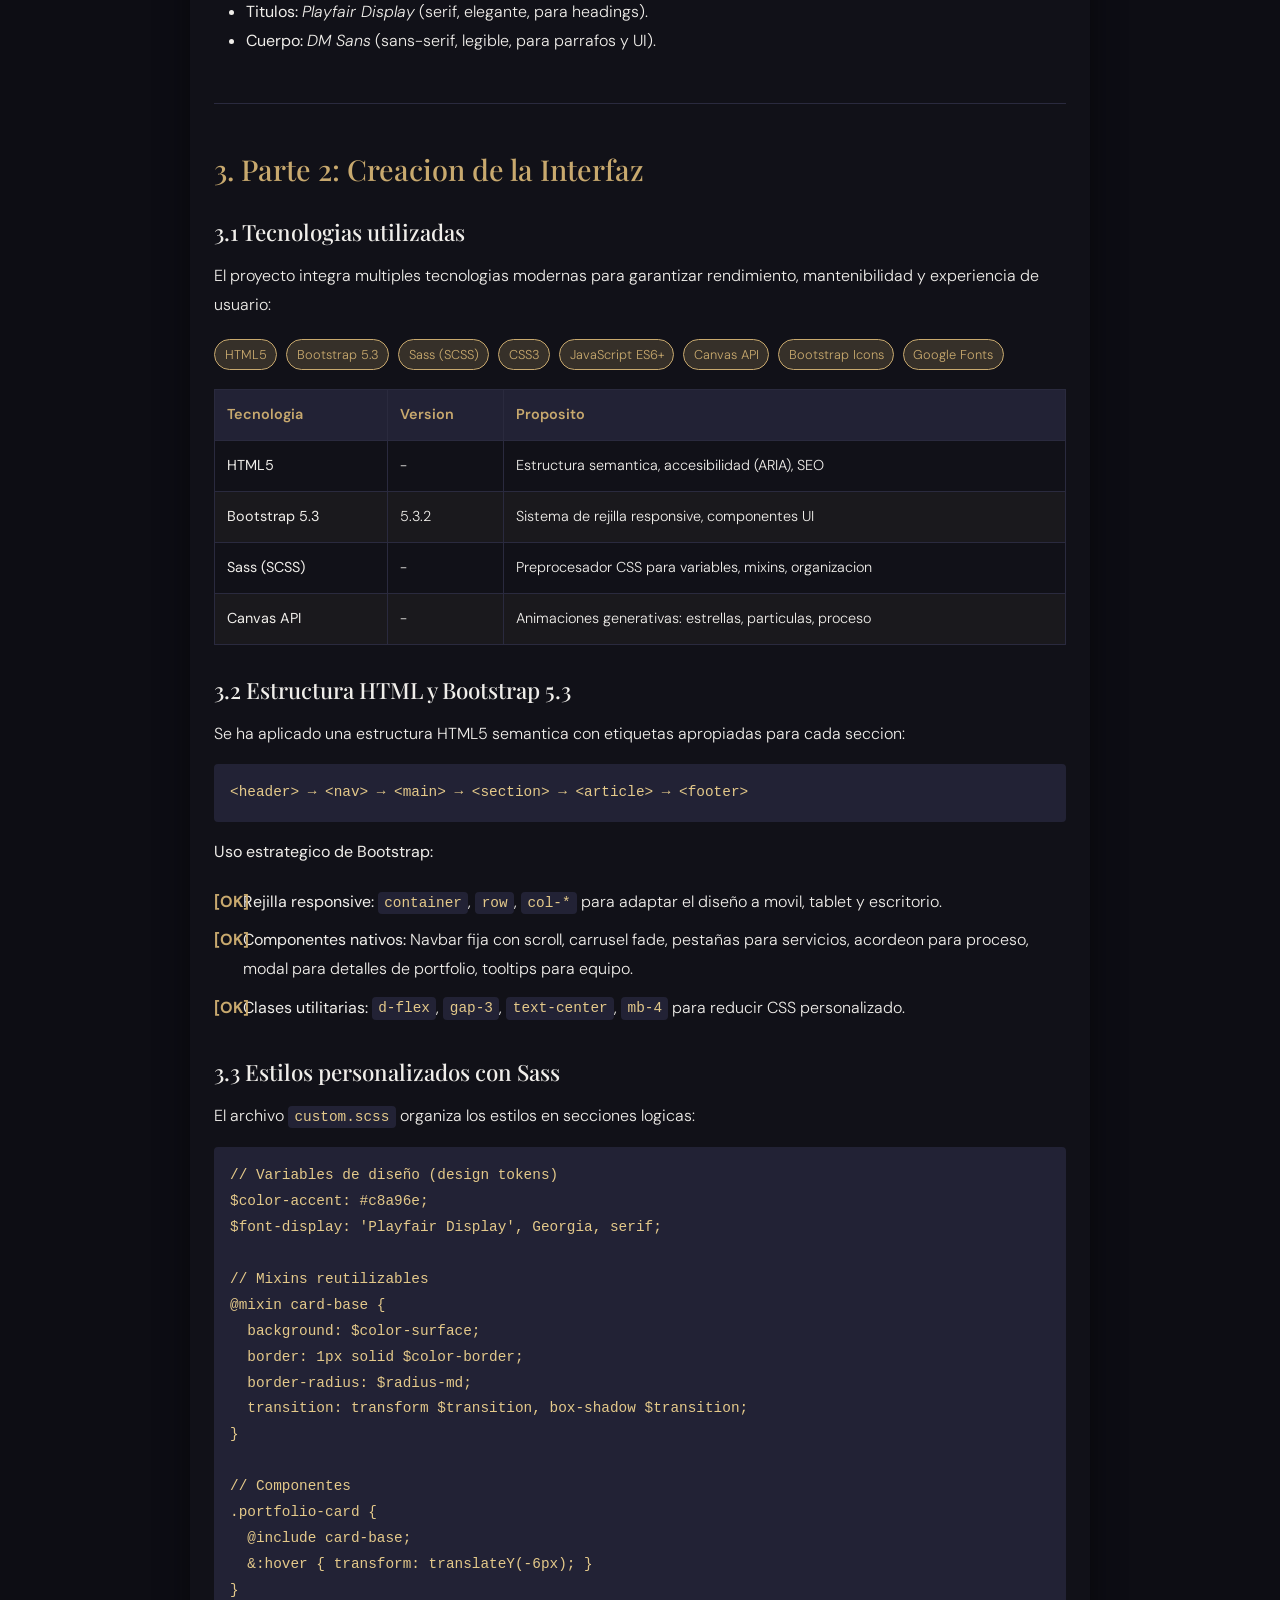
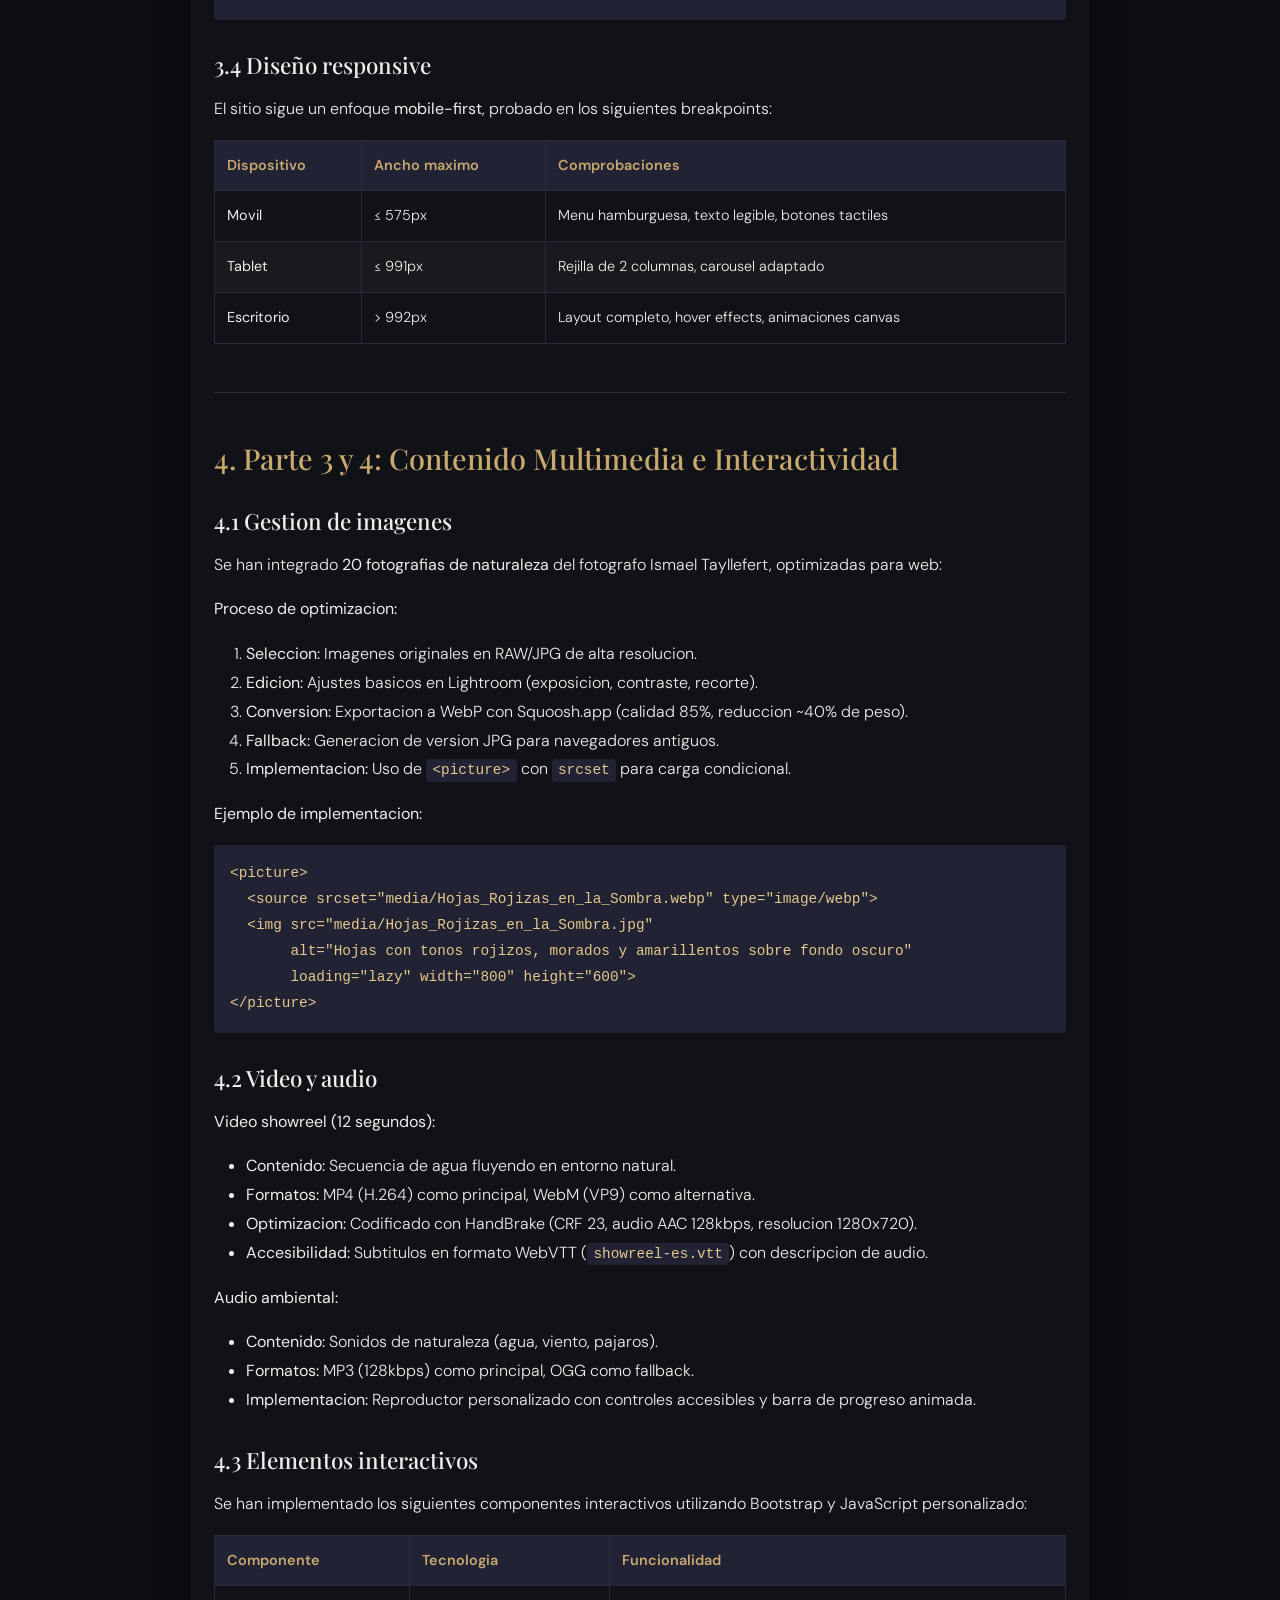
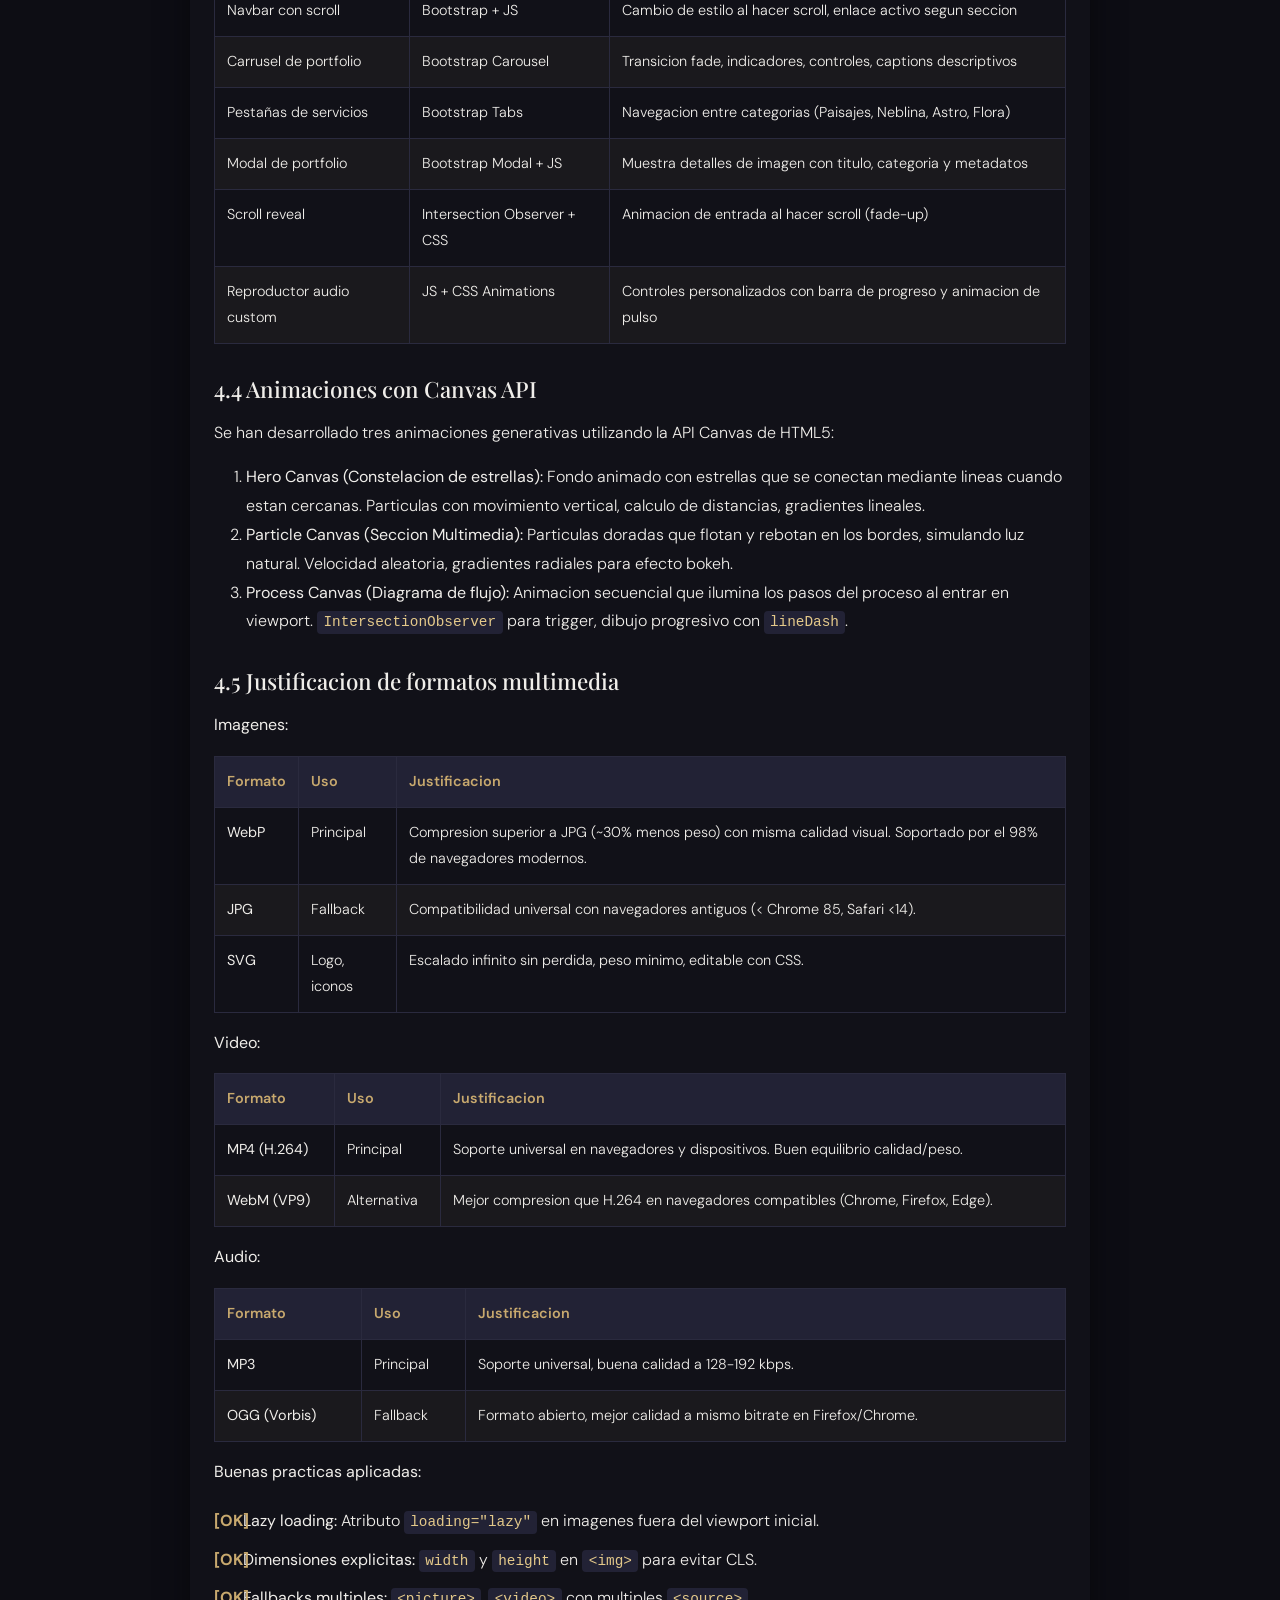
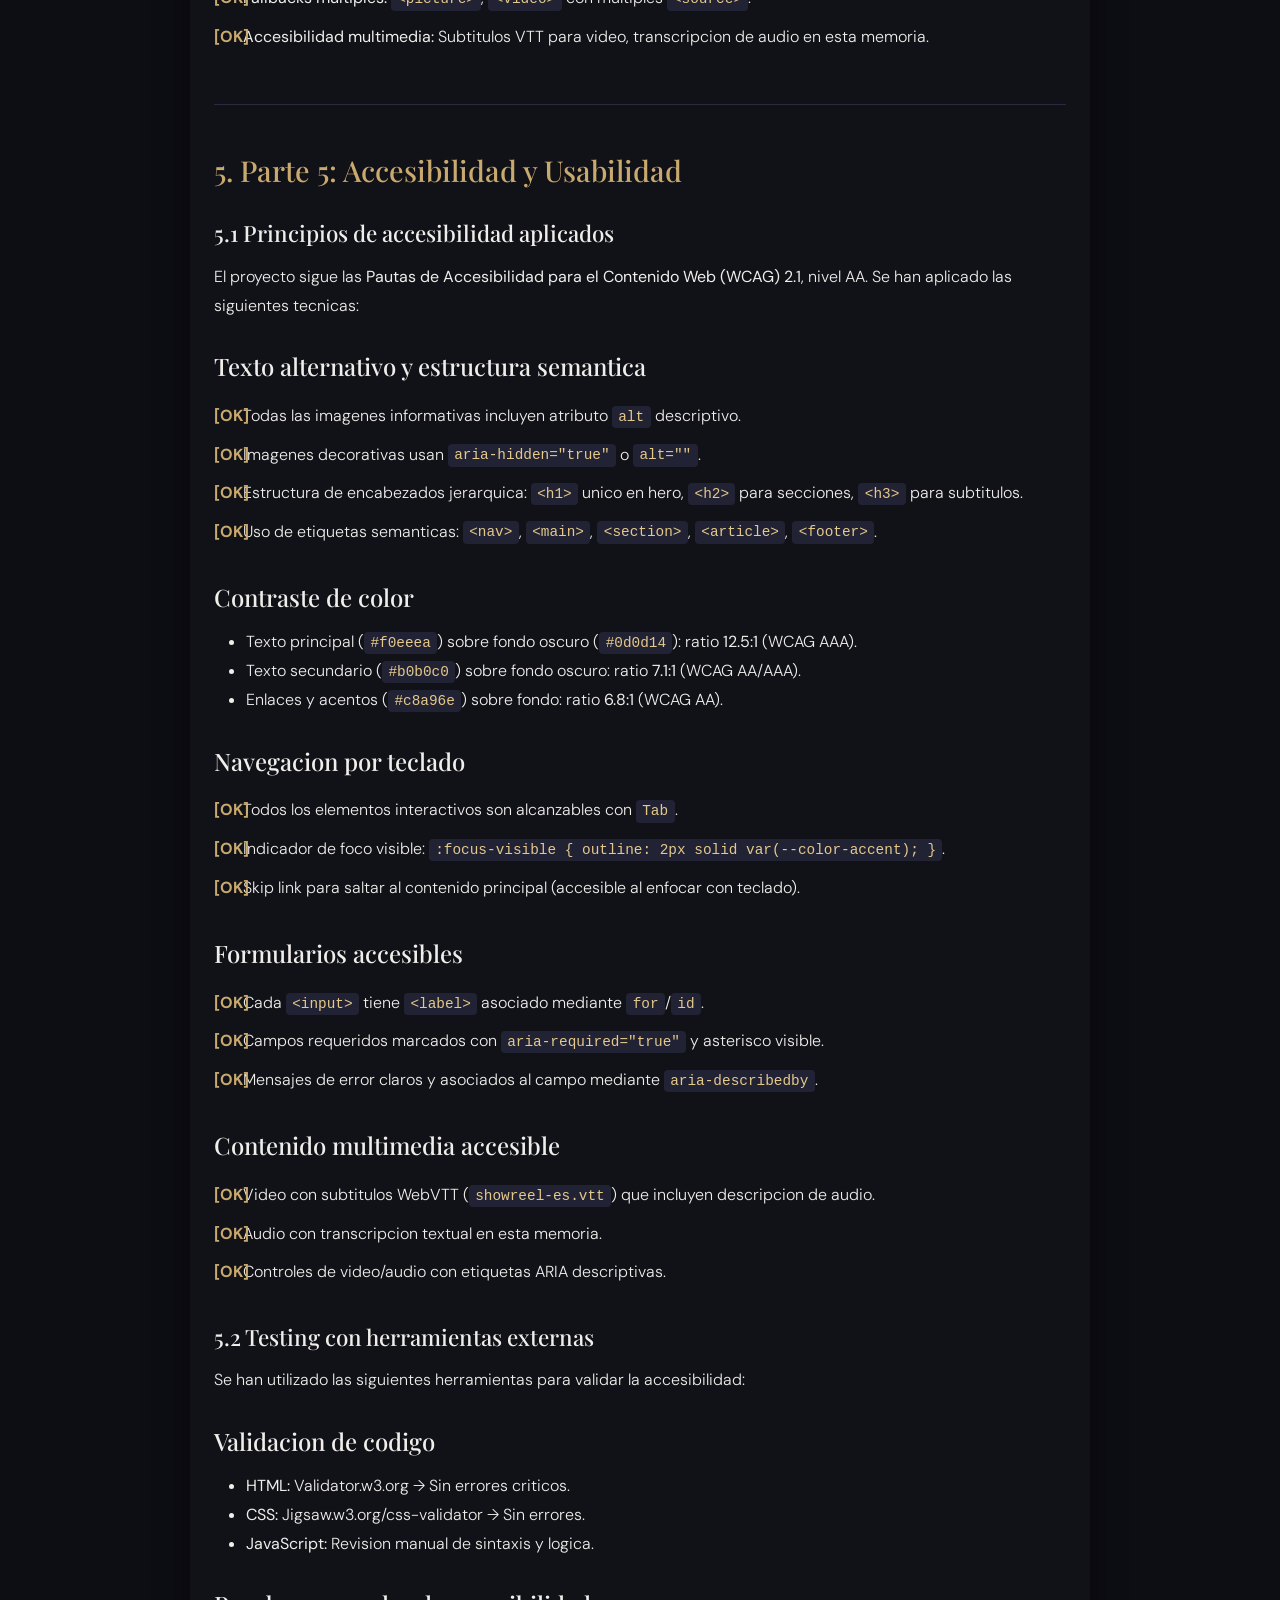
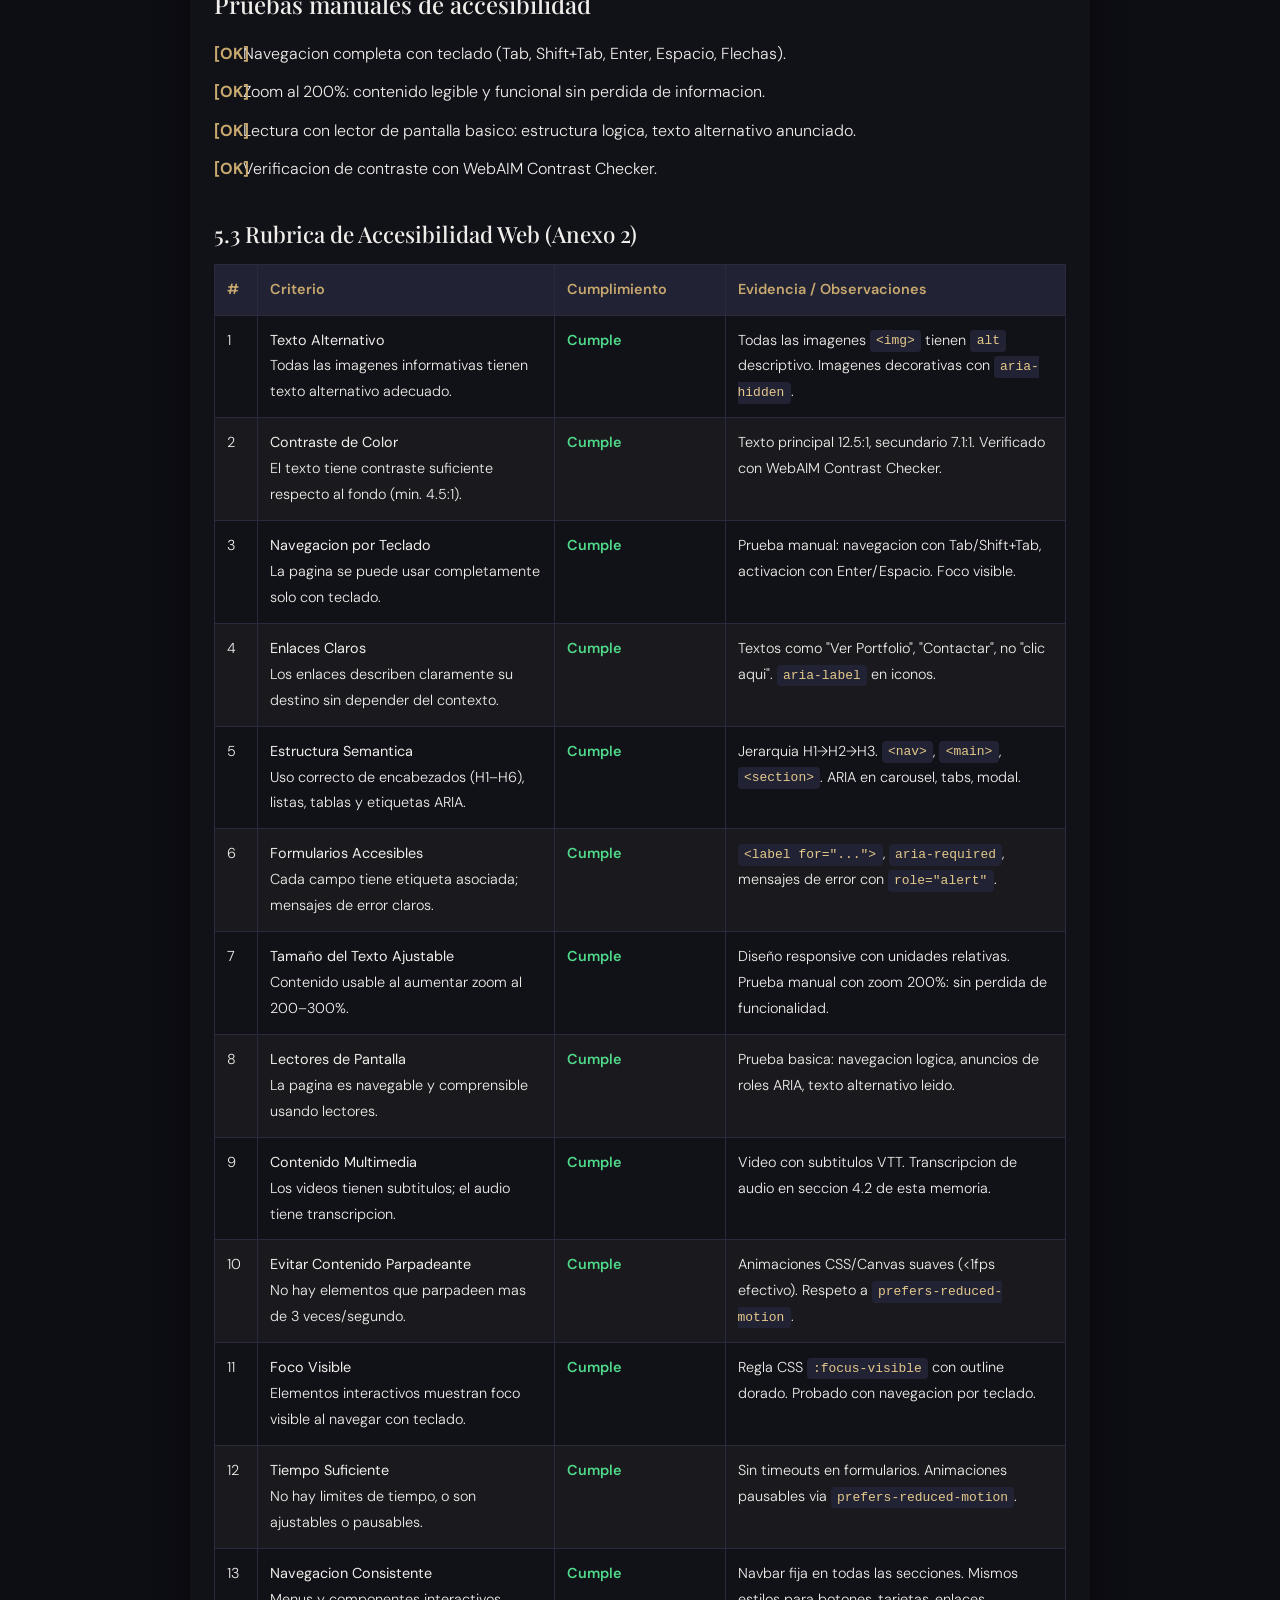
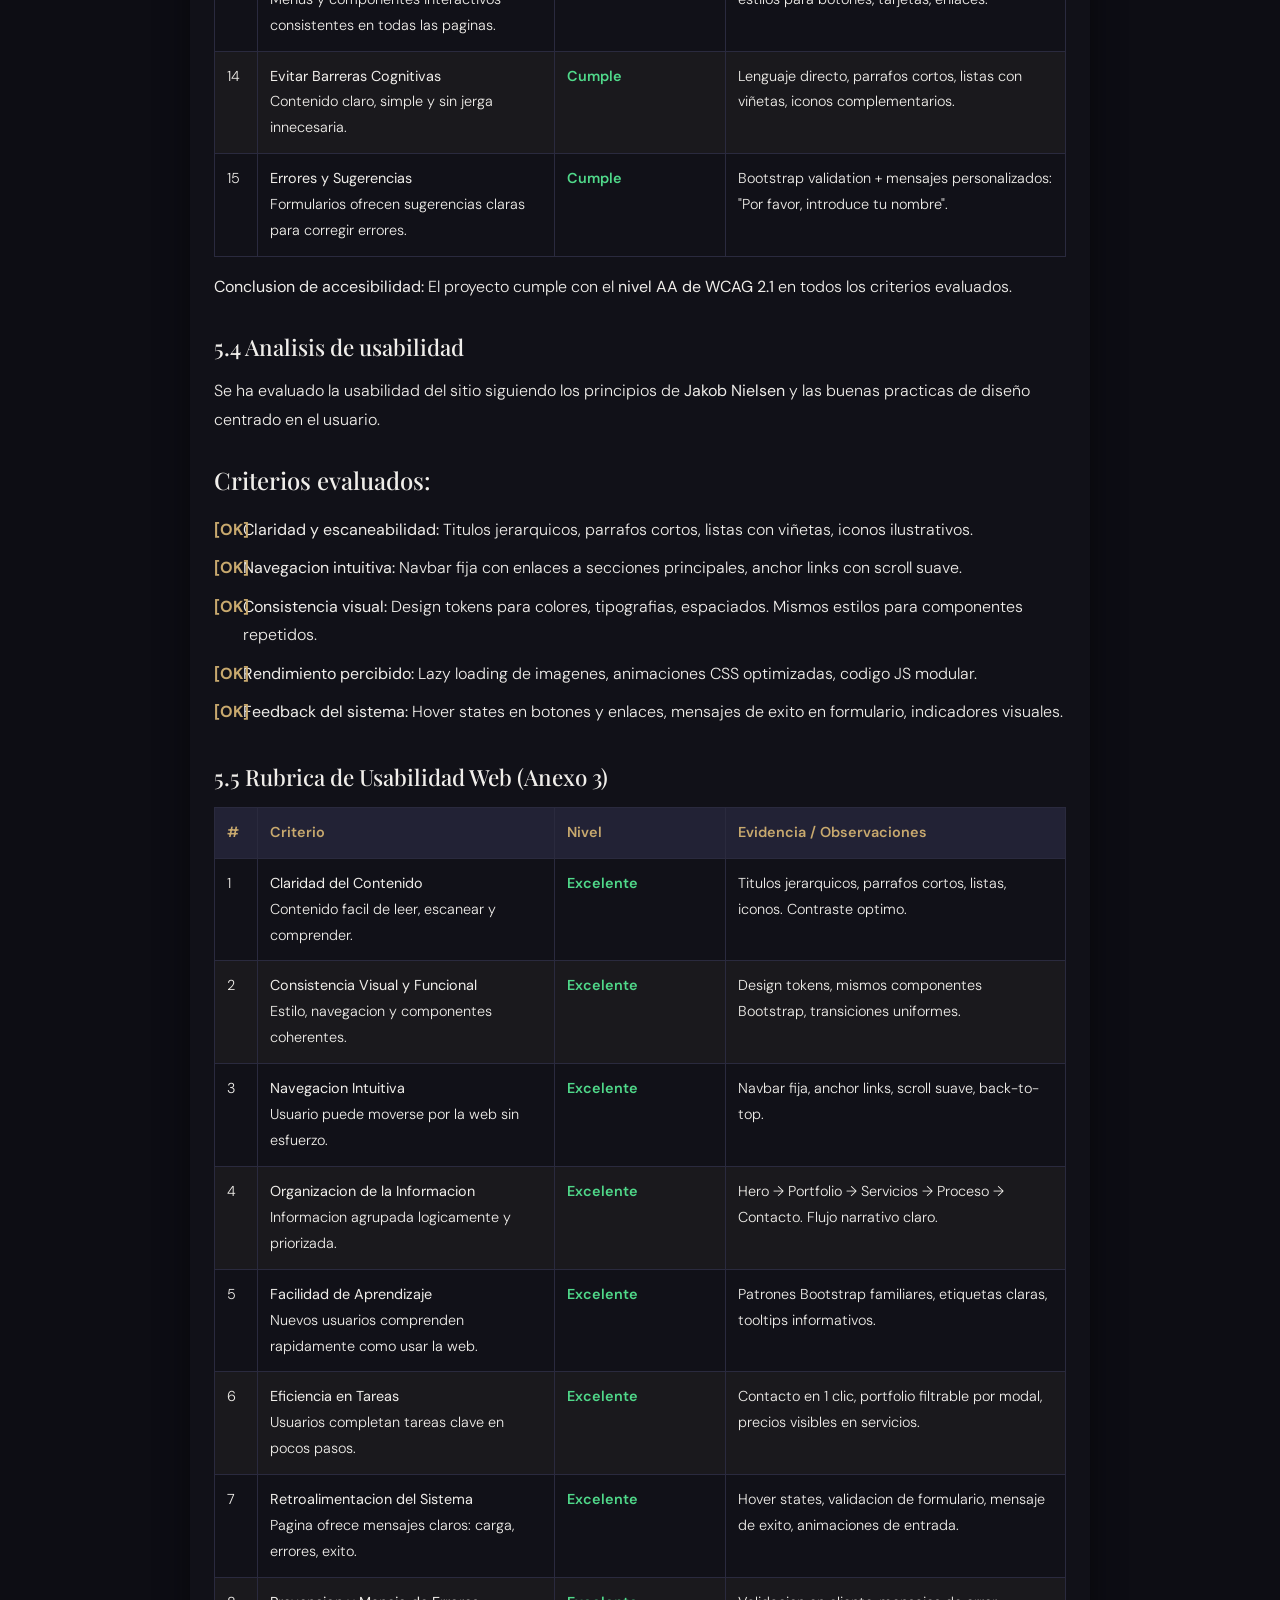
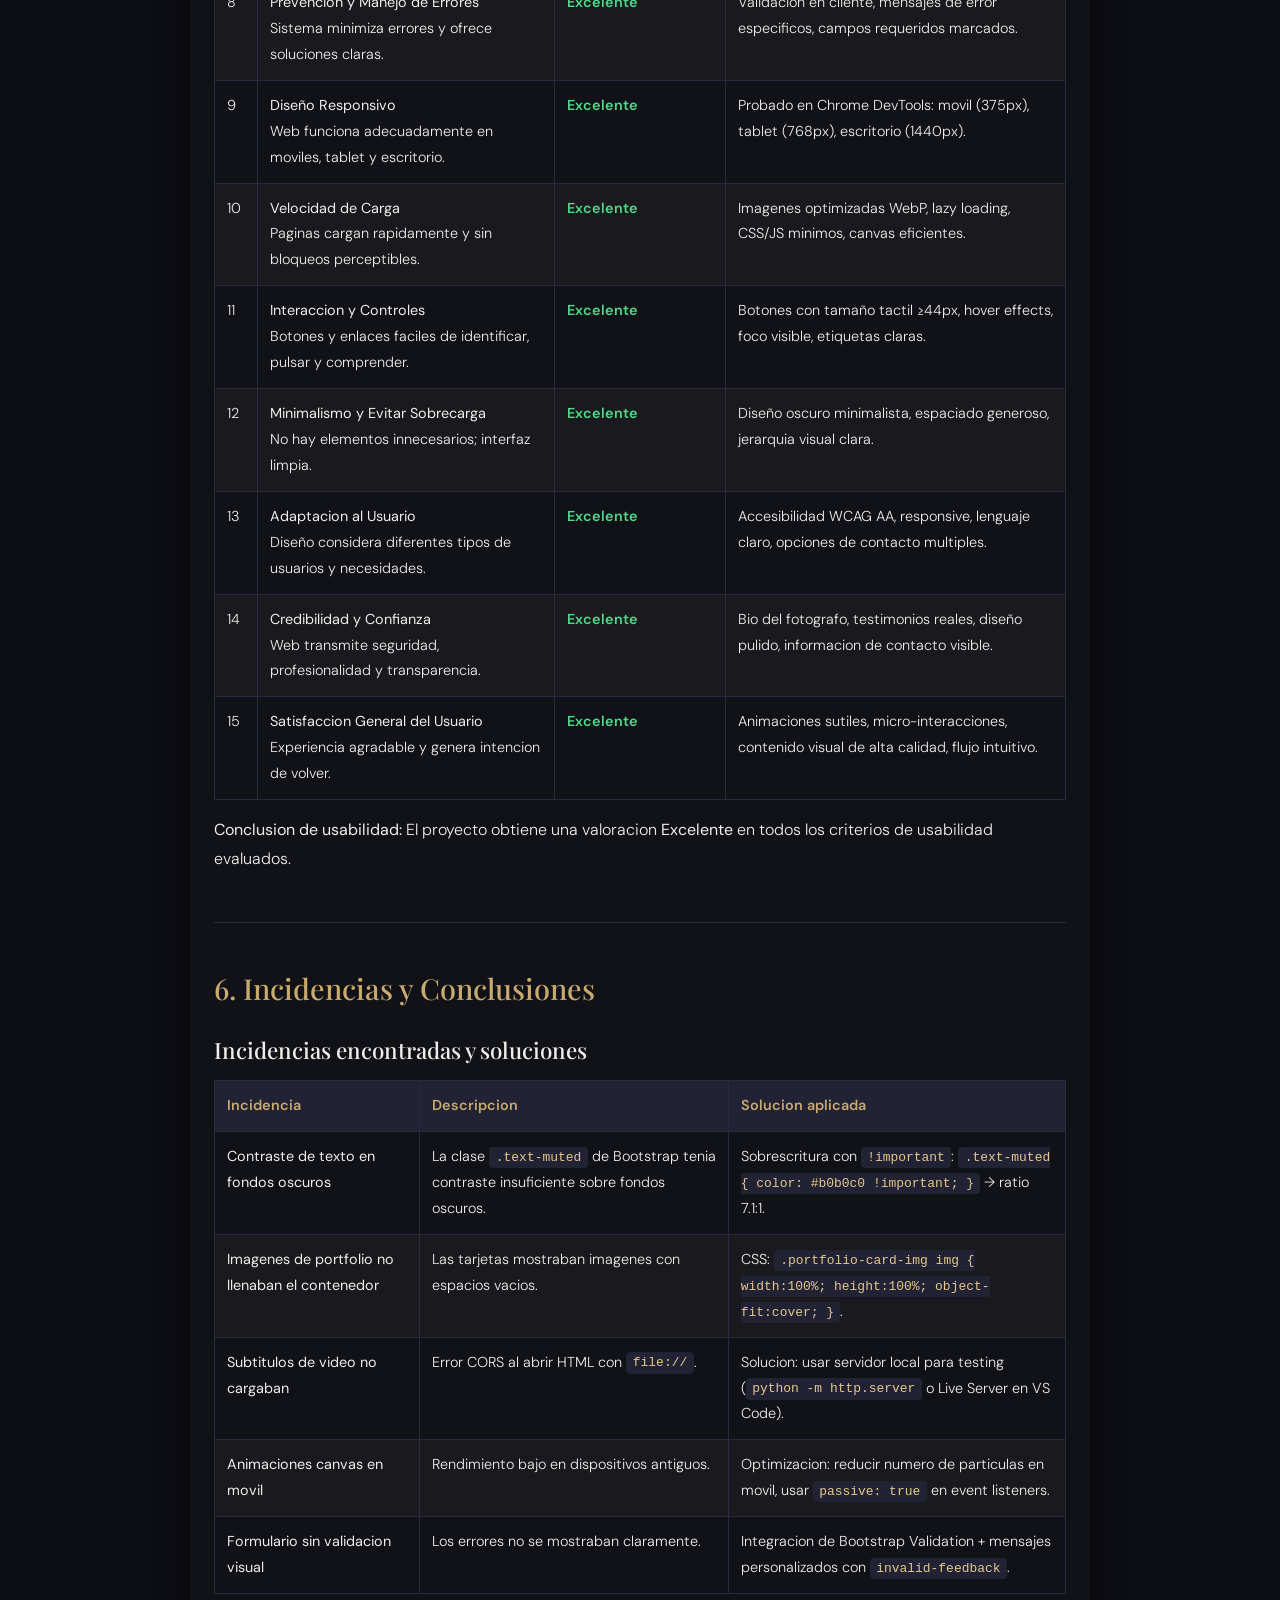
==== commit a7b39bb6: "Update navigation to use a button for 'Volver' Replaced old navigation link with a new button for re" ====
--- a/memoria.html
+++ b/memoria.html
@@ -379,9 +379,6 @@
 
   <!-- ===================== PORTADA ===================== -->
   <div class="memoria-container">
-        <li class="nav-item">
-      <a class="nav-link" href="index.html" target="_blank">Volver</a>
-    </li>
     <div class="portada">
       <div class="portada-logo">◈</div>
       <h1>MEMORIA DE PRACTICAS</h1>
@@ -395,7 +392,11 @@
         <p><strong>Centro educativo:</strong> IES La Marisma</p>
       </div>
     </div>
-
+    <div style="margin-top: 2rem;">
+      <a href="index.html" class="btn btn-lux btn-lux-outline" style="text-decoration: none;">
+        <i class="bi bi-arrow-left me-2" aria-hidden="true"></i>Volver a la página
+      </a>
+      </div>
     <!-- ===================== INDICE ===================== -->
     <div class="indice" id="indice">
       <h3>Indice de Contenidos</h3>
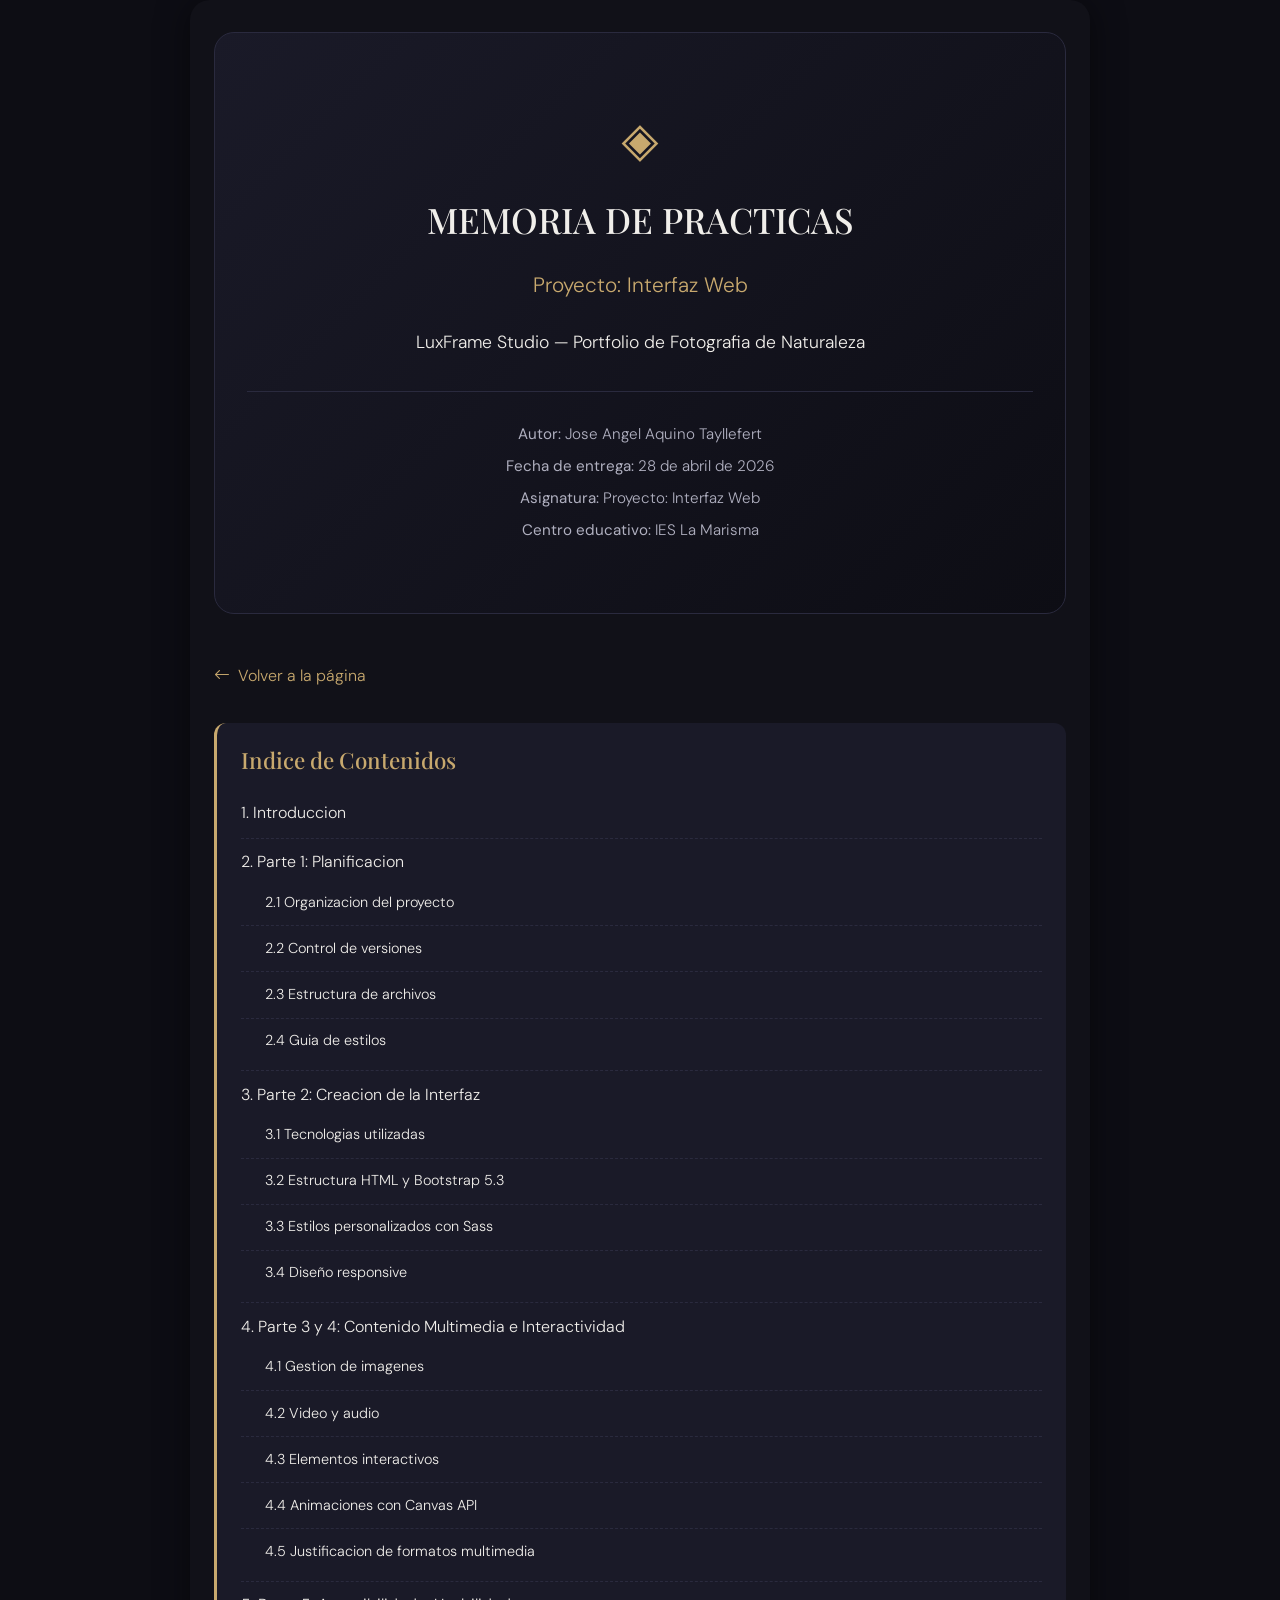
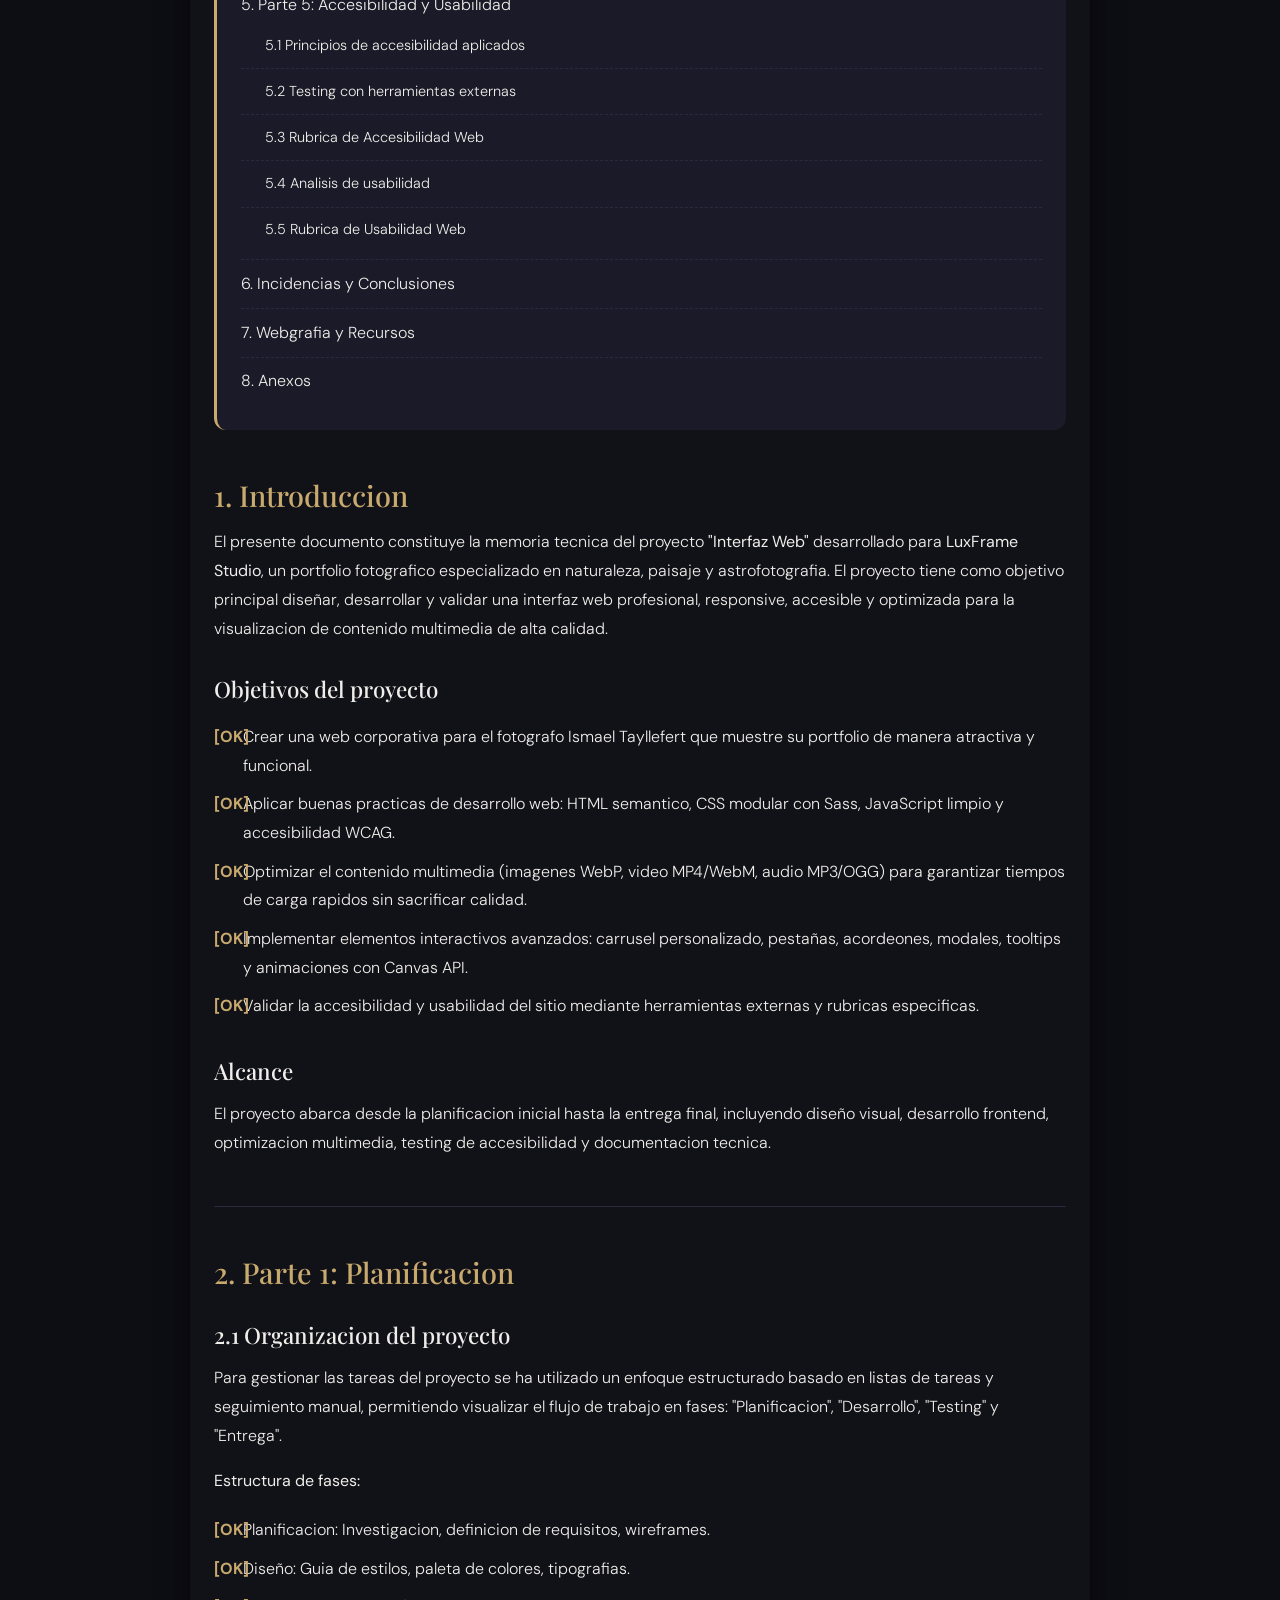
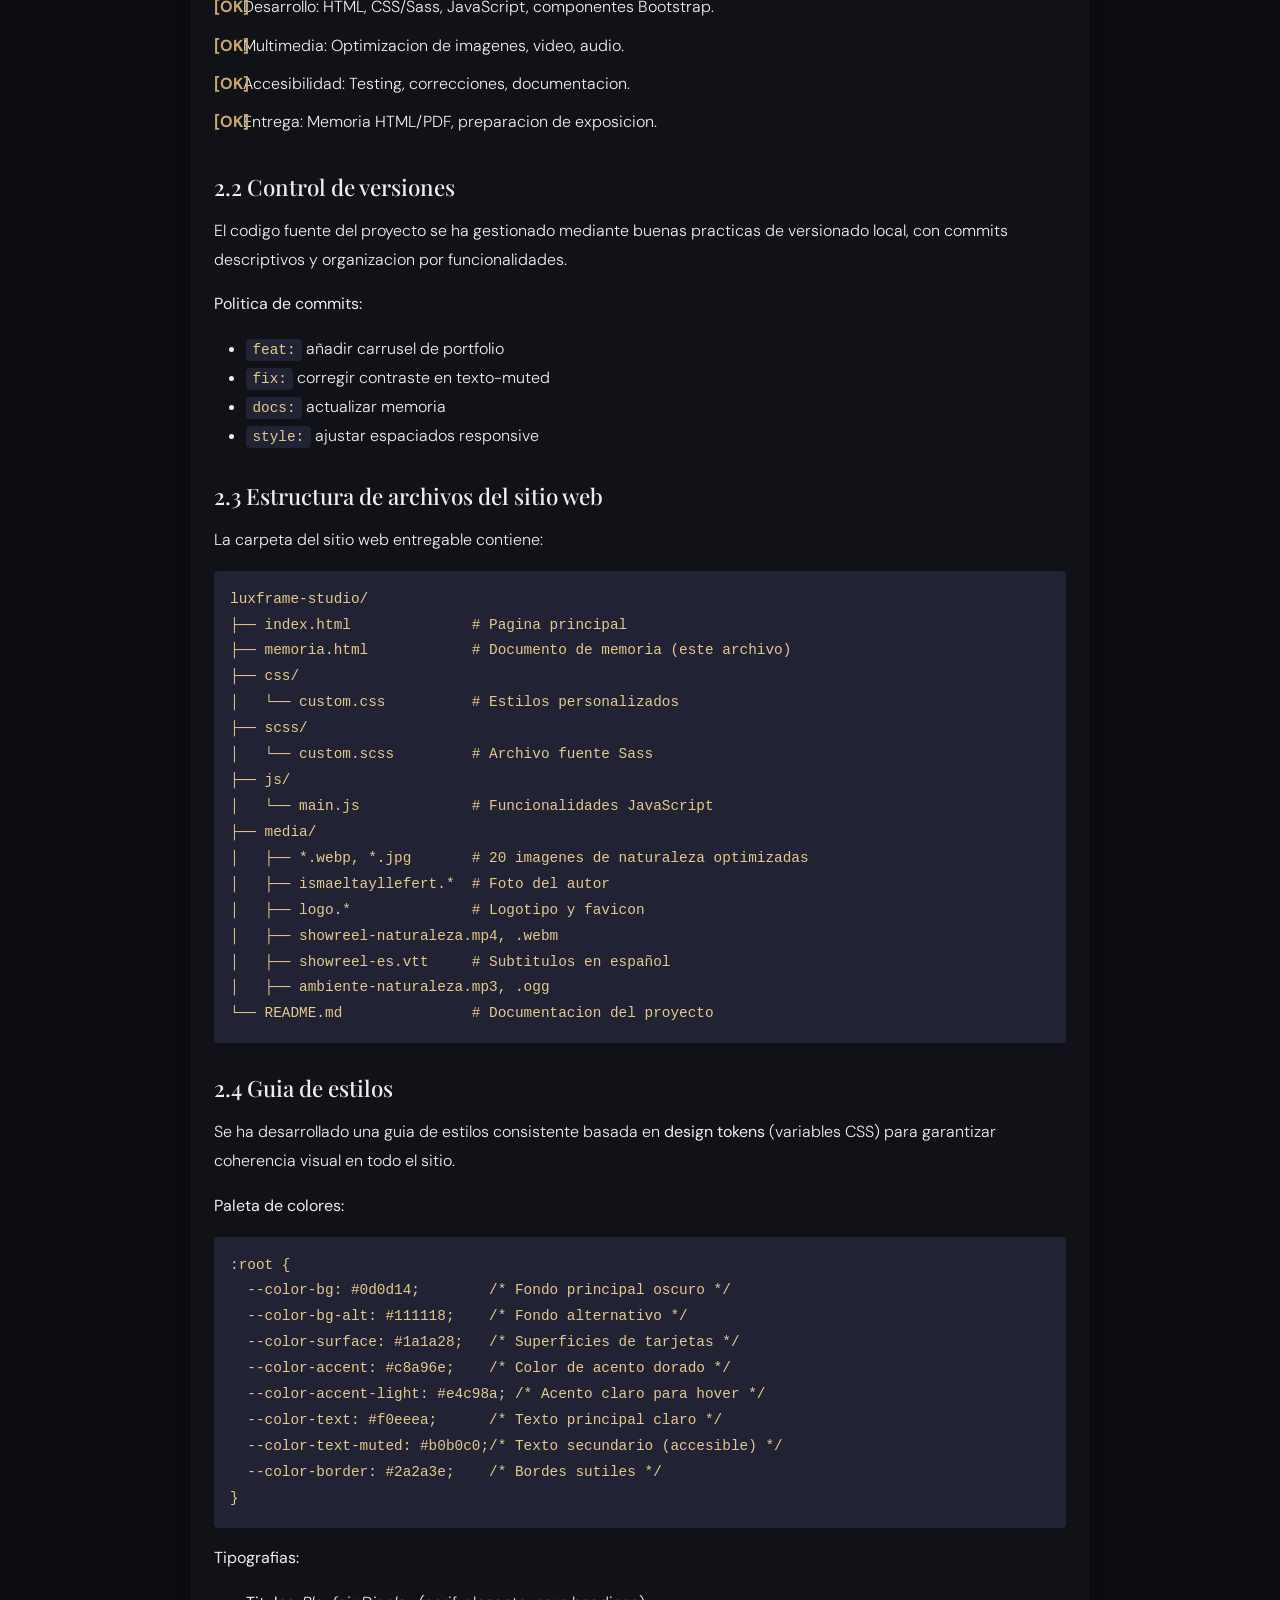
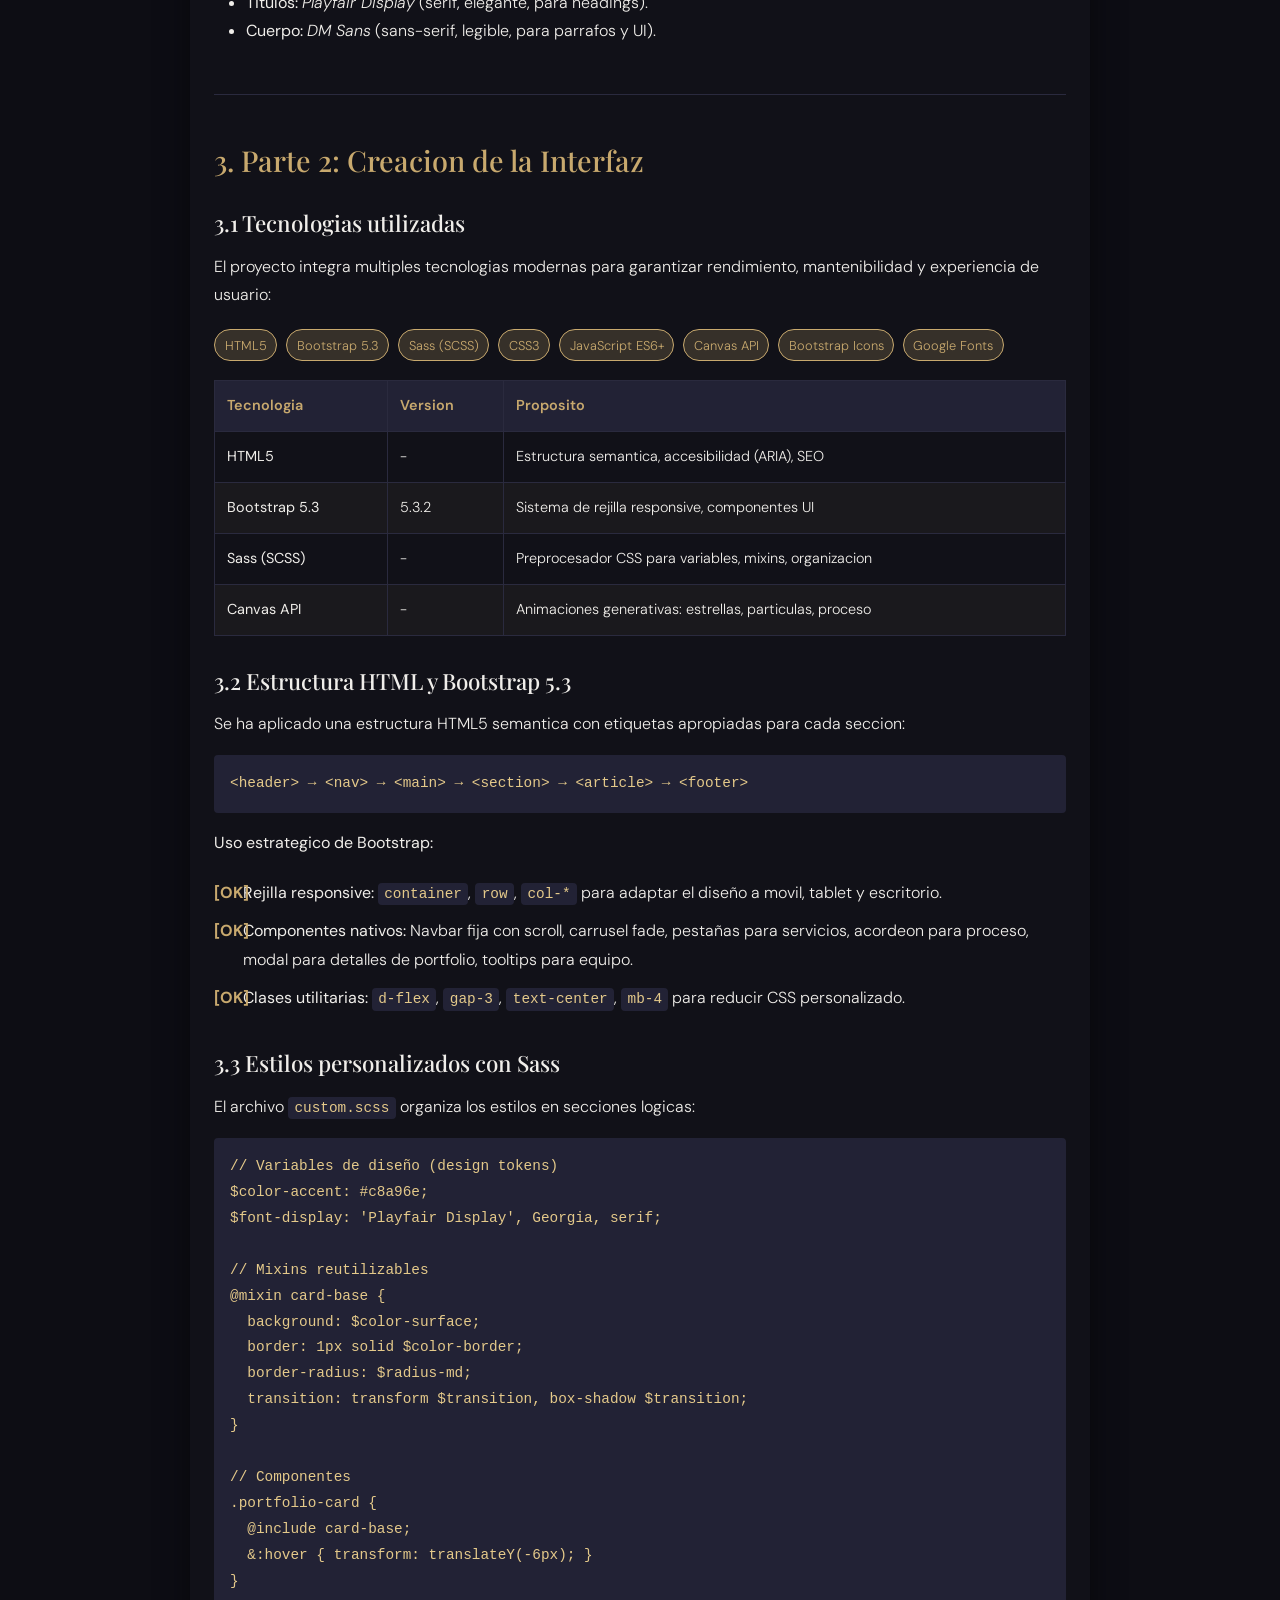
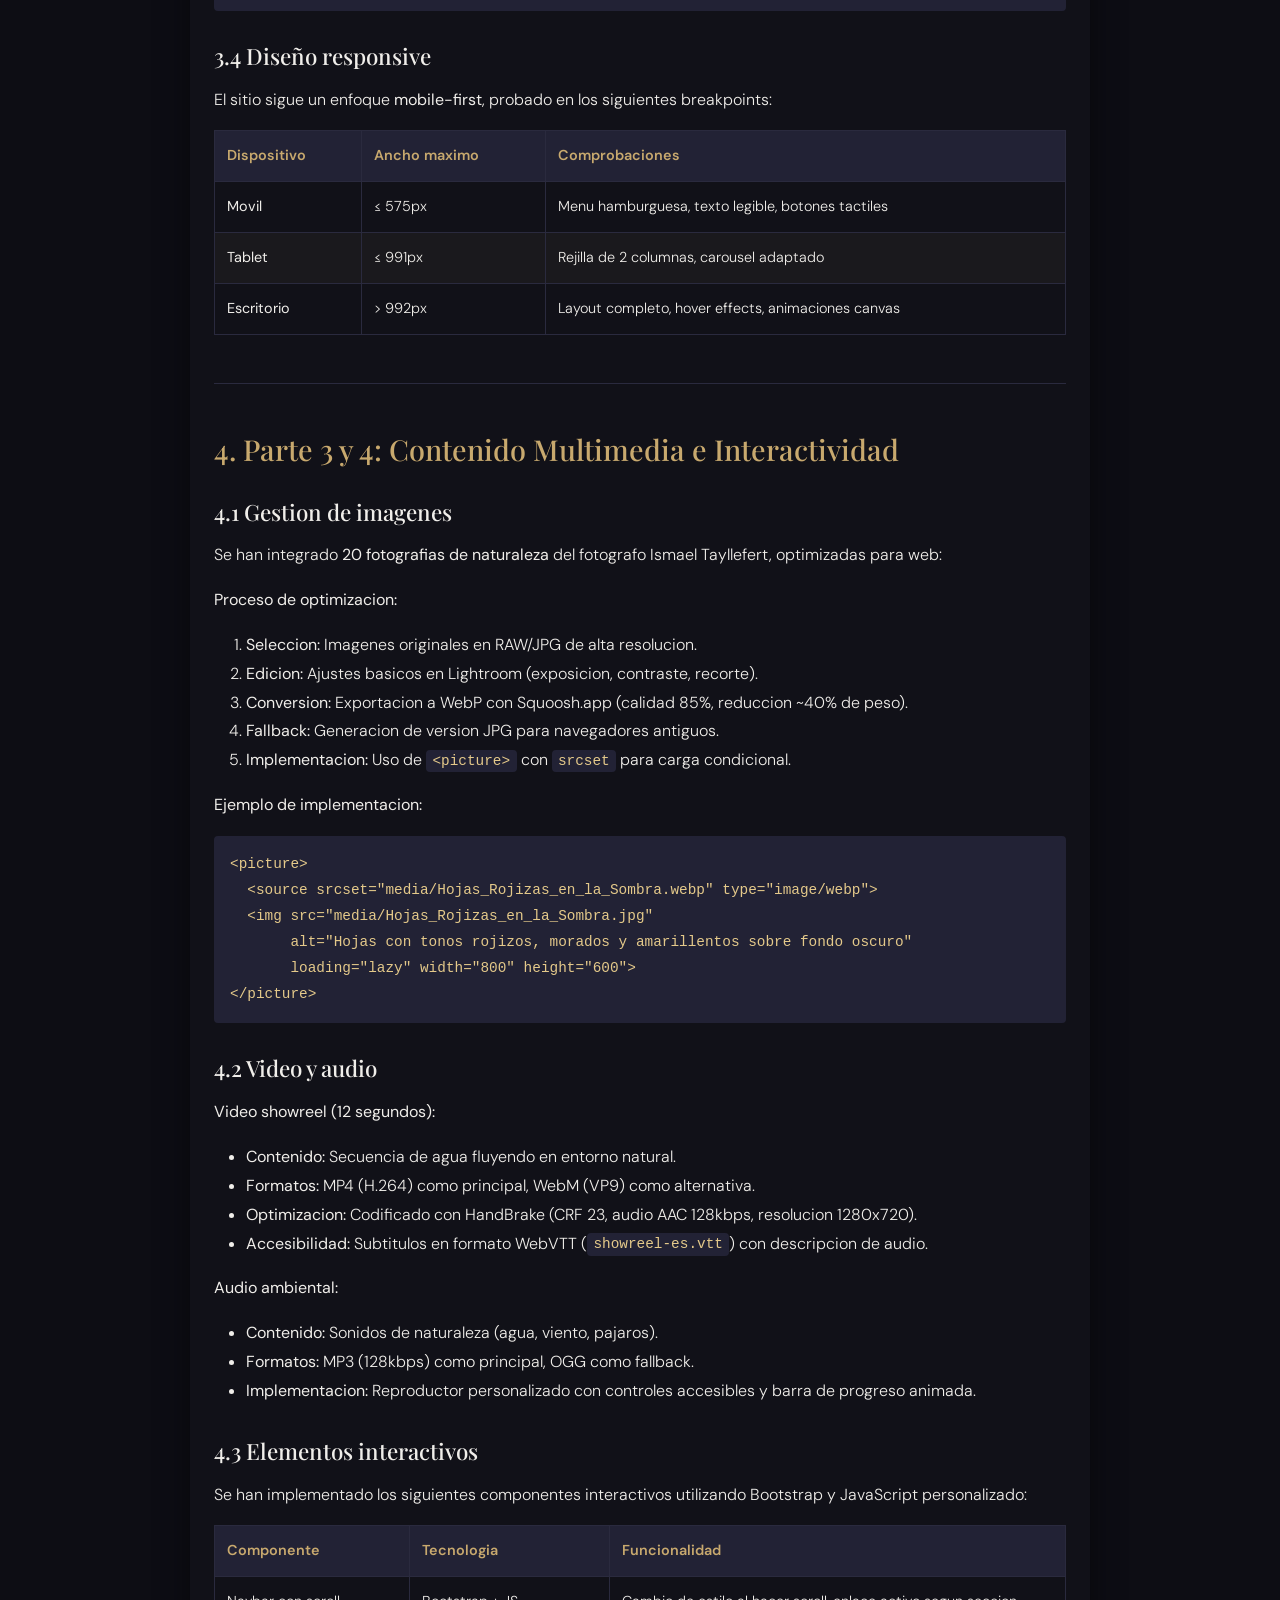
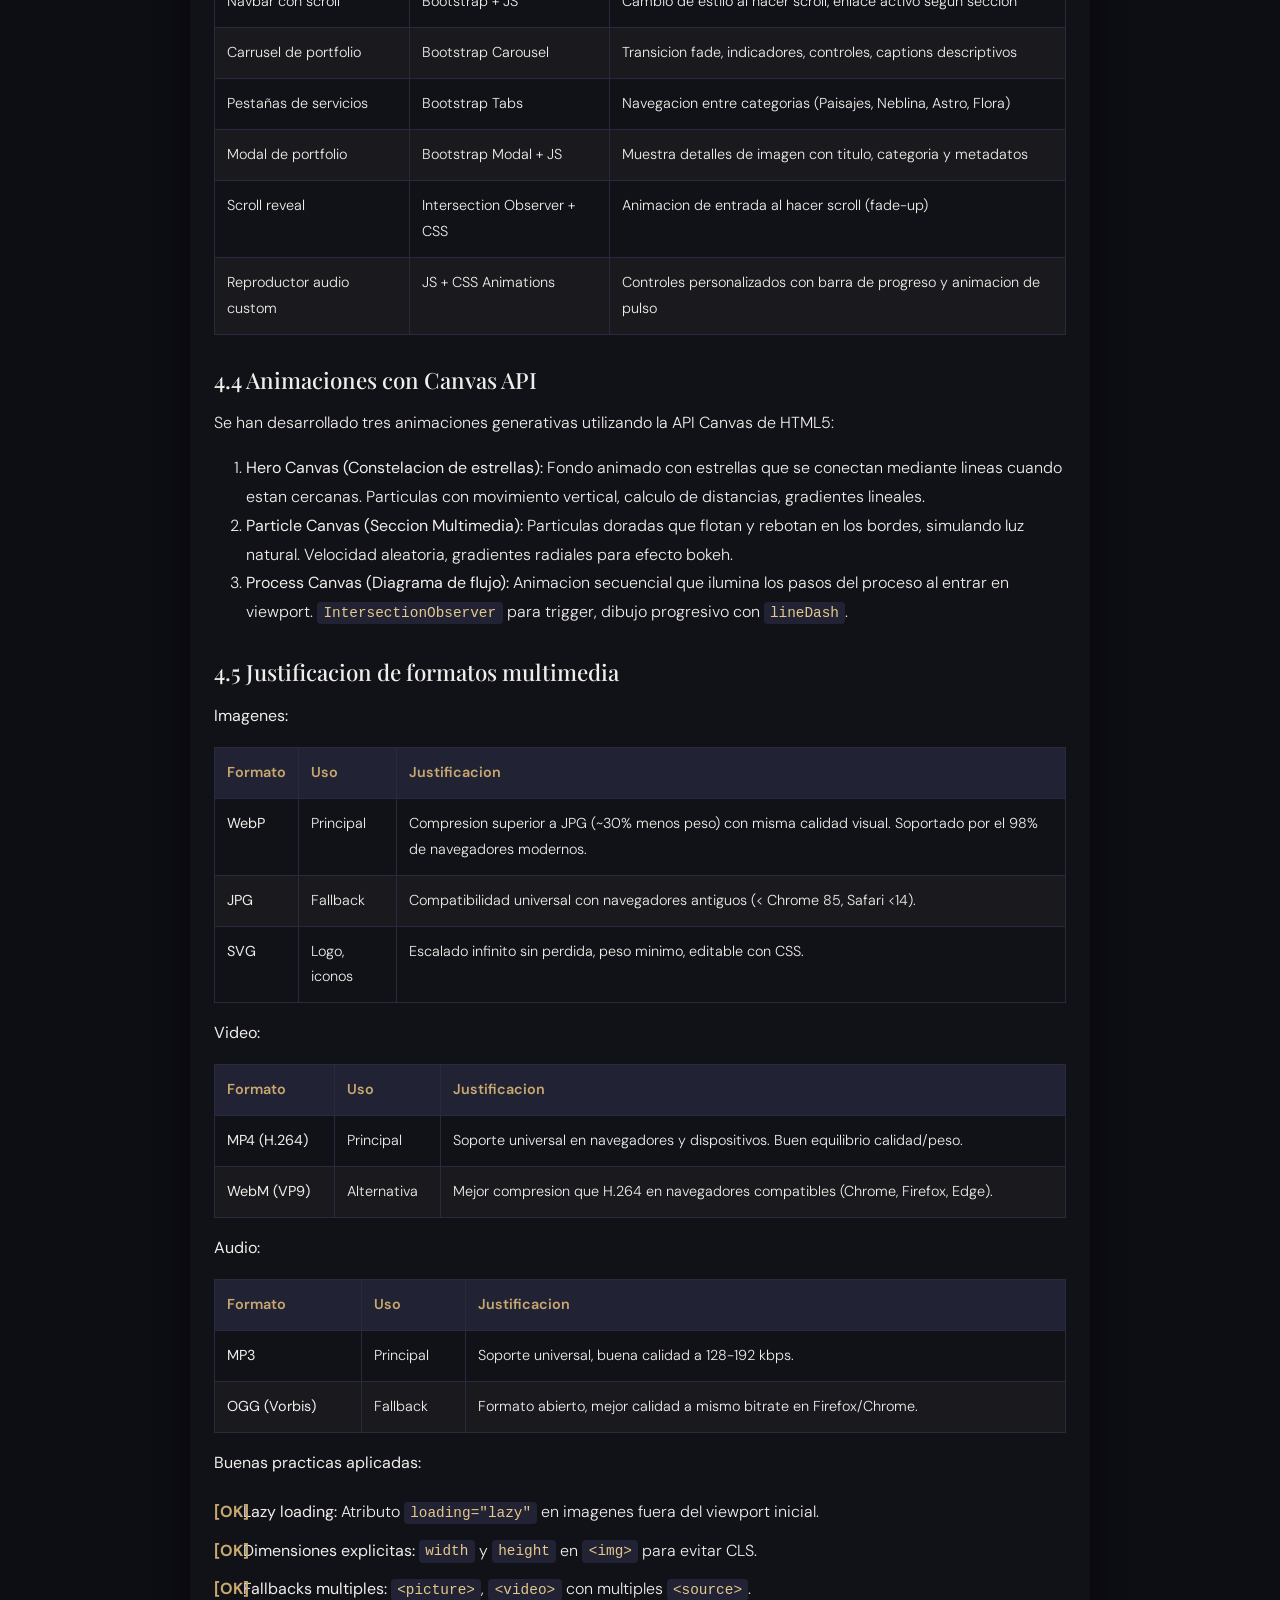
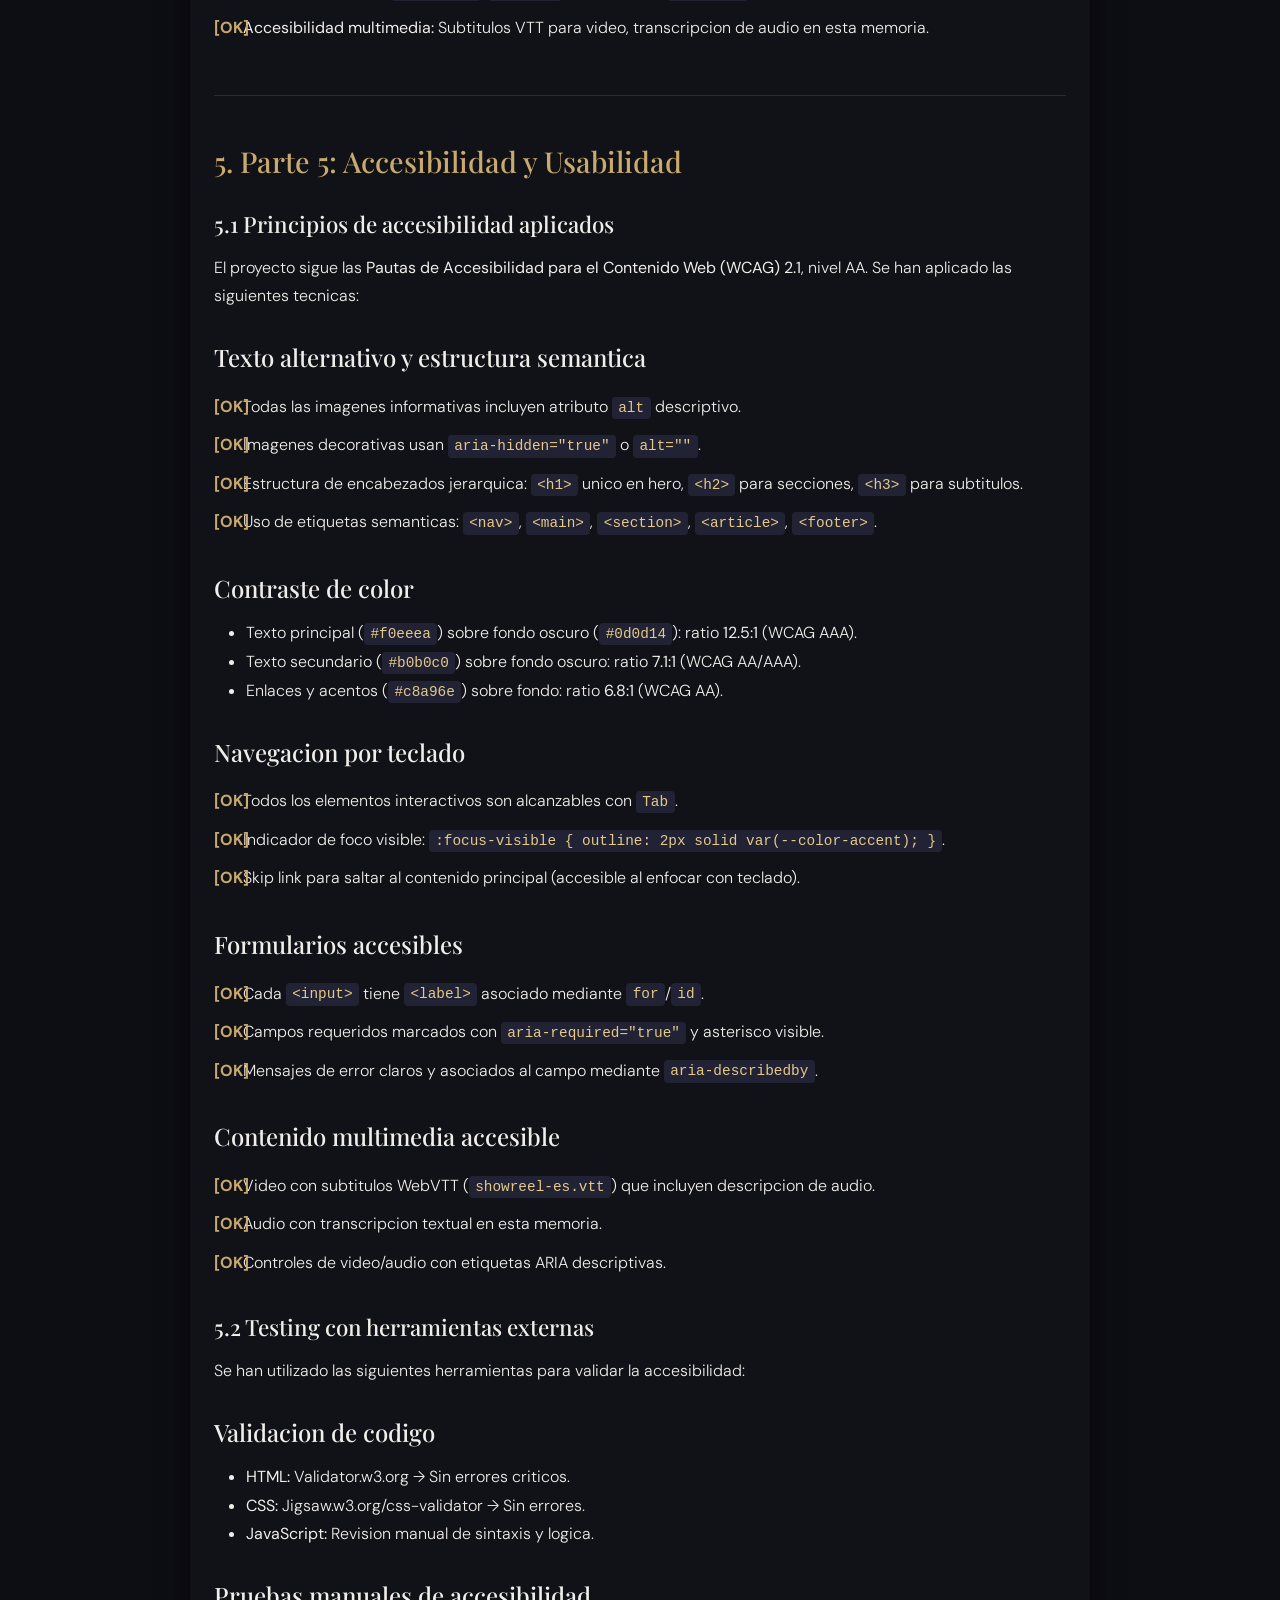
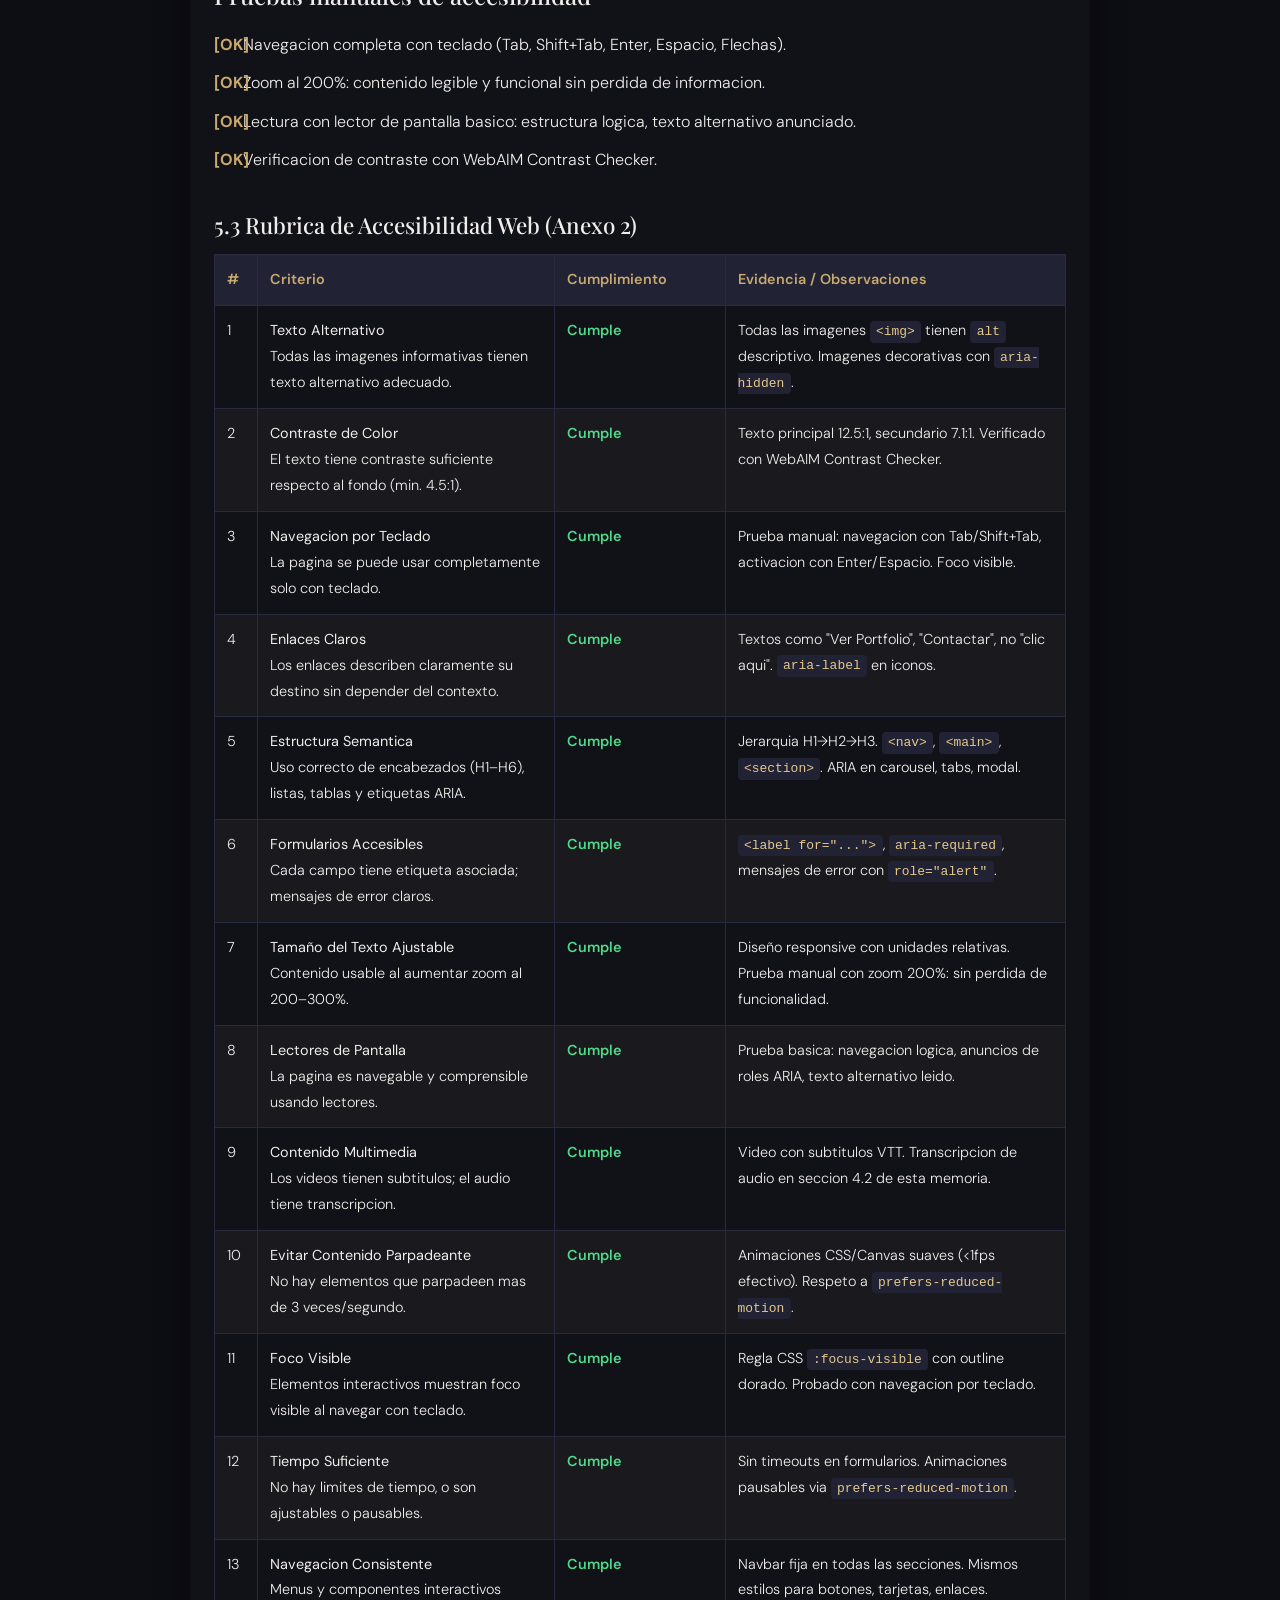
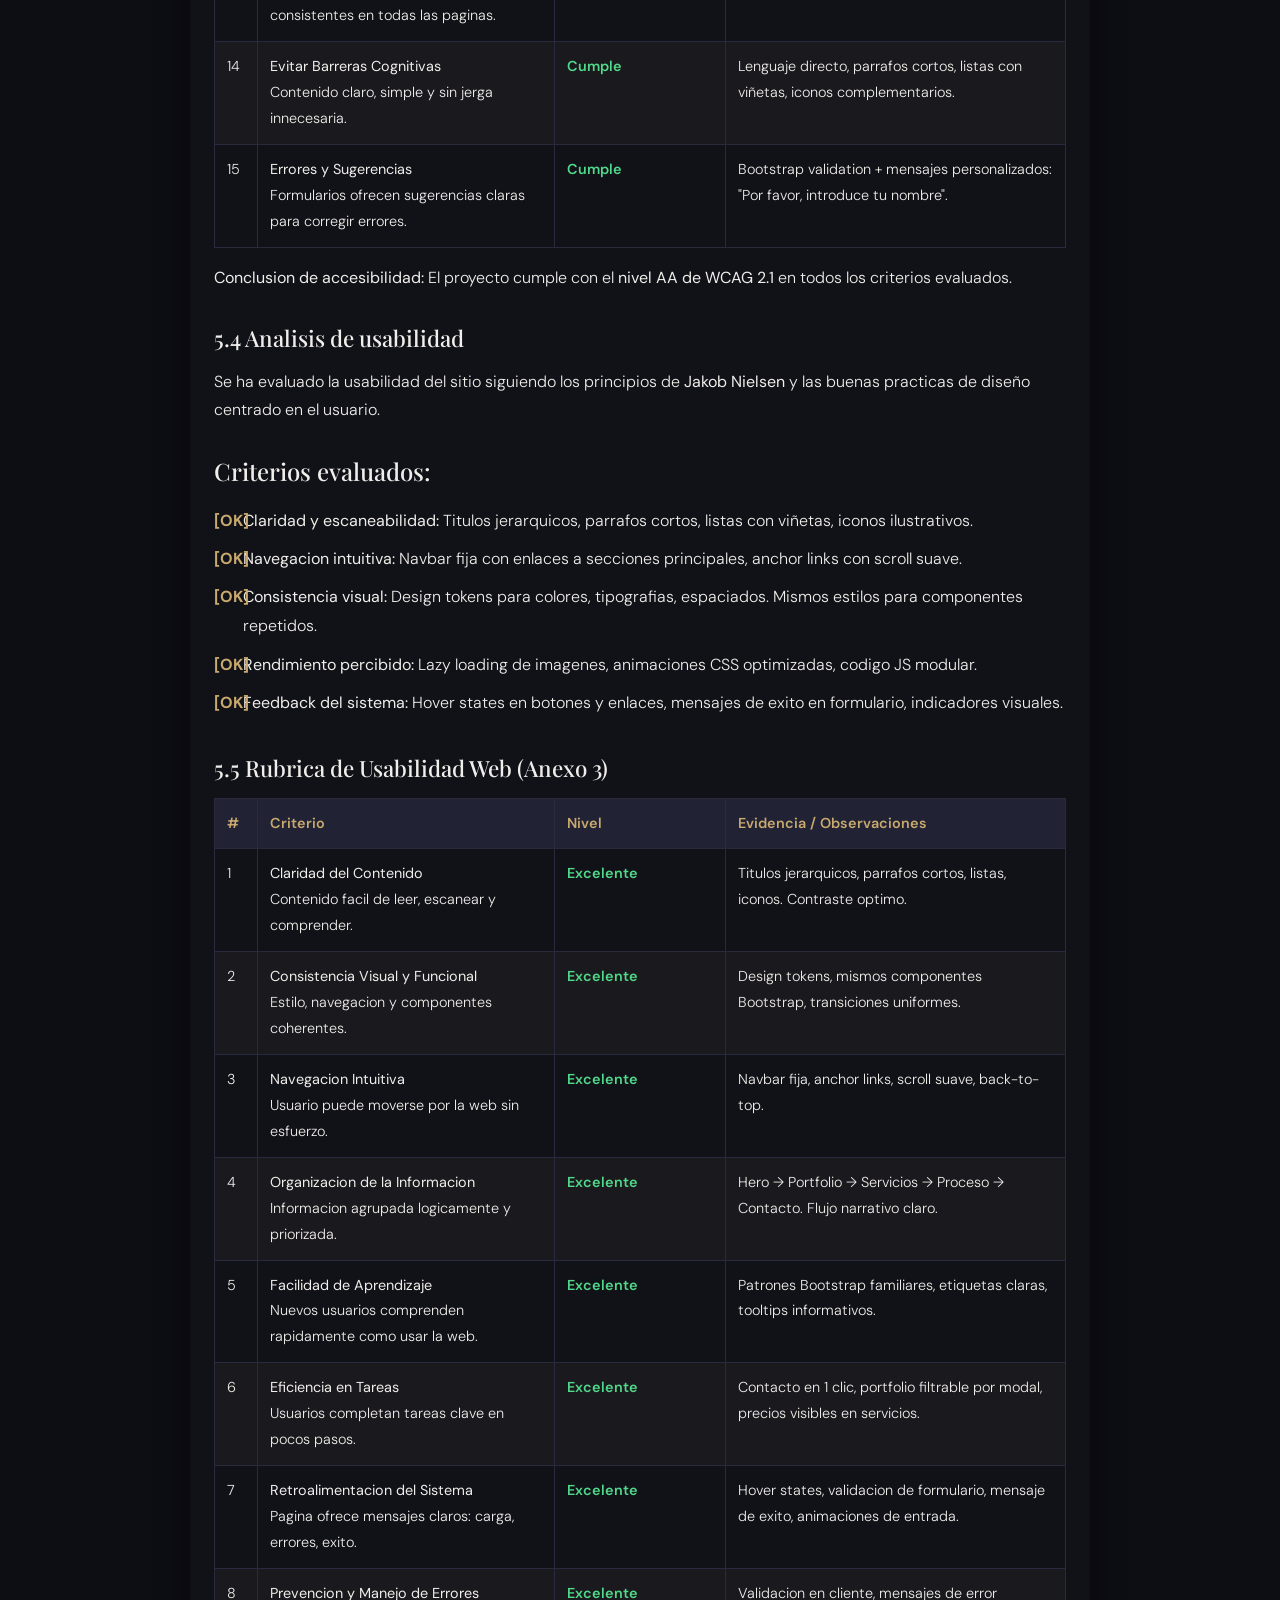
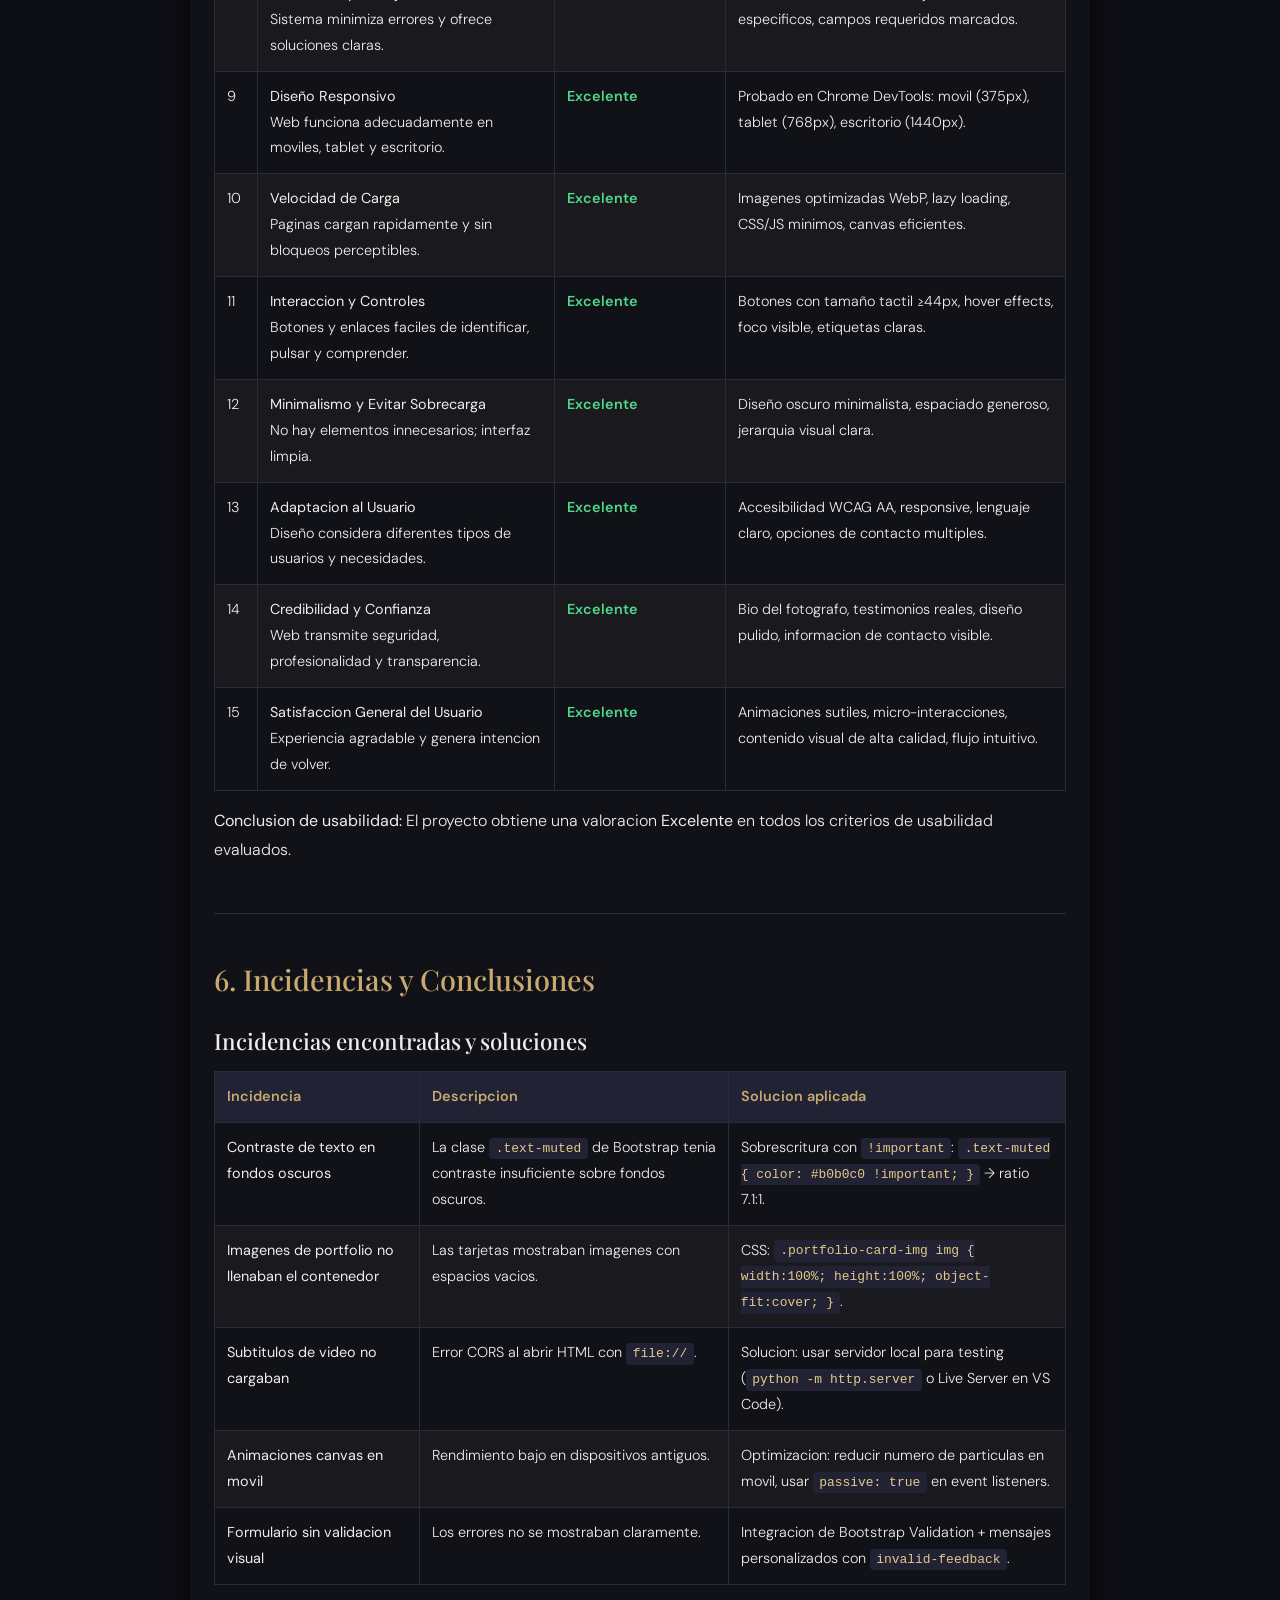
==== commit b1a34654: "Update memoria.html" ====
--- a/memoria.html
+++ b/memoria.html
@@ -393,7 +393,7 @@
       </div>
     </div>
     <div style="margin-top: 2rem;">
-      <a href="index.html" class="btn btn-lux btn-lux-outline" style="text-decoration: none;">
+      <a href="index.html" style="text-decoration: none;">
         <i class="bi bi-arrow-left me-2" aria-hidden="true"></i>Volver a la página
       </a>
       </div>
